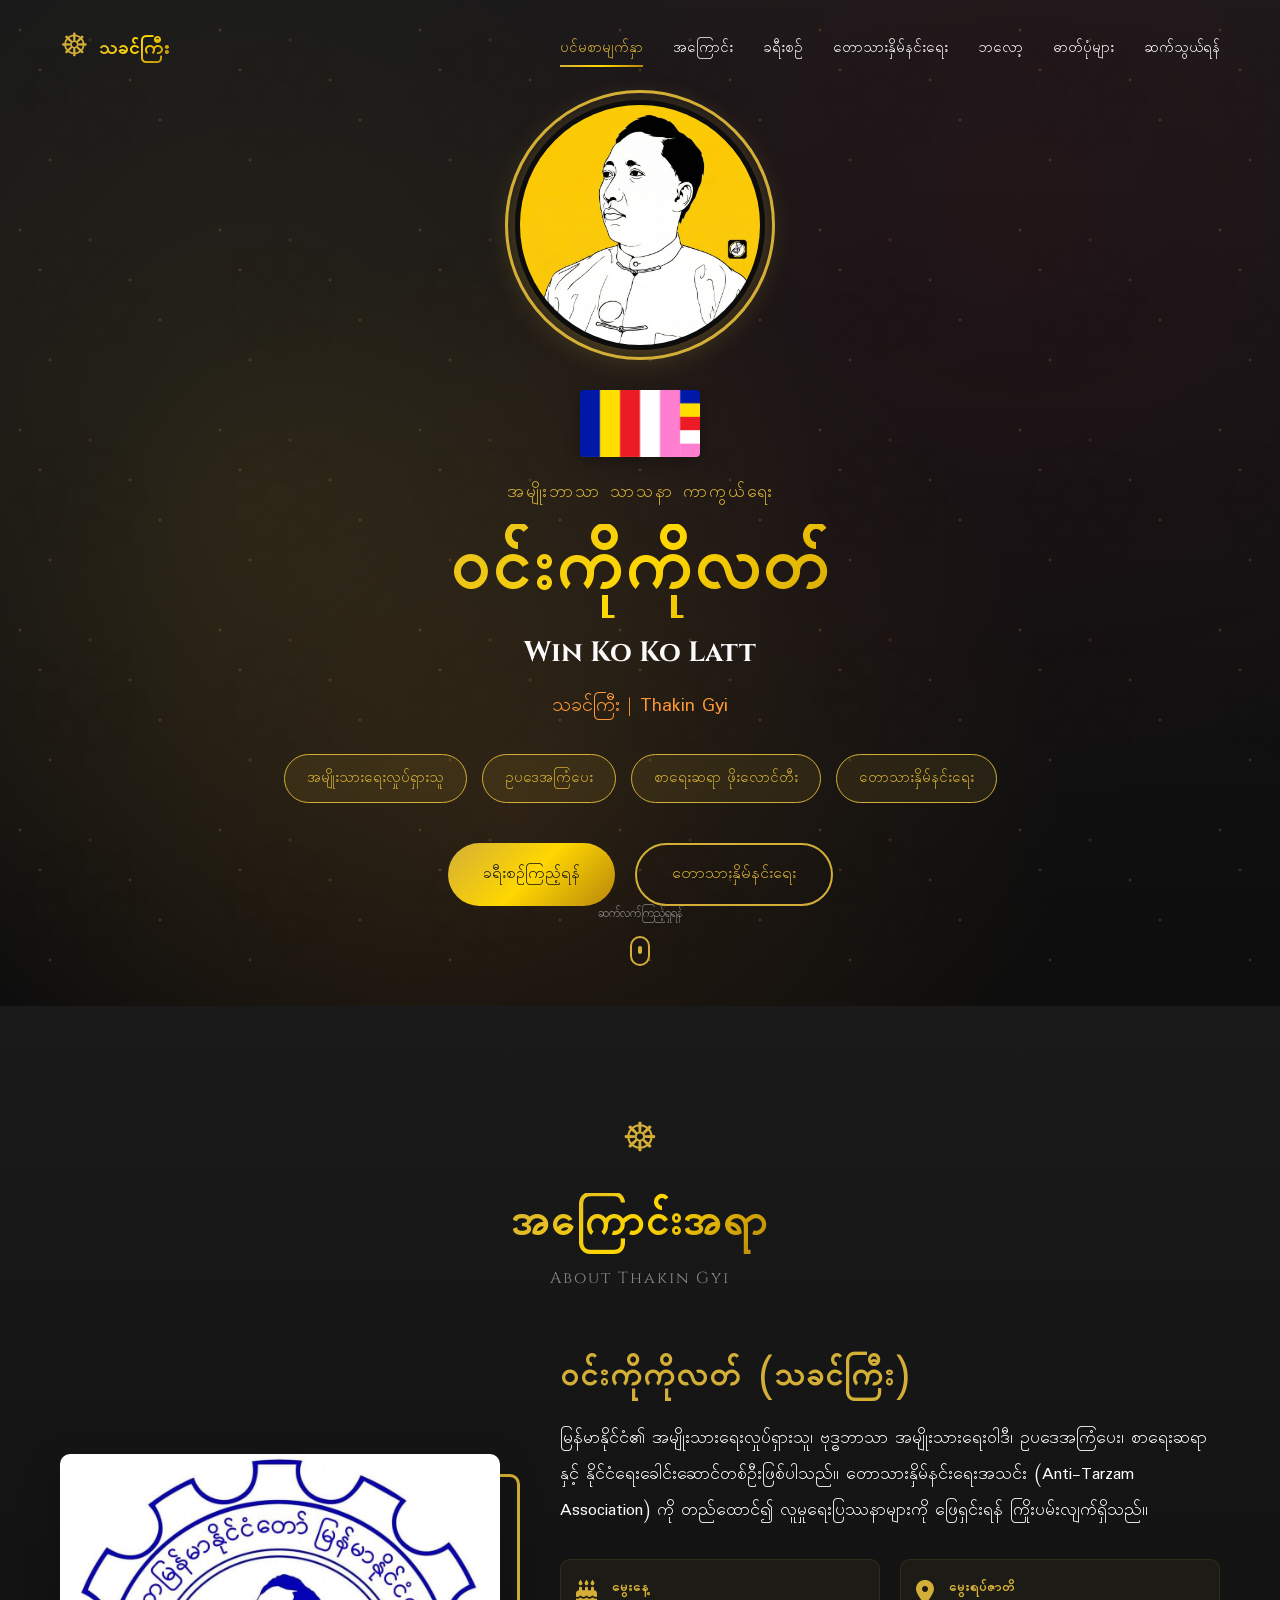
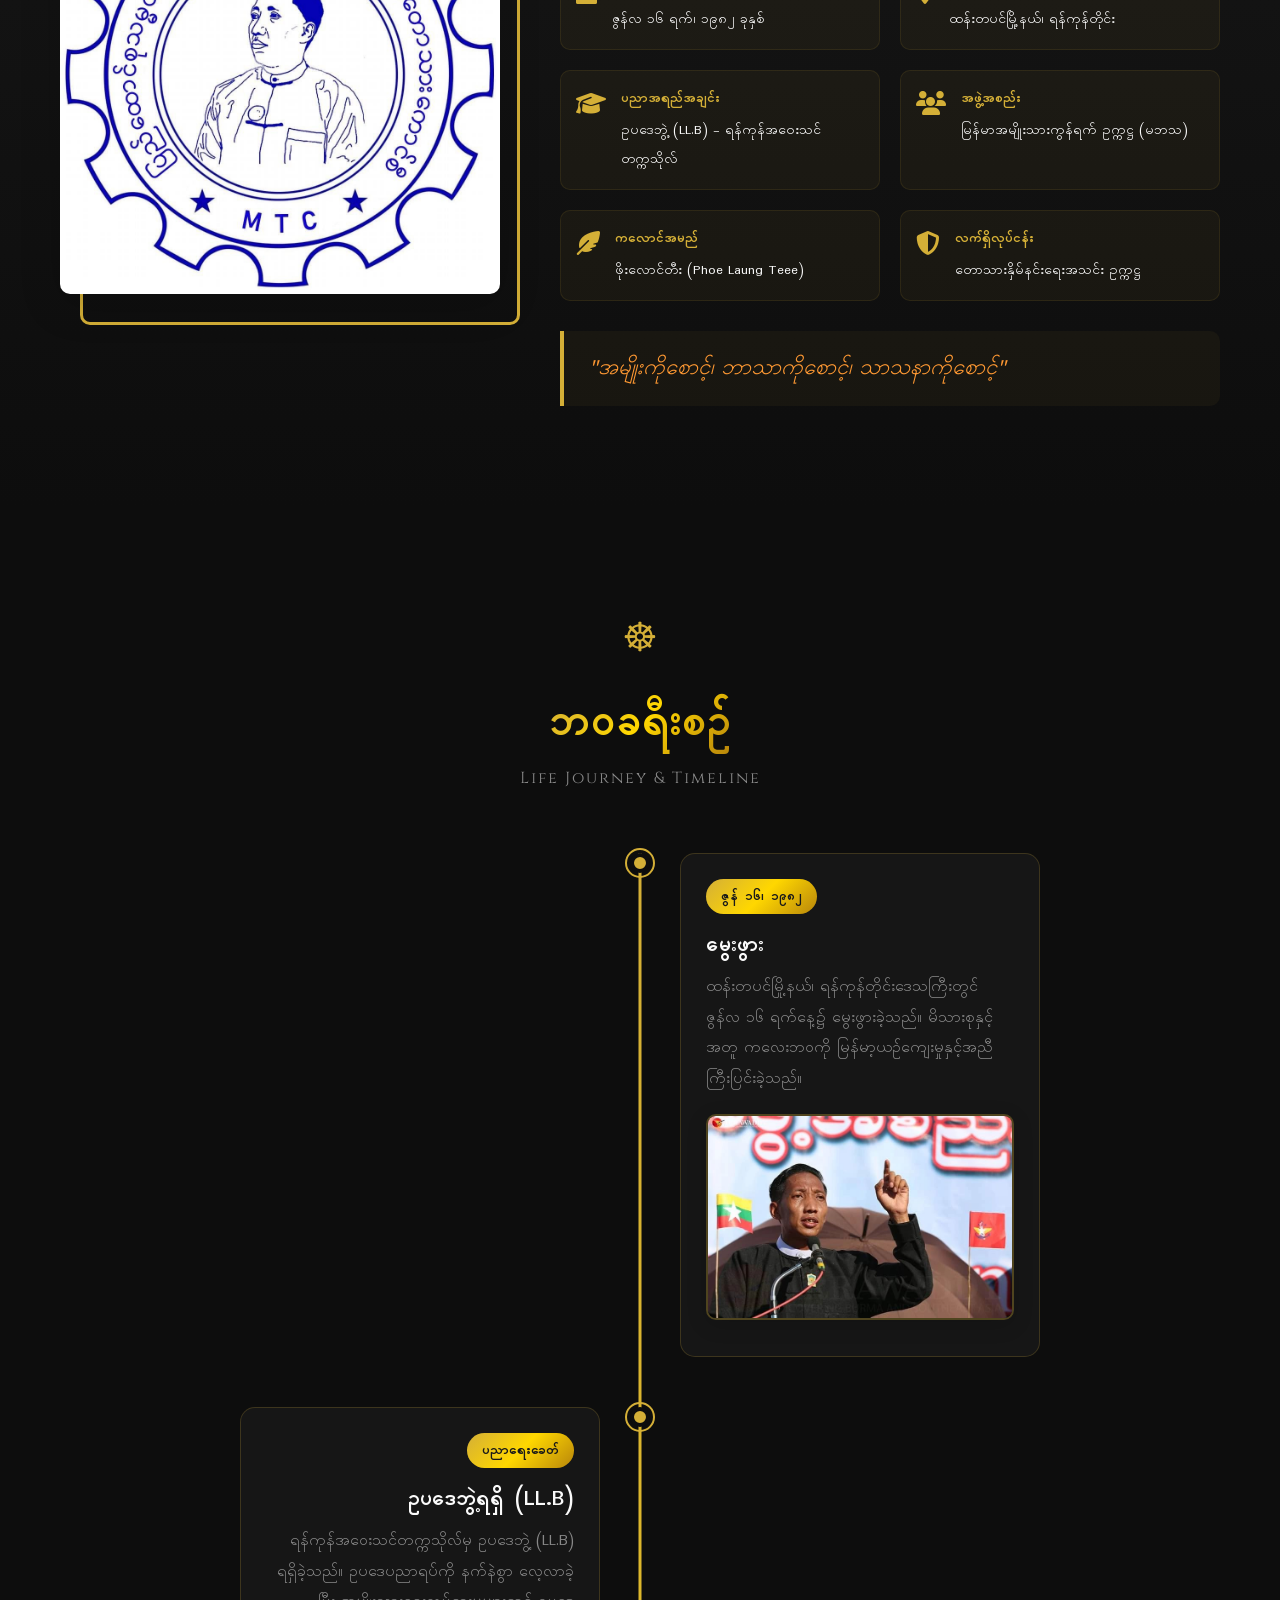
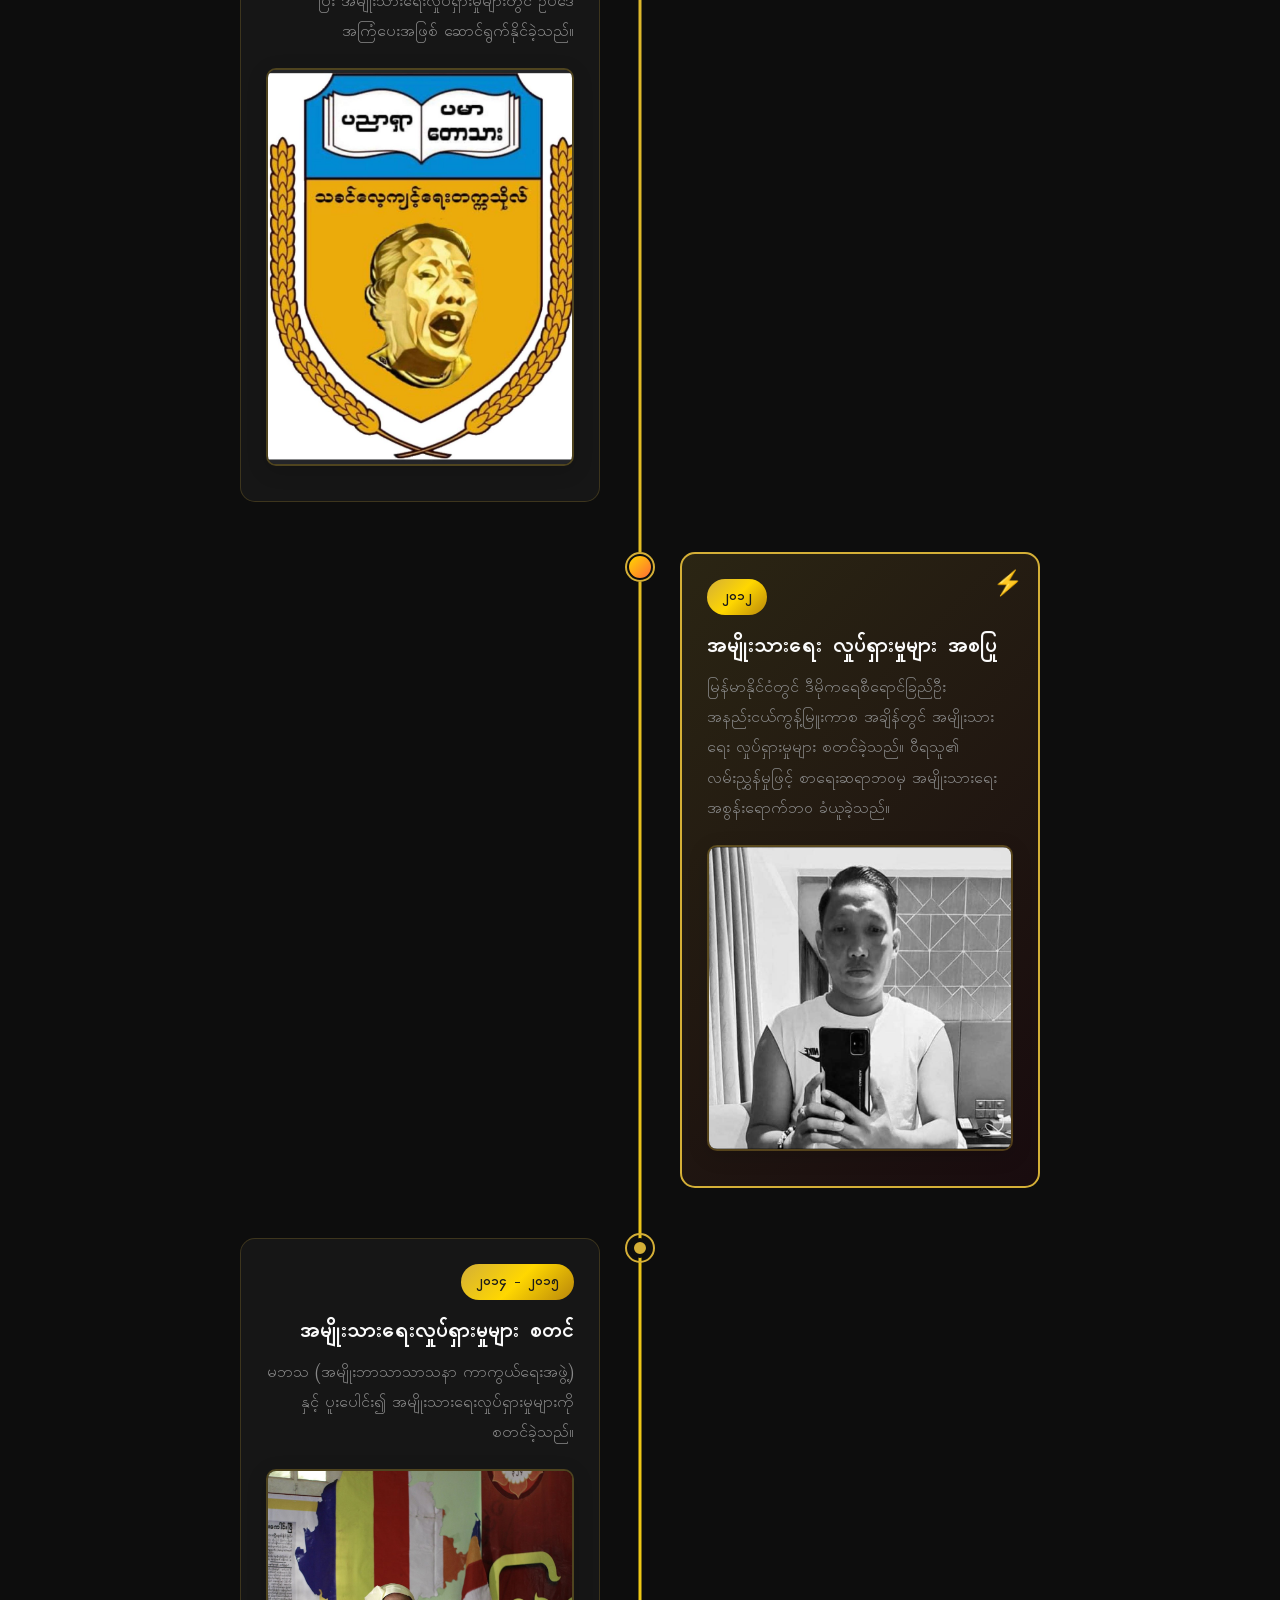
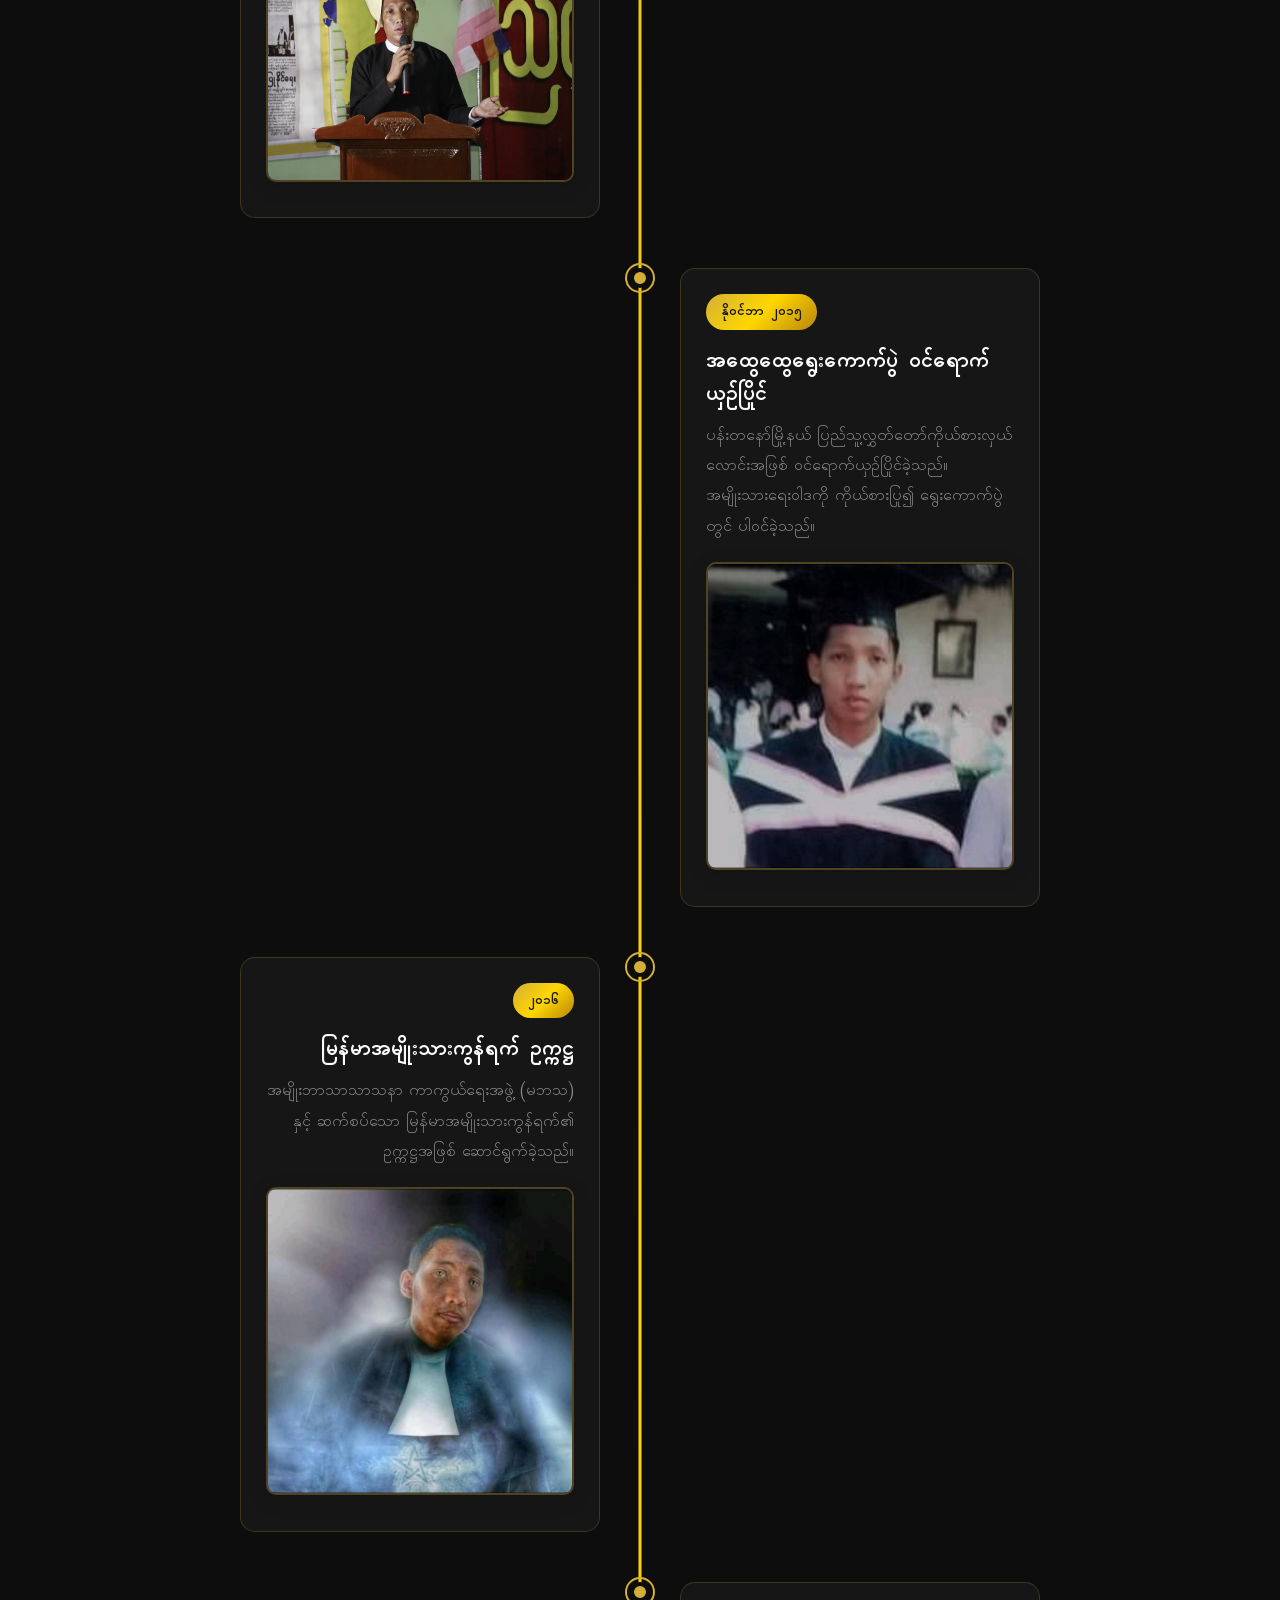
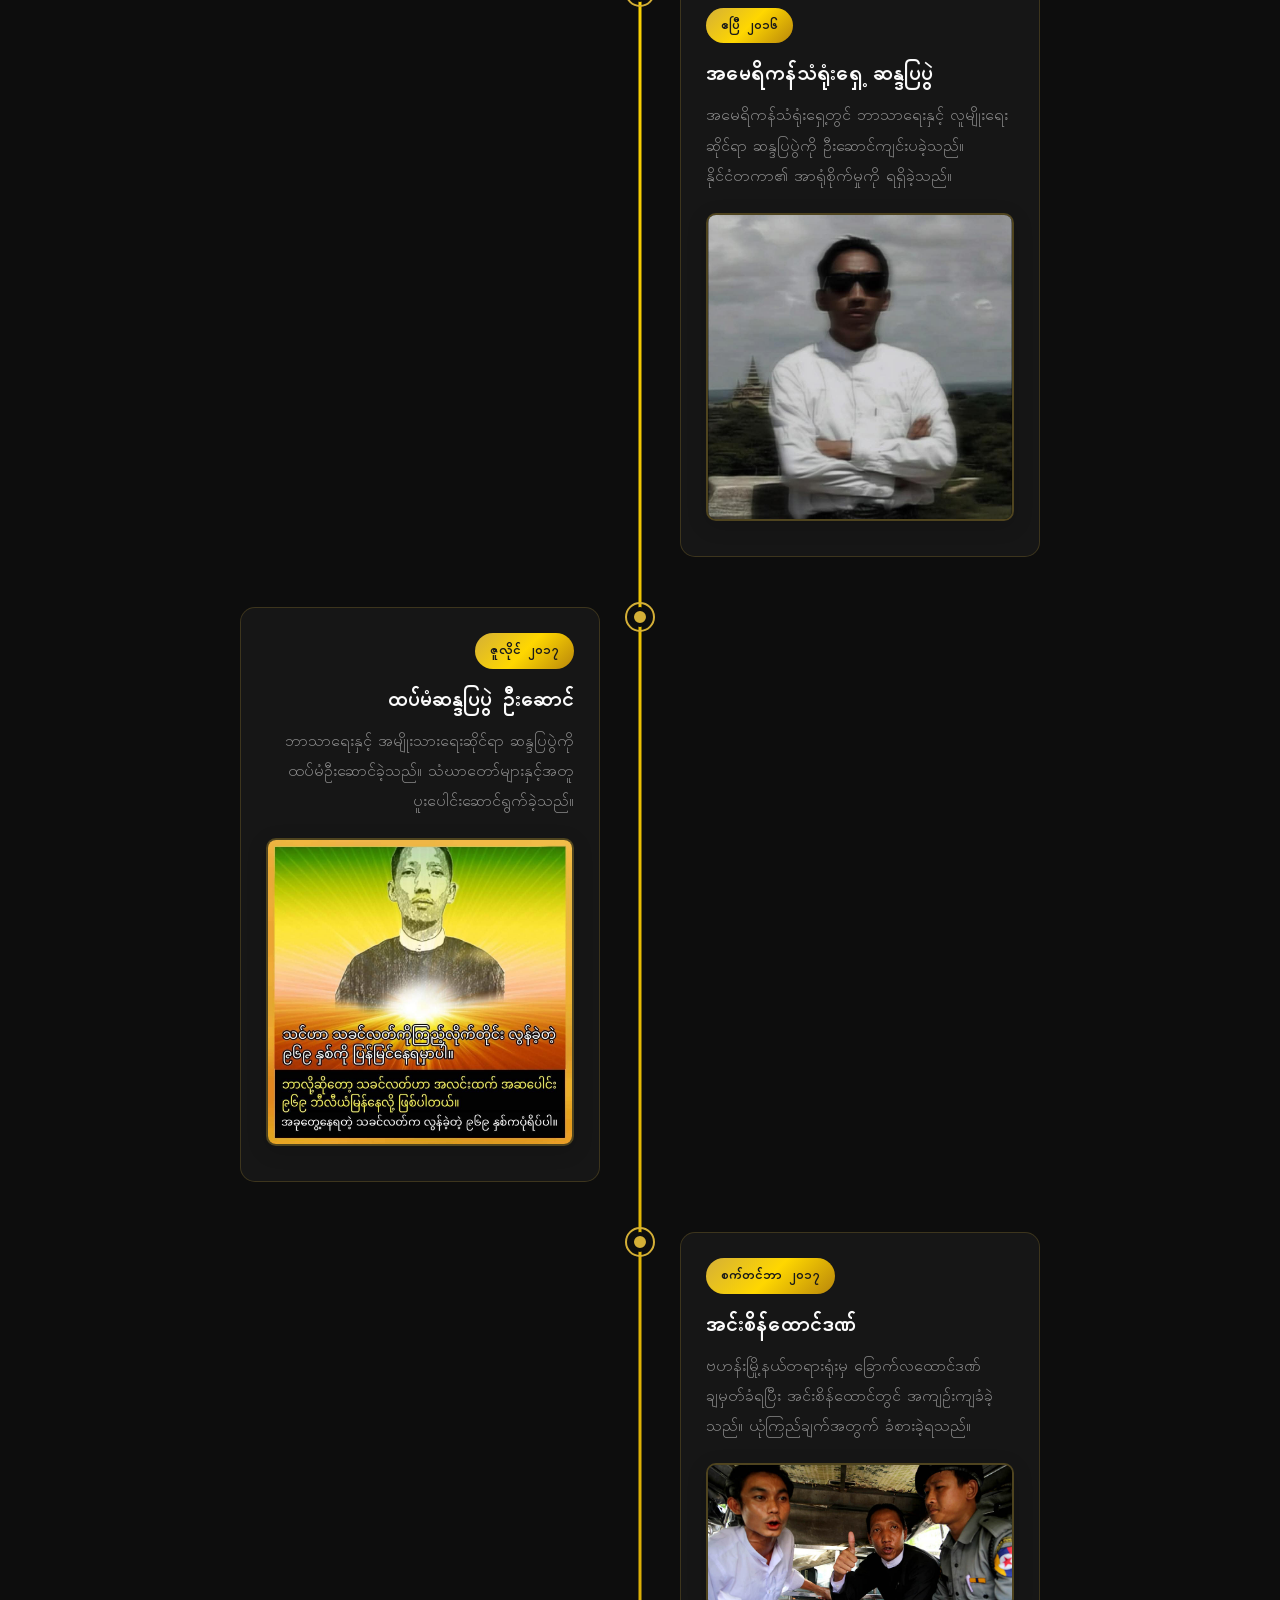
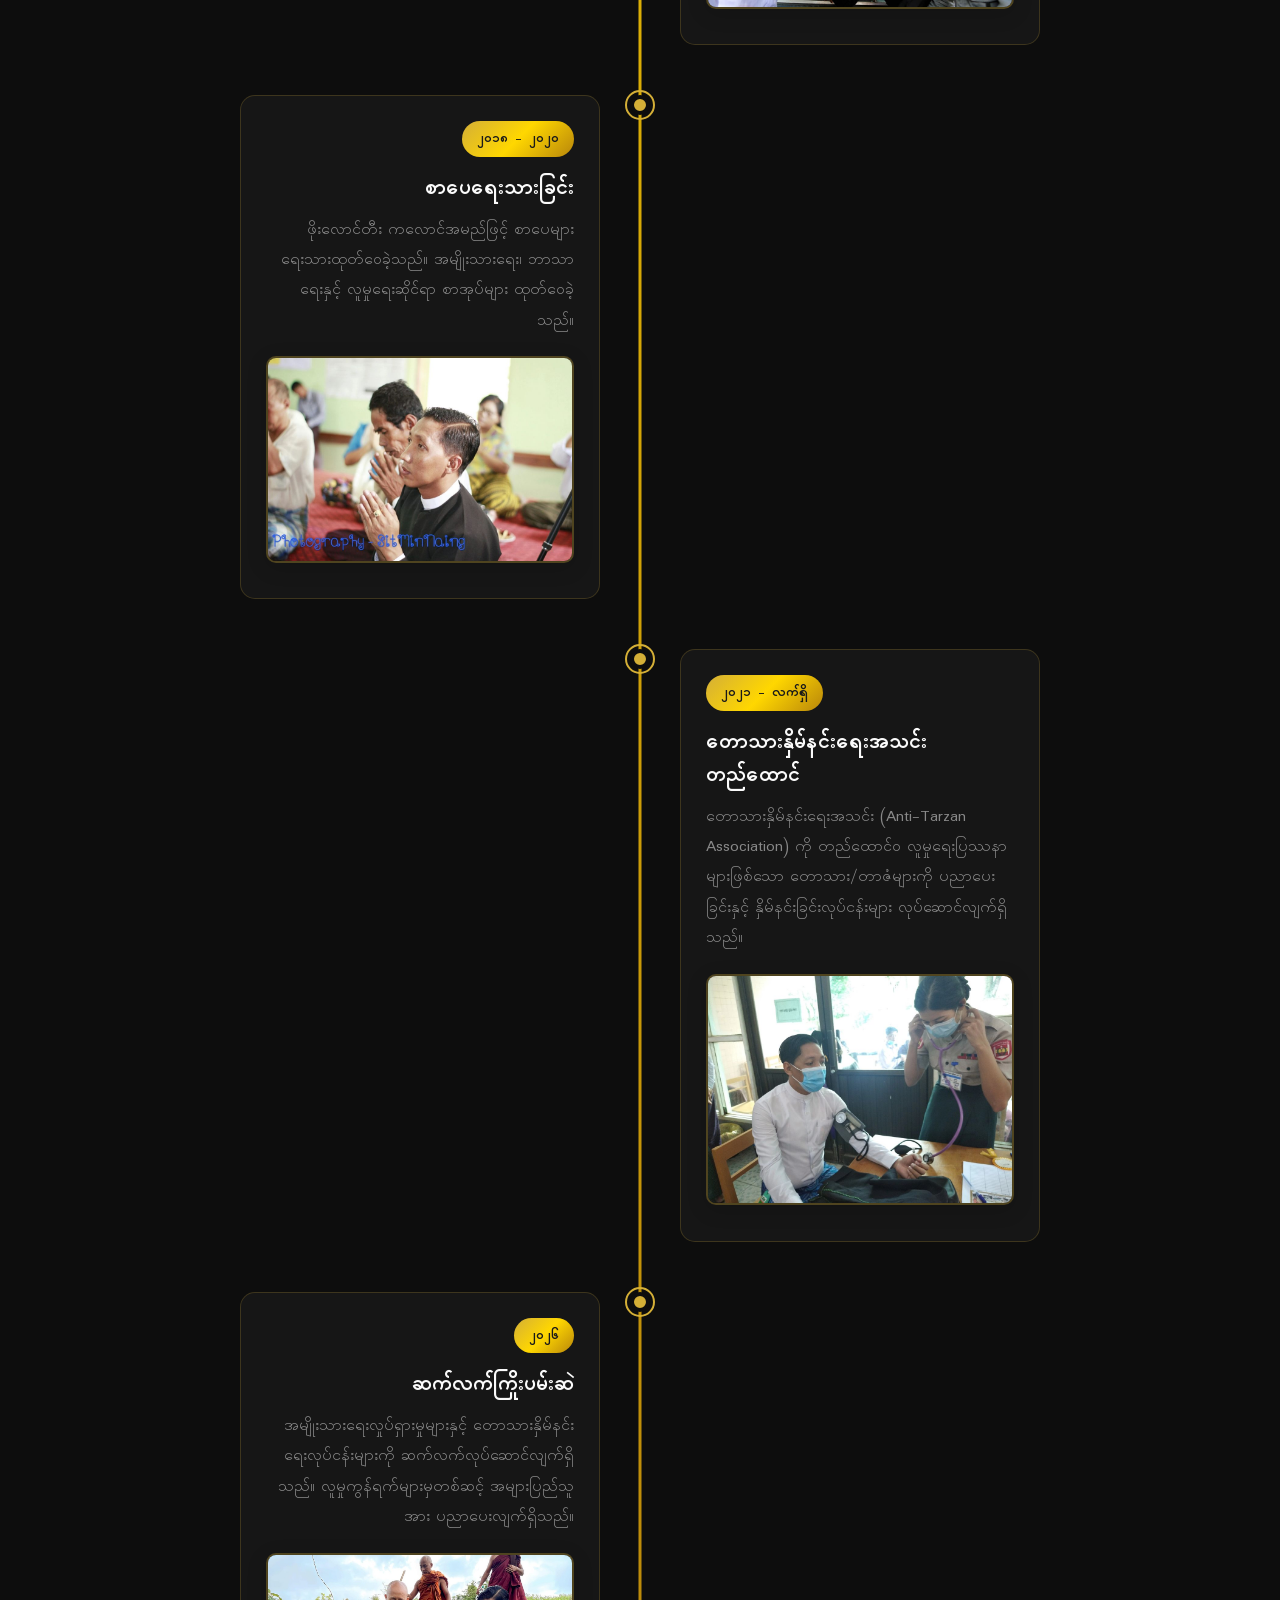
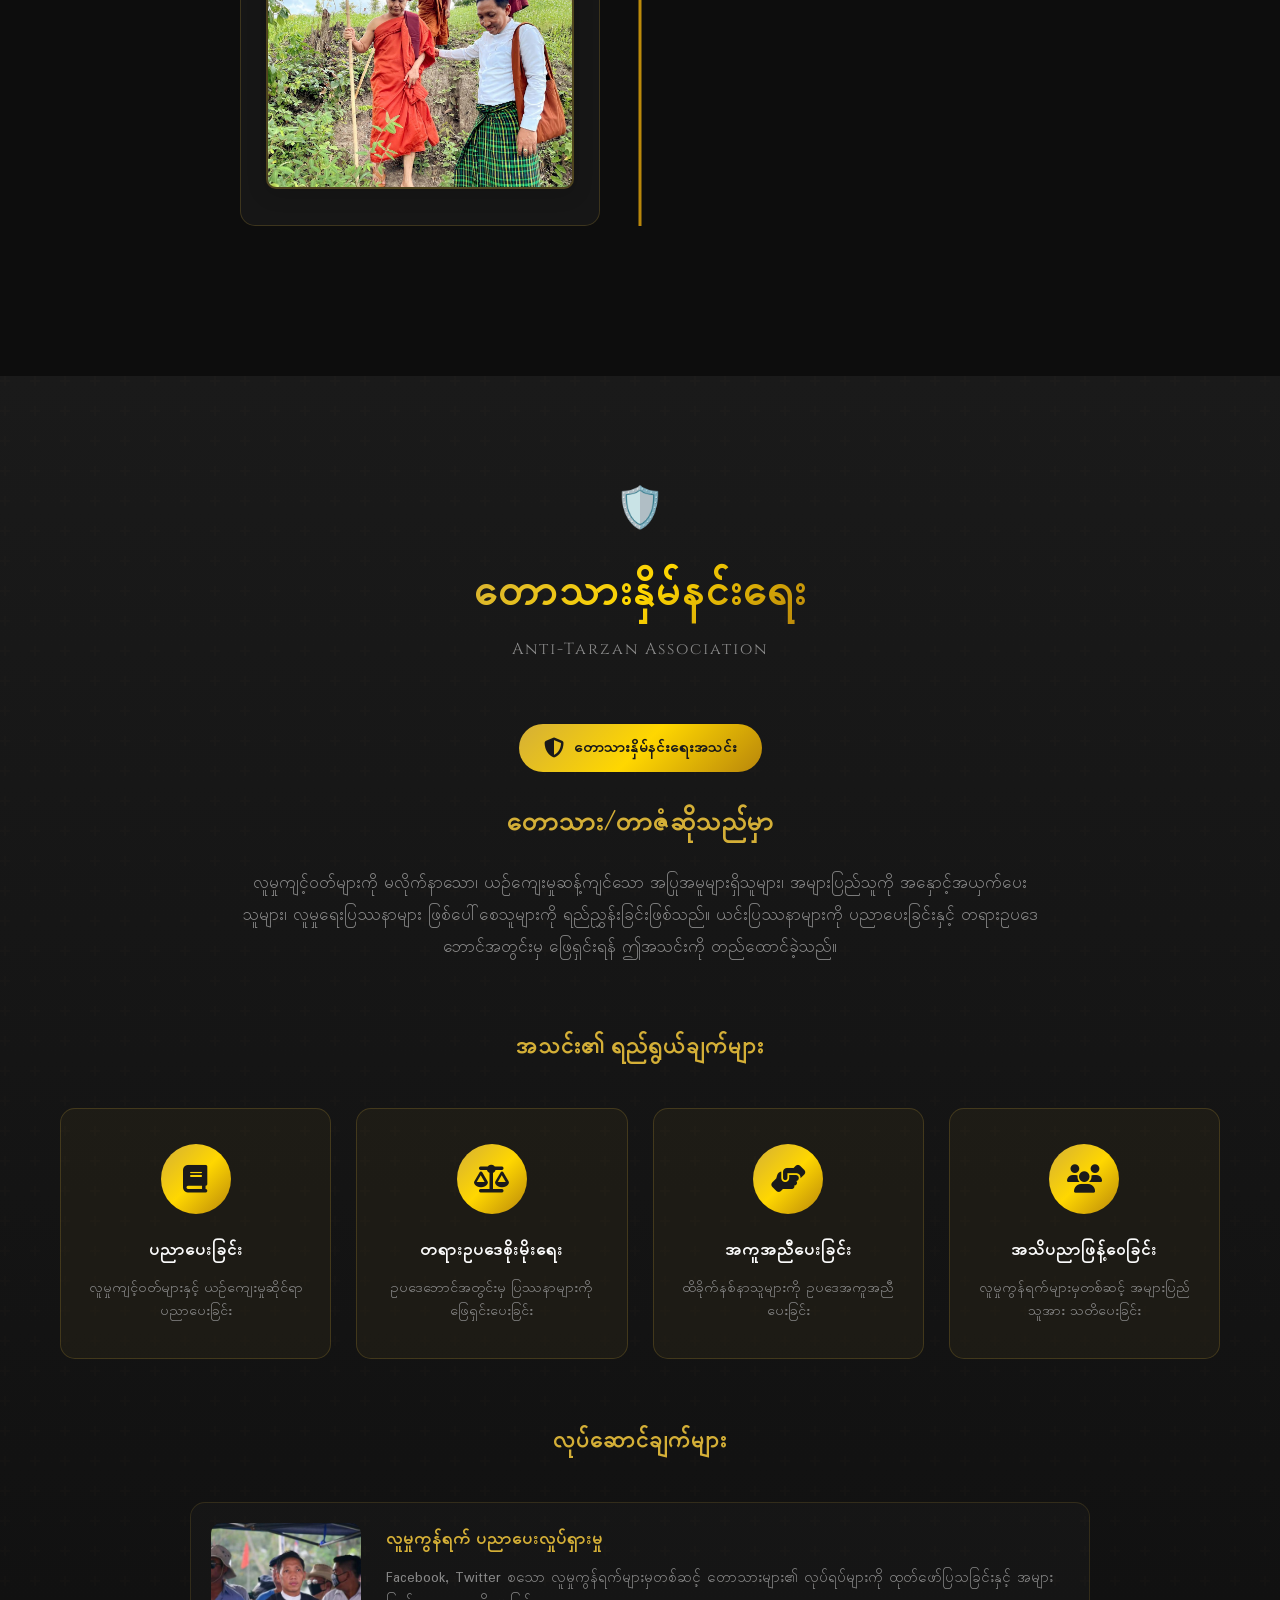
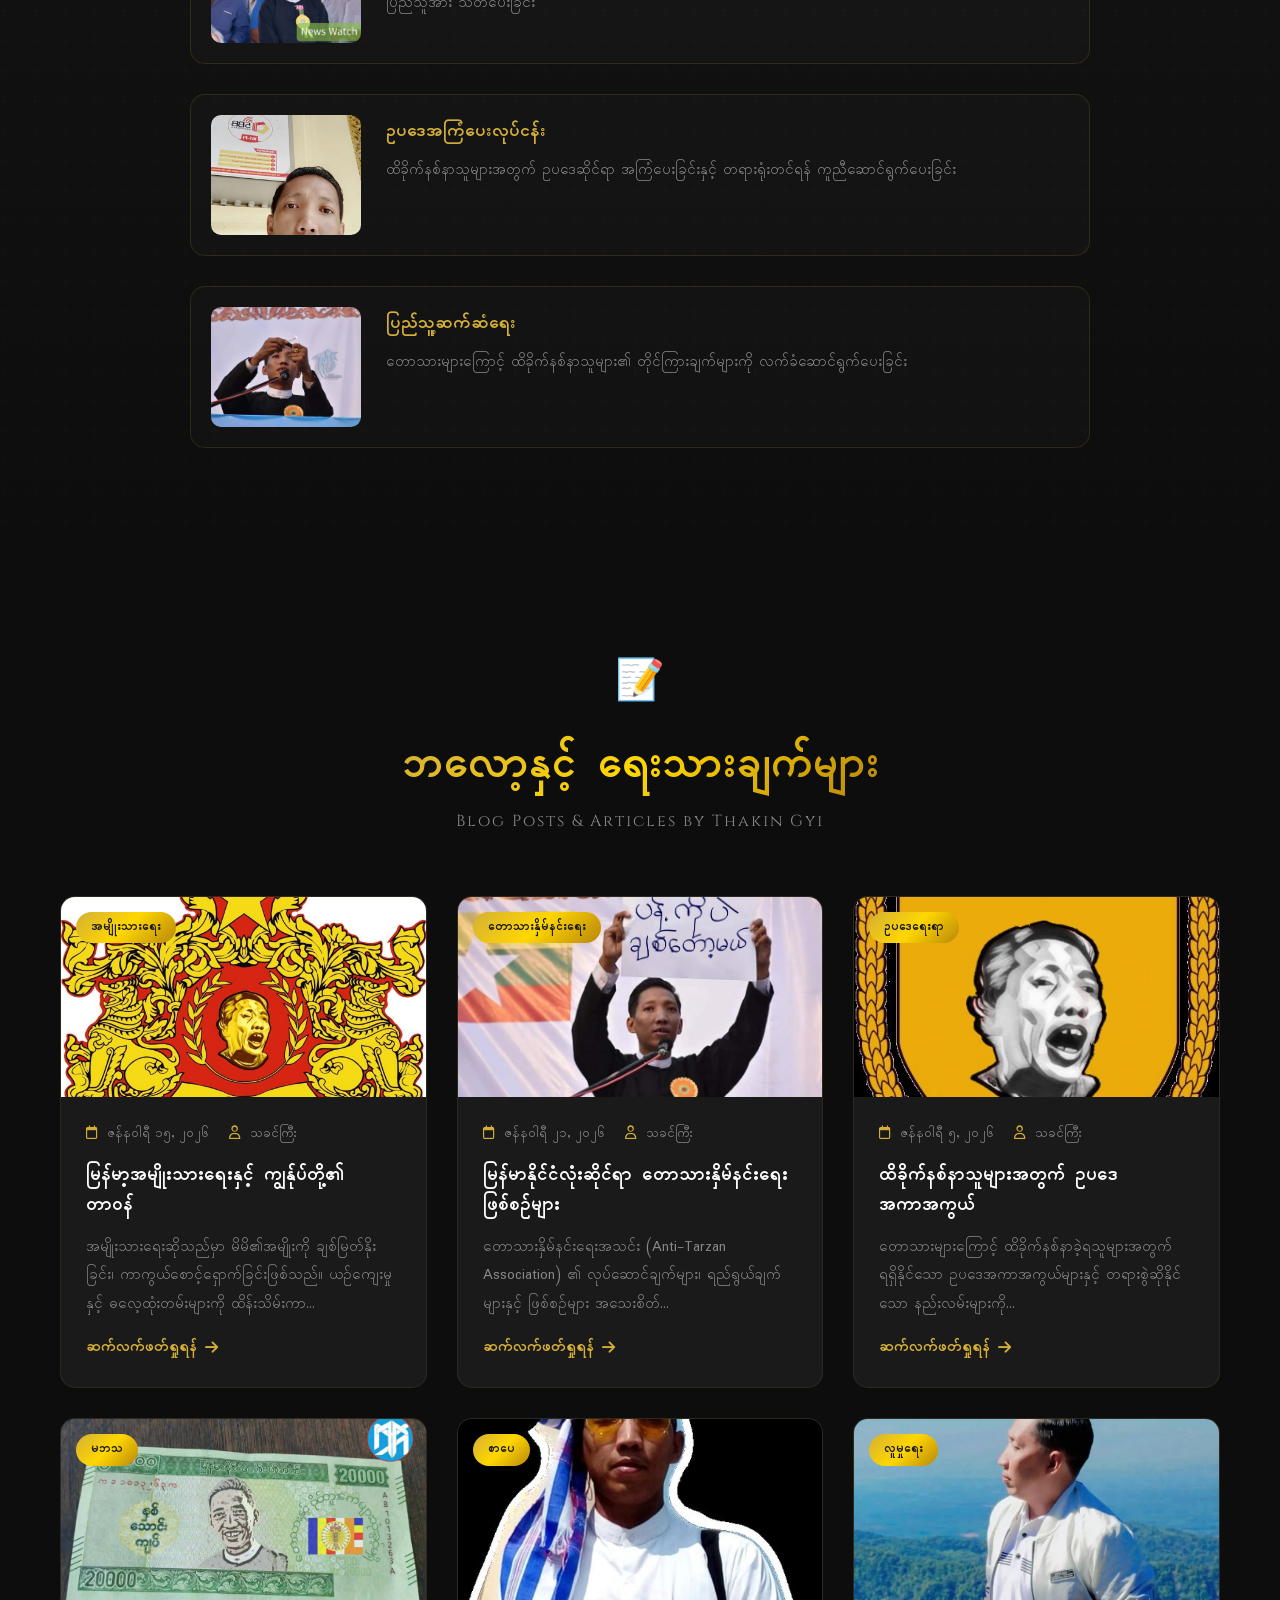
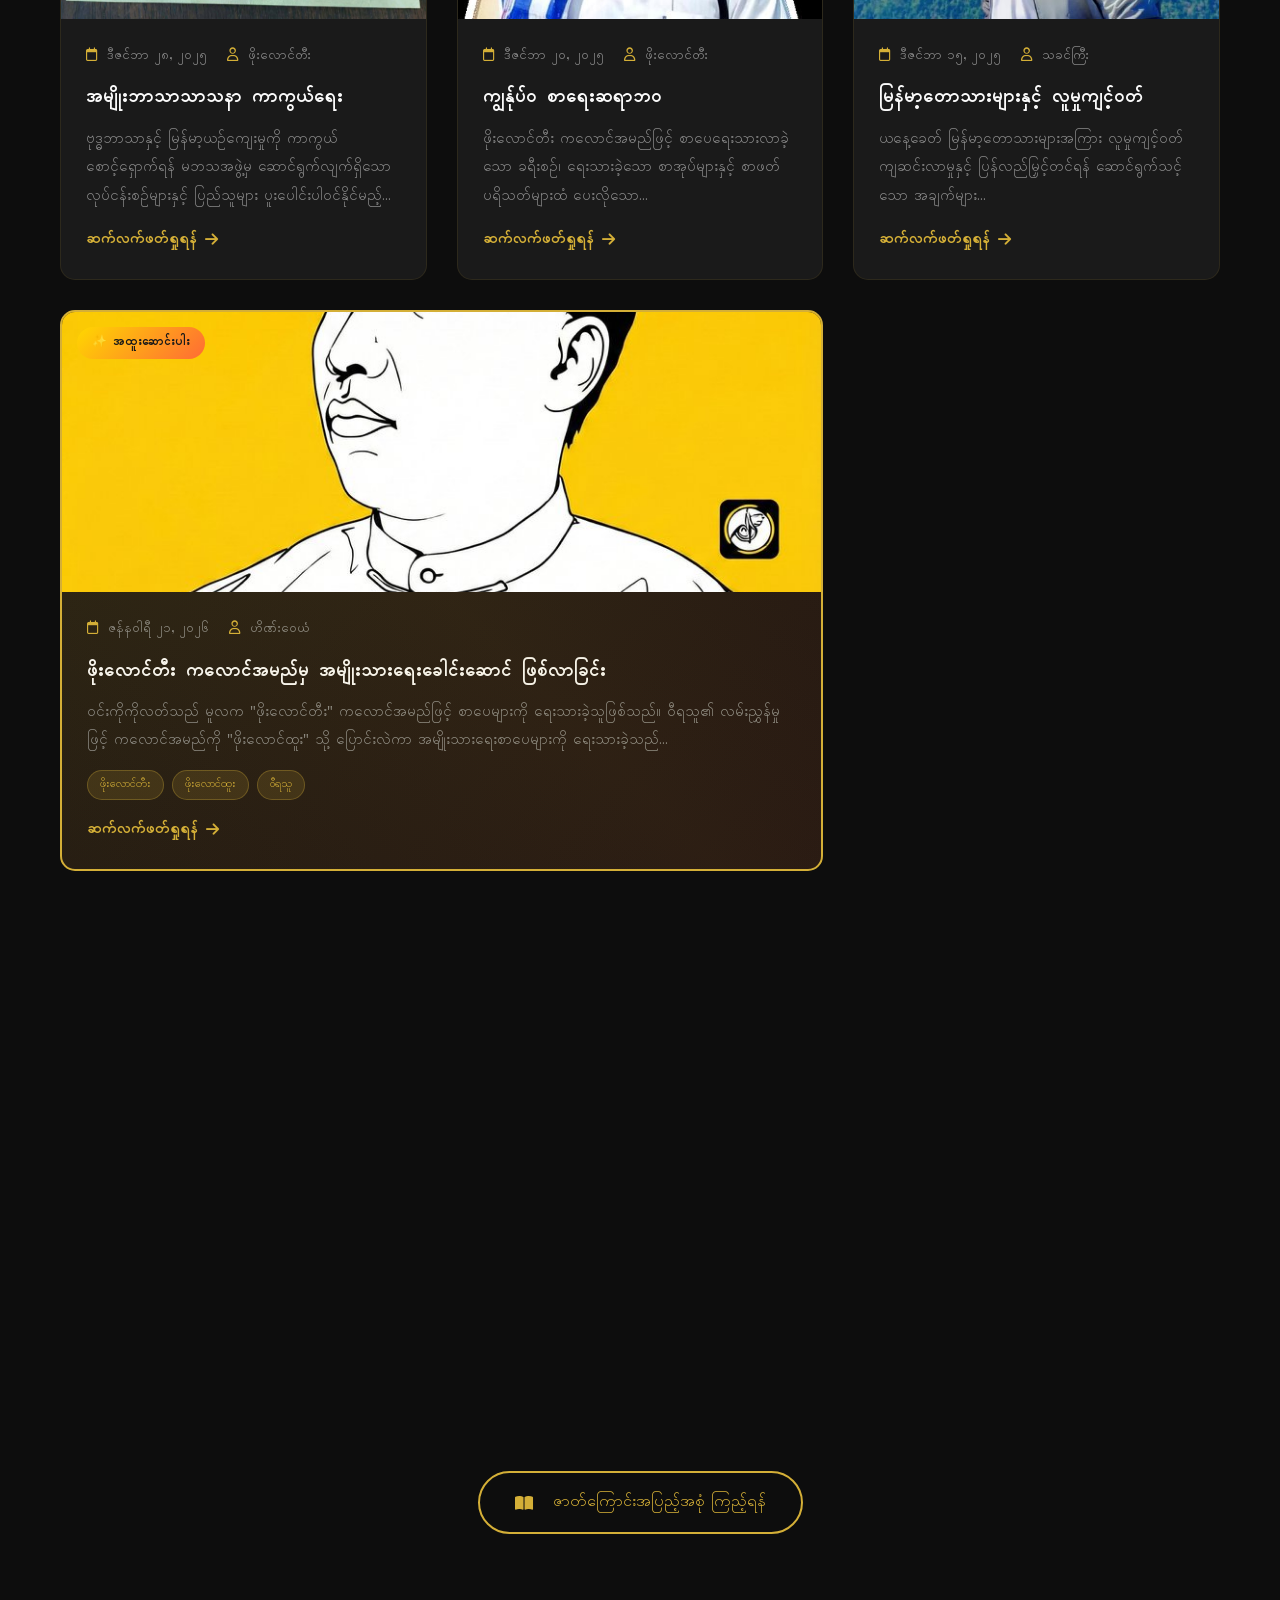
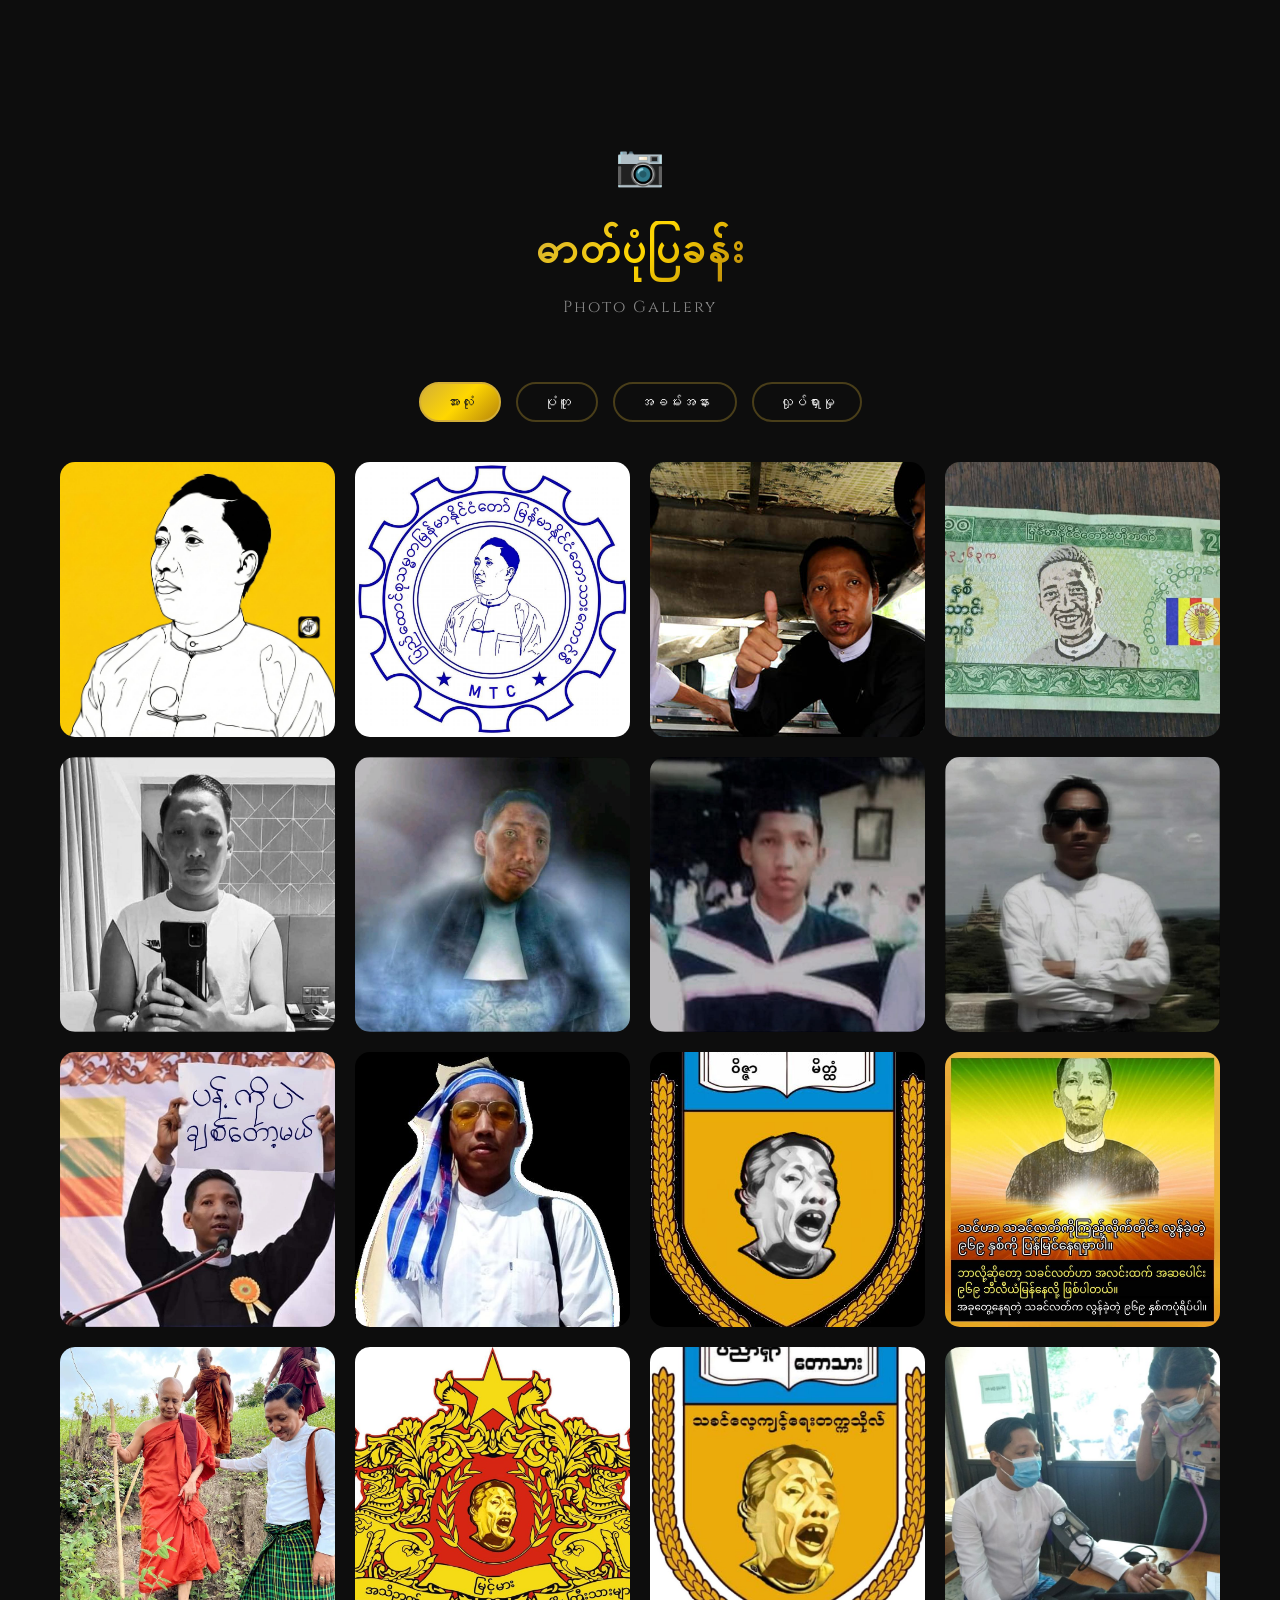
==== index.html @ 38535096 "Initial commit from wget crawl" ====
<!DOCTYPE html>
<html lang="my">
<head>
    <meta charset="UTF-8">
    <meta name="viewport" content="width=device-width, initial-scale=1.0">
    <title>Win Ko Ko Latt | ဝင်းကိုကိုလတ် - သခင်ကြီး | winkokolatt.me</title>
    <meta name="description" content="Win Ko Ko Latt (သခင်ကြီး) - Myanmar Nationalist Activist, Legal Advisor, Writer & Political Leader. Chairman of Myanmar National Network. တောသားနှိမ်နင်းရေးအသင်း ဥက္ကဋ္ဌ">
    <meta name="keywords" content="Win Ko Ko Latt, ဝင်းကိုကိုလတ်, သခင်ကြီး, Thakin Gyi, မဘသ, Ma Ba Tha, Myanmar Nationalist, တောသားနှိမ်နင်းရေး, Anti-Tarzam, ဖိုးလောင်တီး">
    <meta name="author" content="Win Ko Ko Latt">
    
    <!-- Open Graph / Facebook / Messenger -->
    <meta property="og:type" content="website">
    <meta property="og:url" content="https://winkokolatt.me/">
    <meta property="og:title" content="Win Ko Ko Latt | ဝင်းကိုကိုလတ် - သခင်ကြီး">
    <meta property="og:description" content="Myanmar Nationalist Activist, Legal Advisor, Writer & Political Leader. တောသားနှိမ်နင်းရေးအသင်း ဥက္ကဋ္ဌ">
    <meta property="og:image" content="https://winkokolatt.me/images/og-image.jpg">
    <meta property="og:image:secure_url" content="https://winkokolatt.me/images/og-image.jpg">
    <meta property="og:image:type" content="image/jpeg">
    <meta property="og:image:width" content="1200">
    <meta property="og:image:height" content="630">
    <meta property="og:image:alt" content="Win Ko Ko Latt - သခင်ကြီး Myanmar Nationalist Leader">
    <meta property="og:site_name" content="Win Ko Ko Latt Official Website">
    <meta property="og:locale" content="my_MM">
    
    <!-- Twitter Card -->
    <meta name="twitter:card" content="summary_large_image">
    <meta name="twitter:url" content="https://winkokolatt.me/">
    <meta name="twitter:title" content="Win Ko Ko Latt | ဝင်းကိုကိုလတ် - သခင်ကြီး">
    <meta name="twitter:description" content="Myanmar Nationalist Activist, Legal Advisor, Writer & Political Leader">
    <meta name="twitter:image" content="https://winkokolatt.me/images/og-image.jpg">
    <meta name="twitter:image:alt" content="Win Ko Ko Latt - သခင်ကြီး">
    <meta name="twitter:creator" content="@Win_Ko_Ko_Latt">
    
    <!-- Schema.org / WhatsApp / Telegram / Messenger specific -->
    <meta itemprop="name" content="Win Ko Ko Latt | ဝင်းကိုကိုလတ် - သခင်ကြီး">
    <meta itemprop="description" content="Myanmar Nationalist Activist, Legal Advisor, Writer & Political Leader">
    <meta itemprop="image" content="https://winkokolatt.me/images/og-image.jpg">
    
    <!-- Link Preview Image (fallback) -->
    <link rel="image_src" href="images/og-image.jpg">
    
    <!-- Additional SEO -->
    <link rel="canonical" href="index.html">
    <meta name="robots" content="index, follow">
    <meta name="theme-color" content="#D4AF37">
    <meta name="msapplication-TileColor" content="#D4AF37">
    
    <!-- Preconnect for performance -->
    <link rel="preconnect" href="https://fonts.googleapis.com">
    <link rel="preconnect" href="https://fonts.gstatic.com" crossorigin>
    <link rel="preconnect" href="https://cdnjs.cloudflare.com">
    
    <!-- DNS Prefetch -->
    <link rel="dns-prefetch" href="https://fonts.googleapis.com">
    <link rel="dns-prefetch" href="https://cdnjs.cloudflare.com">
    
    <!-- Fonts & Styles -->
    <link href="https://fonts.googleapis.com/css2?family=Cinzel:wght@400;600;700&family=Padauk:wght@400;700&display=swap" rel="stylesheet">
    <link rel="stylesheet" href="https://cdnjs.cloudflare.com/ajax/libs/font-awesome/6.5.1/css/all.min.css">
    <link rel="stylesheet" href="css/style.css">
    
    <!-- Favicon -->
    <link rel="icon" type="image/jpeg" href="images/webprofilepicture-optimized.jpg">
    <link rel="apple-touch-icon" href="images/webprofilepicture-optimized.jpg">
</head>
<body>
    <!-- Preloader -->
    <div id="preloader">
        <div class="loader">
            <div class="dhamma-wheel"></div>
            <p class="loader-text">မဘသ</p>
        </div>
    </div>

    <!-- Navigation -->
    <nav class="navbar" id="navbar">
        <div class="nav-container">
            <a href="index.html#home" class="nav-logo">
                <span class="logo-icon">☸</span>
                <span class="logo-text">သခင်ကြီး</span>
            </a>
            <div class="nav-menu" id="nav-menu">
                <a href="index.html#home" class="nav-link active">ပင်မစာမျက်နှာ</a>
                <a href="index.html#about" class="nav-link">အကြောင်း</a>
                <a href="index.html#journey" class="nav-link">ခရီးစဉ်</a>
                <a href="index.html#antitarzan" class="nav-link">တောသားနှိမ်နင်းရေး</a>
                <a href="index.html#blog" class="nav-link">ဘလော့</a>
                <a href="index.html#gallery" class="nav-link">ဓာတ်ပုံများ</a>
                <a href="index.html#contact" class="nav-link">ဆက်သွယ်ရန်</a>
            </div>
            <div class="nav-toggle" id="nav-toggle">
                <span></span>
                <span></span>
                <span></span>
            </div>
        </div>
    </nav>

    <!-- Hero Section -->
    <section class="hero" id="home">
        <div class="hero-bg-pattern"></div>
        <div class="hero-overlay"></div>
        <div class="hero-content">
            <div class="hero-image-container" data-aos="zoom-in">
                <div class="hero-image-border"></div>
                <img src="images/webprofilepicture-optimized.jpg" alt="Win Ko Ko Latt - သခင်ကြီး" class="hero-image" width="800" height="800">
            </div>
            <div class="hero-text" data-aos="fade-up">
                <div class="buddhist-flag-container">
                    <img src="images/flag-image.png" alt="Buddhist Flag - ဗုဒ္ဓဘာသာအလံ" class="buddhist-flag">
                </div>
                <p class="hero-subtitle">အမျိုးဘာသာ သာသနာ ကာကွယ်ရေး</p>
                <h1 class="hero-title">ဝင်းကိုကိုလတ်</h1>
                <h2 class="hero-name-en">Win Ko Ko Latt</h2>
                <p class="hero-tagline">သခင်ကြီး | Thakin Gyi</p>
                <div class="hero-roles">
                    <span class="role-badge">အမျိုးသားရေးလှုပ်ရှားသူ</span>
                    <span class="role-badge">ဥပဒေအကြံပေး</span>
                    <span class="role-badge">စာရေးဆရာ ဖိုးလောင်တီး</span>
                    <span class="role-badge">တောသားနှိမ်နင်းရေး</span>
                </div>
                <div class="hero-cta">
                    <a href="index.html#journey" class="btn btn-primary">ခရီးစဉ်ကြည့်ရန်</a>
                    <a href="index.html#antitarzan" class="btn btn-secondary">တောသားနှိမ်နင်းရေး</a>
                </div>
            </div>
        </div>
        <div class="scroll-indicator">
            <span class="scroll-text">ဆက်လက်ကြည့်ရှုရန်</span>
            <div class="scroll-arrow"></div>
        </div>
    </section>

    <!-- About Section -->
    <section class="section about-section" id="about">
        <div class="container">
            <div class="section-header" data-aos="fade-up">
                <span class="section-icon">☸</span>
                <h2 class="section-title">အကြောင်းအရာ</h2>
                <p class="section-subtitle">About Thakin Gyi</p>
            </div>
            <div class="about-content">
                <div class="about-image" data-aos="fade-right">
                    <img src="images/IMG_3268.JPG" loading="lazy" alt="Win Ko Ko Latt Portrait" loading="lazy">
                    <div class="about-image-decoration"></div>
                </div>
                <div class="about-text" data-aos="fade-left">
                    <h3>ဝင်းကိုကိုလတ် (သခင်ကြီး)</h3>
                    <p class="about-intro">
                        မြန်မာနိုင်ငံ၏ အမျိုးသားရေးလှုပ်ရှားသူ၊ ဗုဒ္ဓဘာသာ အမျိုးသားရေးဝါဒီ၊ 
                        ဥပဒေအကြံပေး၊ စာရေးဆရာနှင့် နိုင်ငံရေးခေါင်းဆောင်တစ်ဦးဖြစ်ပါသည်။
                        တောသားနှိမ်နင်းရေးအသင်း (Anti-Tarzam Association) ကို တည်ထောင်၍ လူမှုရေးပြဿနာများကို ဖြေရှင်းရန် ကြိုးပမ်းလျက်ရှိသည်။
                    </p>
                    <div class="about-details">
                        <div class="detail-item">
                            <i class="fas fa-birthday-cake"></i>
                            <div>
                                <strong>မွေးနေ့</strong>
                                <span>ဇွန်လ ၁၆ ရက်၊ ၁၉၈၂ ခုနှစ်</span>
                            </div>
                        </div>
                        <div class="detail-item">
                            <i class="fas fa-map-marker-alt"></i>
                            <div>
                                <strong>မွေးရပ်ဇာတိ</strong>
                                <span>ထန်းတပင်မြို့နယ်၊ ရန်ကုန်တိုင်း</span>
                            </div>
                        </div>
                        <div class="detail-item">
                            <i class="fas fa-graduation-cap"></i>
                            <div>
                                <strong>ပညာအရည်အချင်း</strong>
                                <span>ဥပဒေဘွဲ့ (LL.B) - ရန်ကုန်အဝေးသင်တက္ကသိုလ်</span>
                            </div>
                        </div>
                        <div class="detail-item">
                            <i class="fas fa-users"></i>
                            <div>
                                <strong>အဖွဲ့အစည်း</strong>
                                <span>မြန်မာအမျိုးသားကွန်ရက် ဥက္ကဋ္ဌ (မဘသ)</span>
                            </div>
                        </div>
                        <div class="detail-item">
                            <i class="fas fa-feather-alt"></i>
                            <div>
                                <strong>ကလောင်အမည်</strong>
                                <span>ဖိုးလောင်တီး (Phoe Laung Teee)</span>
                            </div>
                        </div>
                        <div class="detail-item">
                            <i class="fas fa-shield-alt"></i>
                            <div>
                                <strong>လက်ရှိလုပ်ငန်း</strong>
                                <span>တောသားနှိမ်နင်းရေးအသင်း ဥက္ကဋ္ဌ</span>
                            </div>
                        </div>
                    </div>
                    <div class="about-quote">
                        <blockquote>
                            "အမျိုးကိုစောင့်၊ ဘာသာကိုစောင့်၊ သာသနာကိုစောင့်"
                        </blockquote>
                    </div>
                </div>
            </div>
        </div>
    </section>

    <!-- Journey Timeline Section -->
    <section class="section journey-section" id="journey">
        <div class="container">
            <div class="section-header" data-aos="fade-up">
                <span class="section-icon">☸</span>
                <h2 class="section-title">ဘဝခရီးစဉ်</h2>
                <p class="section-subtitle">Life Journey & Timeline</p>
            </div>
            <div class="timeline">
                <div class="timeline-item" data-aos="fade-up">
                    <div class="timeline-marker"></div>
                    <div class="timeline-content">
                        <span class="timeline-date">ဇွန် ၁၆၊ ၁၉၈၂</span>
                        <h3>မွေးဖွား</h3>
                        <p>ထန်းတပင်မြို့နယ်၊ ရန်ကုန်တိုင်းဒေသကြီးတွင် ဇွန်လ ၁၆ ရက်နေ့၌ မွေးဖွားခဲ့သည်။ မိသားစုနှင့်အတူ ကလေးဘဝကို မြန်မာ့ယဉ်ကျေးမှုနှင့်အညီ ကြီးပြင်းခဲ့သည်။</p>
                        <img src="images/IMG_7215.jpg" loading="lazy" alt="Early Life" class="timeline-image">
                    </div>
                </div>
                <div class="timeline-item" data-aos="fade-up" data-aos-delay="100">
                    <div class="timeline-marker"></div>
                    <div class="timeline-content">
                        <span class="timeline-date">ပညာရေးခေတ်</span>
                        <h3>ဥပဒေဘွဲ့ရရှိ (LL.B)</h3>
                        <p>ရန်ကုန်အဝေးသင်တက္ကသိုလ်မှ ဥပဒေဘွဲ့ (LL.B) ရရှိခဲ့သည်။ ဥပဒေပညာရပ်ကို နက်နဲစွာ လေ့လာခဲ့ပြီး အမျိုးသားရေးလှုပ်ရှားမှုများတွင် ဥပဒေအကြံပေးအဖြစ် ဆောင်ရွက်နိုင်ခဲ့သည်။</p>
                        <img src="images/IMG_6973.JPG" loading="lazy" alt="Education" class="timeline-image">
                    </div>
                </div>
                <div class="timeline-item timeline-highlight" data-aos="fade-up" data-aos-delay="125">
                    <div class="timeline-marker timeline-marker-special"></div>
                    <div class="timeline-content timeline-content-special">
                        <span class="timeline-date">၂၀၁၂</span>
                        <h3>အမျိုးသားရေး လှုပ်ရှားမှုများ အစပြု</h3>
                        <p>မြန်မာနိုင်ငံတွင် ဒီမိုကရေစီရောင်ခြည်ဦး အနည်းငယ်ကွန့်မြူးကာစ အချိန်တွင် အမျိုးသားရေး လှုပ်ရှားမှုများ စတင်ခဲ့သည်။ ဝီရသူ၏ လမ်းညွှန်မှုဖြင့် စာရေးဆရာဘဝမှ အမျိုးသားရေး အစွန်းရောက်ဘဝ ခံယူခဲ့သည်။</p>
                        <img src="images/FB_IMG_1769003455770.jpg" loading="lazy" alt="2012 Nationalist Movement Start" class="timeline-image">
                    </div>
                </div>
                <div class="timeline-item" data-aos="fade-up" data-aos-delay="150">
                    <div class="timeline-marker"></div>
                    <div class="timeline-content">
                        <span class="timeline-date">၂၀၁၄ - ၂၀၁၅</span>
                        <h3>အမျိုးသားရေးလှုပ်ရှားမှုများ စတင်</h3>
                        <p>မဘသ (အမျိုးဘာသာသာသနာ ကာကွယ်ရေးအဖွဲ့) နှင့် ပူးပေါင်း၍ အမျိုးသားရေးလှုပ်ရှားမှုများကို စတင်ခဲ့သည်။</p>
                        <img src="images/02_win_ko_ko_latt_wikipedia_portrait.jpg" loading="lazy" alt="Nationalist Movement Start" class="timeline-image">
                    </div>
                </div>
                <div class="timeline-item" data-aos="fade-up" data-aos-delay="200">
                    <div class="timeline-marker"></div>
                    <div class="timeline-content">
                        <span class="timeline-date">နိုဝင်ဘာ ၂၀၁၅</span>
                        <h3>အထွေထွေရွေးကောက်ပွဲ ဝင်ရောက်ယှဉ်ပြိုင်</h3>
                        <p>ပန်းတနော်မြို့နယ် ပြည်သူ့လွှတ်တော်ကိုယ်စားလှယ်လောင်းအဖြစ် ဝင်ရောက်ယှဉ်ပြိုင်ခဲ့သည်။ အမျိုးသားရေးဝါဒကို ကိုယ်စားပြု၍ ရွေးကောက်ပွဲတွင် ပါဝင်ခဲ့သည်။</p>
                        <img src="images/FB_IMG_1769003467445.jpg" loading="lazy" alt="2015 Election" class="timeline-image">
                    </div>
                </div>
                <div class="timeline-item" data-aos="fade-up" data-aos-delay="250">
                    <div class="timeline-marker"></div>
                    <div class="timeline-content">
                        <span class="timeline-date">၂၀၁၆</span>
                        <h3>မြန်မာအမျိုးသားကွန်ရက် ဥက္ကဋ္ဌ</h3>
                        <p>အမျိုးဘာသာသာသနာ ကာကွယ်ရေးအဖွဲ့ (မဘသ) နှင့် ဆက်စပ်သော မြန်မာအမျိုးသားကွန်ရက်၏ ဥက္ကဋ္ဌအဖြစ် ဆောင်ရွက်ခဲ့သည်။</p>
                        <img src="images/FB_IMG_1769003462498.jpg" loading="lazy" alt="Myanmar National Network" class="timeline-image">
                    </div>
                </div>
                <div class="timeline-item" data-aos="fade-up" data-aos-delay="300">
                    <div class="timeline-marker"></div>
                    <div class="timeline-content">
                        <span class="timeline-date">ဧပြီ ၂၀၁၆</span>
                        <h3>အမေရိကန်သံရုံးရှေ့ ဆန္ဒပြပွဲ</h3>
                        <p>အမေရိကန်သံရုံးရှေ့တွင် ဘာသာရေးနှင့် လူမျိုးရေးဆိုင်ရာ ဆန္ဒပြပွဲကို ဦးဆောင်ကျင်းပခဲ့သည်။ နိုင်ငံတကာ၏ အာရုံစိုက်မှုကို ရရှိခဲ့သည်။</p>
                        <img src="images/FB_IMG_1769003473226.jpg" loading="lazy" alt="US Embassy Protest" class="timeline-image">
                    </div>
                </div>
                <div class="timeline-item" data-aos="fade-up" data-aos-delay="350">
                    <div class="timeline-marker"></div>
                    <div class="timeline-content">
                        <span class="timeline-date">ဇူလိုင် ၂၀၁၇</span>
                        <h3>ထပ်မံဆန္ဒပြပွဲ ဦးဆောင်</h3>
                        <p>ဘာသာရေးနှင့် အမျိုးသားရေးဆိုင်ရာ ဆန္ဒပြပွဲကို ထပ်မံဦးဆောင်ခဲ့သည်။ သံဃာတော်များနှင့်အတူ ပူးပေါင်းဆောင်ရွက်ခဲ့သည်။</p>
                        <img src="images/IMG_5518.JPG" loading="lazy" alt="2017 Protest" class="timeline-image">
                    </div>
                </div>
                <div class="timeline-item" data-aos="fade-up" data-aos-delay="400">
                    <div class="timeline-marker"></div>
                    <div class="timeline-content">
                        <span class="timeline-date">စက်တင်ဘာ ၂၀၁၇</span>
                        <h3>အင်းစိန်ထောင်ဒဏ်</h3>
                        <p>ဗဟန်းမြို့နယ်တရားရုံးမှ ခြောက်လထောင်ဒဏ်ချမှတ်ခံရပြီး အင်းစိန်ထောင်တွင် အကျဉ်းကျခံခဲ့သည်။ ယုံကြည်ချက်အတွက် ခံစားခဲ့ရသည်။</p>
                        <img src="images/01_win_ko_ko_latt_court_2017.jpg" loading="lazy" alt="Insein Prison 2017" class="timeline-image">
                    </div>
                </div>
                <div class="timeline-item" data-aos="fade-up" data-aos-delay="450">
                    <div class="timeline-marker"></div>
                    <div class="timeline-content">
                        <span class="timeline-date">၂၀၁၈ - ၂၀၂၀</span>
                        <h3>စာပေရေးသားခြင်း</h3>
                        <p>ဖိုးလောင်တီး ကလောင်အမည်ဖြင့် စာပေများ ရေးသားထုတ်ဝေခဲ့သည်။ အမျိုးသားရေး၊ ဘာသာရေးနှင့် လူမှုရေးဆိုင်ရာ စာအုပ်များ ထုတ်ဝေခဲ့သည်။</p>
                        <img src="images/IMG_7166.jpg" loading="lazy" alt="Writing Career" class="timeline-image">
                    </div>
                </div>
                <div class="timeline-item" data-aos="fade-up" data-aos-delay="500">
                    <div class="timeline-marker"></div>
                    <div class="timeline-content">
                        <span class="timeline-date">၂၀၂၁ - လက်ရှိ</span>
                        <h3>တောသားနှိမ်နင်းရေးအသင်း တည်ထောင်</h3>
                        <p>တောသားနှိမ်နင်းရေးအသင်း (Anti-Tarzan Association) ကို တည်ထောင်ဝ လူမှုရေးပြဿနာများဖြစ်သော တောသား/တာဇံများကို ပညာပေးခြင်းနှင့် နှိမ်နင်းခြင်းလုပ်ငန်းများ လုပ်ဆောင်လျက်ရှိသည်။</p>
                        <img src="images/IMG_7086.jpg" loading="lazy" alt="Anti-Tarzam Association" class="timeline-image">
                    </div>
                </div>
                <div class="timeline-item" data-aos="fade-up" data-aos-delay="550">
                    <div class="timeline-marker"></div>
                    <div class="timeline-content">
                        <span class="timeline-date">၂၀၂၆</span>
                        <h3>ဆက်လက်ကြိုးပမ်းဆဲ</h3>
                        <p>အမျိုးသားရေးလှုပ်ရှားမှုများနှင့် တောသားနှိမ်နင်းရေးလုပ်ငန်းများကို ဆက်လက်လုပ်ဆောင်လျက်ရှိသည်။ လူမှုကွန်ရက်များမှတစ်ဆင့် အများပြည်သူအား ပညာပေးလျက်ရှိသည်။</p>
                        <img src="images/IMG_5520.JPG" loading="lazy" alt="Current Activities" class="timeline-image">
                    </div>
                </div>
            </div>
        </div>
    </section>

    <!-- Anti-Tarzam Section -->
    <section class="section antitarzan-section" id="antitarzan">
        <div class="container">
            <div class="section-header" data-aos="fade-up">
                <span class="section-icon">🛡️</span>
                <h2 class="section-title">တောသားနှိမ်နင်းရေး</h2>
                <p class="section-subtitle">Anti-Tarzan Association</p>
            </div>
            <div class="antitarzan-content">
                <div class="antitarzan-intro" data-aos="fade-up">
                    <div class="antitarzan-badge">
                        <i class="fas fa-shield-alt"></i>
                        <span>တောသားနှိမ်နင်းရေးအသင်း</span>
                    </div>
                    <h3>တောသား/တာဇံဆိုသည်မှာ</h3>
                    <p>
                        လူမှုကျင့်ဝတ်များကို မလိုက်နာသော၊ ယဉ်ကျေးမှုဆန့်ကျင်သော အပြုအမူများရှိသူများ၊ 
                        အများပြည်သူကို အနှောင့်အယှက်ပေးသူများ၊ လူမှုရေးပြဿနာများ ဖြစ်ပေါ်စေသူများကို 
                        ရည်ညွှန်းခြင်းဖြစ်သည်။ ယင်းပြဿနာများကို ပညာပေးခြင်းနှင့် တရားဥပဒေဘောင်အတွင်းမှ 
                        ဖြေရှင်းရန် ဤအသင်းကို တည်ထောင်ခဲ့သည်။
                    </p>
                </div>
                <div class="antitarzan-goals" data-aos="fade-up">
                    <h4>အသင်း၏ ရည်ရွယ်ချက်များ</h4>
                    <div class="goals-grid">
                        <div class="goal-card">
                            <div class="goal-icon">
                                <i class="fas fa-book"></i>
                            </div>
                            <h5>ပညာပေးခြင်း</h5>
                            <p>လူမှုကျင့်ဝတ်များနှင့် ယဉ်ကျေးမှုဆိုင်ရာ ပညာပေးခြင်း</p>
                        </div>
                        <div class="goal-card">
                            <div class="goal-icon">
                                <i class="fas fa-balance-scale"></i>
                            </div>
                            <h5>တရားဥပဒေစိုးမိုးရေး</h5>
                            <p>ဥပဒေဘောင်အတွင်းမှ ပြဿနာများကို ဖြေရှင်းပေးခြင်း</p>
                        </div>
                        <div class="goal-card">
                            <div class="goal-icon">
                                <i class="fas fa-hands-helping"></i>
                            </div>
                            <h5>အကူအညီပေးခြင်း</h5>
                            <p>ထိခိုက်နစ်နာသူများကို ဥပဒေအကူအညီပေးခြင်း</p>
                        </div>
                        <div class="goal-card">
                            <div class="goal-icon">
                                <i class="fas fa-users"></i>
                            </div>
                            <h5>အသိပညာဖြန့်ဝေခြင်း</h5>
                            <p>လူမှုကွန်ရက်များမှတစ်ဆင့် အများပြည်သူအား သတိပေးခြင်း</p>
                        </div>
                    </div>
                </div>
                <div class="antitarzan-activities" data-aos="fade-up">
                    <h4>လုပ်ဆောင်ချက်များ</h4>
                    <div class="activities-list">
                        <div class="activity-item">
                            <img src="images/IMG_7100.jpg" loading="lazy" alt="Anti-Tarzan Activity 1">
                            <div class="activity-text">
                                <h5>လူမှုကွန်ရက် ပညာပေးလှုပ်ရှားမှု</h5>
                                <p>Facebook, Twitter စသော လူမှုကွန်ရက်များမှတစ်ဆင့် တောသားများ၏ လုပ်ရပ်များကို ထုတ်ဖော်ပြသခြင်းနှင့် အများပြည်သူအား သတိပေးခြင်း</p>
                            </div>
                        </div>
                        <div class="activity-item">
                            <img src="images/IMG_7168.jpg" loading="lazy" alt="Anti-Tarzan Activity 2">
                            <div class="activity-text">
                                <h5>ဥပဒေအကြံပေးလုပ်ငန်း</h5>
                                <p>ထိခိုက်နစ်နာသူများအတွက် ဥပဒေဆိုင်ရာ အကြံပေးခြင်းနှင့် တရားရုံးတင်ရန် ကူညီဆောင်ရွက်ပေးခြင်း</p>
                            </div>
                        </div>
                        <div class="activity-item">
                            <img src="images/IMG_7173.jpg" loading="lazy" alt="Anti-Tarzan Activity 3">
                            <div class="activity-text">
                                <h5>ပြည်သူ့ဆက်ဆံရေး</h5>
                                <p>တောသားများကြောင့် ထိခိုက်နစ်နာသူများ၏ တိုင်ကြားချက်များကို လက်ခံဆောင်ရွက်ပေးခြင်း</p>
                            </div>
                        </div>
                    </div>
                </div>
            </div>
        </div>
    </section>

    <!-- Blog Section -->
    <section class="section blog-section" id="blog">
        <div class="container">
            <div class="section-header" data-aos="fade-up">
                <span class="section-icon">📝</span>
                <h2 class="section-title">ဘလော့နှင့် ရေးသားချက်များ</h2>
                <p class="section-subtitle">Blog Posts & Articles by Thakin Gyi</p>
            </div>
            <div class="blog-grid">
                <article class="blog-card" data-aos="fade-up">
                    <div class="blog-image">
                        <img src="images/IMG_6483.JPG" loading="lazy" alt="Blog Post 1">
                        <span class="blog-category">အမျိုးသားရေး</span>
                    </div>
                    <div class="blog-content">
                        <div class="blog-meta">
                            <span><i class="far fa-calendar"></i> ဇန်နဝါရီ ၁၅, ၂၀၂၆</span>
                            <span><i class="far fa-user"></i> သခင်ကြီး</span>
                        </div>
                        <h3>မြန်မာ့အမျိုးသားရေးနှင့် ကျွန်ုပ်တို့၏ တာဝန်</h3>
                        <p>အမျိုးသားရေးဆိုသည်မှာ မိမိ၏အမျိုးကို ချစ်မြတ်နိုးခြင်း၊ ကာကွယ်စောင့်ရှောက်ခြင်းဖြစ်သည်။ ယဉ်ကျေးမှုနှင့် ဓလေ့ထုံးတမ်းများကို ထိန်းသိမ်းကာ...</p>
                        <a href="blog/nationalist-movement.html" class="blog-link">ဆက်လက်ဖတ်ရှုရန် <i class="fas fa-arrow-right"></i></a>
                    </div>
                </article>
                <article class="blog-card" data-aos="fade-up" data-aos-delay="100">
                    <div class="blog-image">
                        <img src="images/FB_IMG_1769003610234.jpg" loading="lazy" alt="Blog Post 2">
                        <span class="blog-category">တောသားနှိမ်နင်းရေး</span>
                    </div>
                    <div class="blog-content">
                        <div class="blog-meta">
                            <span><i class="far fa-calendar"></i> ဇန်နဝါရီ ၂၁, ၂၀၂၆</span>
                            <span><i class="far fa-user"></i> သခင်ကြီး</span>
                        </div>
                        <h3>မြန်မာနိုင်ငံလုံးဆိုင်ရာ တောသားနှိမ်နင်းရေး ဖြစ်စဉ်များ</h3>
                        <p>တောသားနှိမ်နင်းရေးအသင်း (Anti-Tarzan Association) ၏ လုပ်ဆောင်ချက်များ၊ ရည်ရွယ်ချက်များနှင့် ဖြစ်စဉ်များ အသေးစိတ်...</p>
                        <a href="blog/anti-tarzan-activities.html" class="blog-link">ဆက်လက်ဖတ်ရှုရန် <i class="fas fa-arrow-right"></i></a>
                    </div>
                </article>
                <article class="blog-card" data-aos="fade-up" data-aos-delay="200">
                    <div class="blog-image">
                        <img src="images/IMG_2684.jpg" loading="lazy" alt="Blog Post 3">
                        <span class="blog-category">ဥပဒေရေးရာ</span>
                    </div>
                    <div class="blog-content">
                        <div class="blog-meta">
                            <span><i class="far fa-calendar"></i> ဇန်နဝါရီ ၅, ၂၀၂၆</span>
                            <span><i class="far fa-user"></i> သခင်ကြီး</span>
                        </div>
                        <h3>ထိခိုက်နစ်နာသူများအတွက် ဥပဒေအကာအကွယ်</h3>
                        <p>တောသားများကြောင့် ထိခိုက်နစ်နာခဲ့ရသူများအတွက် ရရှိနိုင်သော ဥပဒေအကာအကွယ်များနှင့် တရားစွဲဆိုနိုင်သော နည်းလမ်းများကို...</p>
                        <a href="blog/legal-protection.html" class="blog-link">ဆက်လက်ဖတ်ရှုရန် <i class="fas fa-arrow-right"></i></a>
                    </div>
                </article>
                <article class="blog-card" data-aos="fade-up" data-aos-delay="300">
                    <div class="blog-image">
                        <img src="images/FB_IMG_1768758016310.jpg" loading="lazy" alt="Blog Post 4">
                        <span class="blog-category">မဘသ</span>
                    </div>
                    <div class="blog-content">
                        <div class="blog-meta">
                            <span><i class="far fa-calendar"></i> ဒီဇင်ဘာ ၂၈, ၂၀၂၅</span>
                            <span><i class="far fa-user"></i> ဖိုးလောင်တီး</span>
                        </div>
                        <h3>အမျိုးဘာသာသာသနာ ကာကွယ်ရေး</h3>
                        <p>ဗုဒ္ဓဘာသာနှင့် မြန်မာ့ယဉ်ကျေးမှုကို ကာကွယ်စောင့်ရှောက်ရန် မဘသအဖွဲ့မှ ဆောင်ရွက်လျက်ရှိသော လုပ်ငန်းစဉ်များနှင့် ပြည်သူများ ပူးပေါင်းပါဝင်နိုင်မည့်...</p>
                        <a href="blog/mabatha-protection.html" class="blog-link">ဆက်လက်ဖတ်ရှုရန် <i class="fas fa-arrow-right"></i></a>
                    </div>
                </article>
                <article class="blog-card" data-aos="fade-up" data-aos-delay="400">
                    <div class="blog-image">
                        <img src="images/IMG_2603.jpg" loading="lazy" alt="Blog Post 5">
                        <span class="blog-category">စာပေ</span>
                    </div>
                    <div class="blog-content">
                        <div class="blog-meta">
                            <span><i class="far fa-calendar"></i> ဒီဇင်ဘာ ၂၀, ၂၀၂၅</span>
                            <span><i class="far fa-user"></i> ဖိုးလောင်တီး</span>
                        </div>
                        <h3>ကျွန်ုပ်ဝ စာရေးဆရာဘဝ</h3>
                        <p>ဖိုးလောင်တီး ကလောင်အမည်ဖြင့် စာပေရေးသားလာခဲ့သော ခရီးစဥ်၊ ရေးသားခဲ့သော စာအုပ်များနှင့် စာဖတ်ပရိသတ်များထံ ပေးလိုသော...</p>
                        <a href="blog/writer-journey.html" class="blog-link">ဆက်လက်ဖတ်ရှုရန် <i class="fas fa-arrow-right"></i></a>
                    </div>
                </article>
                <article class="blog-card" data-aos="fade-up" data-aos-delay="500">
                    <div class="blog-image">
                        <img src="images/f6e3663e39a0a523ad70274a9ef2546d.jpg" loading="lazy" alt="Blog Post 6">
                        <span class="blog-category">လူမှုရေး</span>
                    </div>
                    <div class="blog-content">
                        <div class="blog-meta">
                            <span><i class="far fa-calendar"></i> ဒီဇင်ဘာ ၁၅, ၂၀၂၅</span>
                            <span><i class="far fa-user"></i> သခင်ကြီး</span>
                        </div>
                        <h3>မြန်မာ့တောသားများနှင့် လူမှုကျင့်ဝတ်</h3>
                        <p>ယနေ့ခေတ် မြန်မာ့တောသားများအကြား လူမှုကျင့်ဝတ်ကျဆင်းလာမှုနှင့် ပြန်လည်မြှင့်တင်ရန် ဆောင်ရွက်သင့်သော အချက်များ...</p>
                        <a href="blog/tarzan-social-ethics.html" class="blog-link">ဆက်လက်ဖတ်ရှုရန် <i class="fas fa-arrow-right"></i></a>
                    </div>
                </article>
                <!-- New Featured Blog Post -->
                <article class="blog-card blog-featured" data-aos="fade-up" data-aos-delay="600">
                    <div class="blog-image">
                        <img src="images/webprofilepicture-optimized.jpg" loading="lazy" alt="ဝင်းကိုကိုလတ် ဘဝဇာတ်ကြောင်း">
                        <span class="blog-category blog-category-featured">✨ အထူးဆောင်းပါး</span>
                    </div>
                    <div class="blog-content">
                        <div class="blog-meta">
                            <span><i class="far fa-calendar"></i> ဇန်နဝါရီ ၂၁, ၂၀၂၆</span>
                            <span><i class="far fa-user"></i> ဟိဏ်းဝေယံ</span>
                        </div>
                        <h3>ဖိုးလောင်တီး ကလောင်အမည်မှ အမျိုးသားရေးခေါင်းဆောင် ဖြစ်လာခြင်း</h3>
                        <p>ဝင်းကိုကိုလတ်သည် မူလက "ဖိုးလောင်တီး" ကလောင်အမည်ဖြင့် စာပေများကို ရေးသားခဲ့သူဖြစ်သည်။ ဝီရသူ၏ လမ်းညွှန်မှုဖြင့် ကလောင်အမည်ကို "ဖိုးလောင်ထူး" သို့ ပြောင်းလဲကာ အမျိုးသားရေးစာပေများကို ရေးသားခဲ့သည်...</p>
                        <div class="blog-tags">
                            <span class="blog-tag">ဖိုးလောင်တီး</span>
                            <span class="blog-tag">ဖိုးလောင်ထူး</span>
                            <span class="blog-tag">ဝီရသူ</span>
                        </div>
                        <a href="blog/phoe-laung-tee-to-nationalist.html" class="blog-link">ဆက်လက်ဖတ်ရှုရန် <i class="fas fa-arrow-right"></i></a>
                    </div>
                </article>
                <article class="blog-card" data-aos="fade-up" data-aos-delay="700">
                    <div class="blog-image">
                        <img src="images/IMG_5518.JPG" loading="lazy" alt="မျိုးစောင့်ဥပဒေ ထောက်ခံပွဲ">
                        <span class="blog-category">မဘသ</span>
                    </div>
                    <div class="blog-content">
                        <div class="blog-meta">
                            <span><i class="far fa-calendar"></i> ၂၀၁၅ - ၂၀၁၆</span>
                            <span><i class="far fa-user"></i> သခင်ကြီး</span>
                        </div>
                        <h3>မျိုးစောင့်ဥပဒေ ထောက်ခံရေး လှုပ်ရှားမှုများ</h3>
                        <p>တစ်လင်တစ်ယား ဖြစ်စေရန် ရည်ရွယ်ပြဋ္ဌာန်းထားသော မျိုးစောင့်ဥပဒေကို ထောက်ခံပွဲများ ဦးဆောင်ကျင်းပခဲ့သည်။ အမျိုးသားရေးအစွန်းရောက် လှုပ်ရှားမှုများ၏ အစပျိုးချိန်ကာလဖြစ်သည်...</p>
                        <a href="blog/myo-saung-law-support.html" class="blog-link">ဆက်လက်ဖတ်ရှုရန် <i class="fas fa-arrow-right"></i></a>
                    </div>
                </article>
                <article class="blog-card" data-aos="fade-up" data-aos-delay="800">
                    <div class="blog-image">
                        <img src="images/01_win_ko_ko_latt_court_2017.jpg" loading="lazy" alt="၂၀၁၇ ကြေးသွန်းဘုရားရှေ့ သပိတ်">
                        <span class="blog-category">သမိုင်း</span>
                    </div>
                    <div class="blog-content">
                        <div class="blog-meta">
                            <span><i class="far fa-calendar"></i> ၂၀၁၇</span>
                            <span><i class="far fa-user"></i> သခင်ကြီး</span>
                        </div>
                        <h3>၂၀၁၇ ကြေးသွန်းဘုရားရှေ့ NLD ဆန့်ကျင်ရေး သပိတ်</h3>
                        <p>၂၀၁၇ ခုနှစ် ကြေးသွန်းဘုရားရှေ့တွင် NLD အစိုးရ ဆန့်ကျင်ရေး သပိတ်ပွဲလုပ်ချိန် ဝင်းကိုကိုလတ် ထောင်ကျနေခဲ့သည်။ ယင်းကာလအတွင်း အမျိုးသားရေး လှုပ်ရှားမှုများ အထွဋ်အထိပ်သို့ ရောက်ရှိခဲ့သည်...</p>
                        <a href="blog/2017-nld-protest.html" class="blog-link">ဆက်လက်ဖတ်ရှုရန် <i class="fas fa-arrow-right"></i></a>
                    </div>
                </article>
            </div>
            <!-- View All Blog Posts Button -->
            <div class="blog-view-all" data-aos="fade-up">
                <a href="index.html#journey" class="btn btn-secondary btn-glow">
                    <i class="fas fa-book-open"></i>
                    <span>ဇာတ်ကြောင်းအပြည့်အစုံ ကြည့်ရန်</span>
                </a>
            </div>
        </div>
    </section>

    <!-- Gallery Section -->
    <section class="section gallery-section" id="gallery">
        <div class="container">
            <div class="section-header" data-aos="fade-up">
                <span class="section-icon">📷</span>
                <h2 class="section-title">ဓာတ်ပုံပြခန်း</h2>
                <p class="section-subtitle">Photo Gallery</p>
            </div>
            <div class="gallery-filter" data-aos="fade-up">
                <button class="filter-btn active" data-filter="all">အားလုံး</button>
                <button class="filter-btn" data-filter="portrait">ပုံတူ</button>
                <button class="filter-btn" data-filter="event">အခမ်းအနား</button>
                <button class="filter-btn" data-filter="activity">လှုပ်ရှားမှု</button>
            </div>
            <div class="gallery-grid" data-aos="fade-up">
                <div class="gallery-item" data-category="portrait">
                    <img src="images/webprofilepicture.jpg" loading="lazy" alt="Win Ko Ko Latt Profile">
                    <div class="gallery-overlay"><i class="fas fa-expand"></i></div>
                </div>
                <div class="gallery-item" data-category="portrait">
                    <img src="images/IMG_3268.JPG" loading="lazy" alt="Win Ko Ko Latt Portrait">
                    <div class="gallery-overlay"><i class="fas fa-expand"></i></div>
                </div>
                <div class="gallery-item" data-category="event">
                    <img src="images/01_win_ko_ko_latt_court_2017.jpg" loading="lazy" alt="Court 2017">
                    <div class="gallery-overlay"><i class="fas fa-expand"></i></div>
                </div>
                <div class="gallery-item" data-category="activity">
                    <img src="images/FB_IMG_1768758016310.jpg" loading="lazy" alt="Activity 1">
                    <div class="gallery-overlay"><i class="fas fa-expand"></i></div>
                </div>
                <div class="gallery-item" data-category="event">
                    <img src="images/FB_IMG_1769003455770.jpg" loading="lazy" alt="Event 1">
                    <div class="gallery-overlay"><i class="fas fa-expand"></i></div>
                </div>
                <div class="gallery-item" data-category="activity">
                    <img src="images/FB_IMG_1769003462498.jpg" loading="lazy" alt="Activity 2">
                    <div class="gallery-overlay"><i class="fas fa-expand"></i></div>
                </div>
                <div class="gallery-item" data-category="event">
                    <img src="images/FB_IMG_1769003467445.jpg" loading="lazy" alt="Event 2">
                    <div class="gallery-overlay"><i class="fas fa-expand"></i></div>
                </div>
                <div class="gallery-item" data-category="activity">
                    <img src="images/FB_IMG_1769003473226.jpg" loading="lazy" alt="Activity 3">
                    <div class="gallery-overlay"><i class="fas fa-expand"></i></div>
                </div>
                <div class="gallery-item" data-category="event">
                    <img src="images/FB_IMG_1769003610234.jpg" loading="lazy" alt="Event 3">
                    <div class="gallery-overlay"><i class="fas fa-expand"></i></div>
                </div>
                <div class="gallery-item" data-category="portrait">
                    <img src="images/IMG_2603.jpg" loading="lazy" alt="Portrait 3">
                    <div class="gallery-overlay"><i class="fas fa-expand"></i></div>
                </div>
                <div class="gallery-item" data-category="activity">
                    <img src="images/IMG_2684.jpg" loading="lazy" alt="Activity 4">
                    <div class="gallery-overlay"><i class="fas fa-expand"></i></div>
                </div>
                <div class="gallery-item" data-category="portrait">
                    <img src="images/IMG_5518.JPG" loading="lazy" alt="Portrait 4">
                    <div class="gallery-overlay"><i class="fas fa-expand"></i></div>
                </div>
                <div class="gallery-item" data-category="event">
                    <img src="images/IMG_5520.JPG" loading="lazy" alt="Event 4">
                    <div class="gallery-overlay"><i class="fas fa-expand"></i></div>
                </div>
                <div class="gallery-item" data-category="activity">
                    <img src="images/IMG_6483.JPG" loading="lazy" alt="Activity 5">
                    <div class="gallery-overlay"><i class="fas fa-expand"></i></div>
                </div>
                <div class="gallery-item" data-category="portrait">
                    <img src="images/IMG_6973.JPG" loading="lazy" alt="Portrait 5">
                    <div class="gallery-overlay"><i class="fas fa-expand"></i></div>
                </div>
                <div class="gallery-item" data-category="event">
                    <img src="images/IMG_7086.jpg" loading="lazy" alt="Event 5">
                    <div class="gallery-overlay"><i class="fas fa-expand"></i></div>
                </div>
                <div class="gallery-item" data-category="activity">
                    <img src="images/IMG_7100.jpg" loading="lazy" alt="Activity 6">
                    <div class="gallery-overlay"><i class="fas fa-expand"></i></div>
                </div>
                <div class="gallery-item" data-category="portrait">
                    <img src="images/IMG_7166.jpg" loading="lazy" alt="Portrait 6">
                    <div class="gallery-overlay"><i class="fas fa-expand"></i></div>
                </div>
                <div class="gallery-item" data-category="event">
                    <img src="images/IMG_7168.jpg" loading="lazy" alt="Event 6">
                    <div class="gallery-overlay"><i class="fas fa-expand"></i></div>
                </div>
                <div class="gallery-item" data-category="activity">
                    <img src="images/IMG_7173.jpg" loading="lazy" alt="Activity 7">
                    <div class="gallery-overlay"><i class="fas fa-expand"></i></div>
                </div>
                <div class="gallery-item" data-category="portrait">
                    <img src="images/IMG_7215.jpg" loading="lazy" alt="Portrait 7">
                    <div class="gallery-overlay"><i class="fas fa-expand"></i></div>
                </div>
            </div>
        </div>
    </section>

    <!-- Lightbox -->
    <div class="lightbox" id="lightbox">
        <button class="lightbox-close">&times;</button>
        <button class="lightbox-prev"><i class="fas fa-chevron-left"></i></button>
        <button class="lightbox-next"><i class="fas fa-chevron-right"></i></button>
        <img src="index.html" alt="" class="lightbox-image">
    </div>

    <!-- Stats Section -->
    <section class="section stats-section">
        <div class="container">
            <div class="stats-grid">
                <div class="stat-item" data-aos="zoom-in">
                    <div class="stat-icon"><i class="fas fa-calendar-alt"></i></div>
                    <div class="stat-number" data-count="15">0</div>
                    <div class="stat-label">နှစ်ပေါင်း လှုပ်ရှားမှု</div>
                </div>
                <div class="stat-item" data-aos="zoom-in" data-aos-delay="100">
                    <div class="stat-icon"><i class="fas fa-users"></i></div>
                    <div class="stat-number" data-count="100000">0</div>
                    <div class="stat-label">ထောက်ခံသူများ</div>
                </div>
                <div class="stat-item" data-aos="zoom-in" data-aos-delay="200">
                    <div class="stat-icon"><i class="fas fa-bullhorn"></i></div>
                    <div class="stat-number" data-count="50">0</div>
                    <div class="stat-label">ဆန္ဒပြပွဲများ</div>
                </div>
                <div class="stat-item" data-aos="zoom-in" data-aos-delay="300">
                    <div class="stat-icon"><i class="fas fa-book"></i></div>
                    <div class="stat-number" data-count="20">0</div>
                    <div class="stat-label">စာအုပ်များ</div>
                </div>
            </div>
        </div>
    </section>

    <!-- Contact Section -->
    <section class="section contact-section" id="contact">
        <div class="container">
            <div class="section-header" data-aos="fade-up">
                <span class="section-icon">📧</span>
                <h2 class="section-title">ဆက်သွယ်ရန်</h2>
                <p class="section-subtitle">Get In Touch with Thakin Gyi</p>
            </div>
            <div class="contact-content">
                <div class="contact-info" data-aos="fade-right">
                    <h3>ဆက်သွယ်ရန် လိပ်စာများ</h3>
                    <div class="contact-item">
                        <i class="fas fa-map-marker-alt"></i>
                        <div><strong>တည်နေရာ</strong><span>ရန်ကုန်မြို့၊ မြန်မာနိုင်ငံ</span></div>
                    </div>
                    <div class="contact-item">
                        <i class="fas fa-globe"></i>
                        <div><strong>ဝဘ်ဆိုက်</strong><span><a href="index.html" style="color: var(--primary-gold);">winkokolatt.me</a></span></div>
                    </div>
                    <div class="social-links">
                        <h4>လူမှုကွန်ရက်များ</h4>
                        <div class="social-icons">
                            <a href="https://x.com/Win_Ko_Ko_Latt" target="_blank" class="social-icon twitter"><i class="fab fa-twitter"></i></a>
                            <a href="https://www.instagram.com/win_ko_ko_latt/" target="_blank" class="social-icon instagram"><i class="fab fa-instagram"></i></a>
                            <a href="https://www.facebook.com/winkokolatt" target="_blank" class="social-icon facebook"><i class="fab fa-facebook-f"></i></a>
                            <a href="https://www.tiktok.com/@winkokolatt" target="_blank" class="social-icon tiktok"><i class="fab fa-tiktok"></i></a>
                        </div>
                    </div>
                </div>
                <div class="contact-form-container" data-aos="fade-left">
                    <form class="contact-form" id="contact-form">
                        <div class="form-group">
                            <input type="text" id="name" name="name" required>
                            <label for="name">အမည်</label>
                        </div>
                        <div class="form-group">
                            <input type="email" id="email" name="email" required>
                            <label for="email">အီးမေးလ်</label>
                        </div>
                        <div class="form-group">
                            <input type="text" id="subject" name="subject" required>
                            <label for="subject">ခေါင်းစဉ်</label>
                        </div>
                        <div class="form-group">
                            <textarea id="message" name="message" rows="5" required></textarea>
                            <label for="message">မက်ဆေ့ချ်</label>
                        </div>
                        <button type="submit" class="btn btn-primary btn-submit">
                            <span>ပို့ရန်</span>
                            <i class="fas fa-paper-plane"></i>
                        </button>
                    </form>
                </div>
            </div>
        </div>
    </section>

    <!-- Footer -->
    <footer class="footer">
        <div class="footer-pattern"></div>
        <div class="container">
            <div class="footer-content">
                <div class="footer-brand">
                    <span class="footer-logo">☸</span>
                    <h3>ဝင်းကိုကိုလတ်</h3>
                    <p>သခင်ကြီး | Thakin Gyi</p>
                    <p class="footer-website">winkokolatt.me</p>
                </div>
                <div class="footer-quote">
                    <blockquote>"အမျိုးကိုစောင့်၊ ဘာသာကိုစောင့်၊ သာသနာကိုစောင့်"</blockquote>
                </div>
                <div class="footer-social">
                    <a href="https://x.com/Win_Ko_Ko_Latt" target="_blank"><i class="fab fa-twitter"></i></a>
                    <a href="https://www.instagram.com/win_ko_ko_latt/" target="_blank"><i class="fab fa-instagram"></i></a>
                    <a href="https://www.facebook.com/winkokolatt" target="_blank"><i class="fab fa-facebook-f"></i></a>
                    <a href="https://www.tiktok.com/@winkokolatt" target="_blank"><i class="fab fa-tiktok"></i></a>
                </div>
            </div>
            <div class="footer-bottom">
                <p>&copy; 2026 Win Ko Ko Latt. All Rights Reserved.</p>
                <p class="footer-mabatha">မဘသ - အမျိုးဘာသာ သာသနာ ကာကွယ်ရေး | တောသားနှိမ်နင်းရေးအသင်း</p>
            </div>
        </div>
    </footer>

    <!-- Back to Top Button -->
    <button class="back-to-top" id="back-to-top"><i class="fas fa-chevron-up"></i></button>

    <script src="js/script.js"></script>
</body>
</html>
---- css/style.css ----
/* ============================================
   Win Ko Ko Latt - Portfolio Website
   မဘသ Themed Design
   ============================================ */

/* CSS Variables */
:root {
    /* Ma Ba Tha Theme Colors */
    --primary-gold: #D4AF37;
    --primary-dark-gold: #B8860B;
    --secondary-maroon: #800020;
    --secondary-dark-maroon: #5C0015;
    --accent-saffron: #FF9933;
    --accent-orange: #FF6B35;
    
    /* Buddhist Theme Colors */
    --buddha-gold: #FFD700;
    --lotus-pink: #E75480;
    --bodhi-green: #228B22;
    --dhamma-white: #FFFEF2;
    
    /* Neutral Colors */
    --dark-bg: #1A1A1A;
    --darker-bg: #0D0D0D;
    --light-bg: #F5F5F0;
    --text-dark: #2C2C2C;
    --text-light: #FAFAFA;
    --text-muted: #888888;
    
    /* Gradients */
    --gradient-gold: linear-gradient(135deg, #D4AF37 0%, #FFD700 50%, #B8860B 100%);
    --gradient-maroon: linear-gradient(135deg, #800020 0%, #5C0015 100%);
    --gradient-dark: linear-gradient(180deg, #1A1A1A 0%, #0D0D0D 100%);
    --gradient-saffron: linear-gradient(135deg, #FF9933 0%, #FF6B35 100%);
    
    /* Typography */
    --font-primary: 'Padauk', 'Cinzel', sans-serif;
    --font-heading: 'Cinzel', 'Padauk', serif;
    --font-myanmar: 'Padauk', sans-serif;
    
    /* Spacing */
    --section-padding: 100px 0;
    --container-width: 1200px;
    
    /* Transitions */
    --transition-fast: 0.3s ease;
    --transition-medium: 0.5s ease;
    --transition-slow: 0.8s ease;
    
    /* Shadows */
    --shadow-sm: 0 2px 10px rgba(0, 0, 0, 0.1);
    --shadow-md: 0 5px 20px rgba(0, 0, 0, 0.15);
    --shadow-lg: 0 10px 40px rgba(0, 0, 0, 0.2);
    --shadow-gold: 0 5px 30px rgba(212, 175, 55, 0.3);
}

/* Reset & Base Styles */
*,
*::before,
*::after {
    margin: 0;
    padding: 0;
    box-sizing: border-box;
}

html {
    scroll-behavior: smooth;
    font-size: 16px;
    overflow-x: hidden;
}

body {
    font-family: var(--font-primary);
    background-color: var(--dark-bg);
    color: var(--text-light);
    line-height: 1.8;
    overflow-x: hidden;
    width: 100%;
    max-width: 100vw;
}

/* Selection */
::selection {
    background-color: var(--primary-gold);
    color: var(--dark-bg);
}

/* Scrollbar */
::-webkit-scrollbar {
    width: 10px;
}

::-webkit-scrollbar-track {
    background: var(--darker-bg);
}

::-webkit-scrollbar-thumb {
    background: var(--gradient-gold);
    border-radius: 5px;
}

/* Container */
.container {
    max-width: var(--container-width);
    margin: 0 auto;
    padding: 0 20px;
    width: 100%;
}

/* Section Base */
.section {
    overflow-x: hidden;
    width: 100%;
}

/* ============================================
   Preloader
   ============================================ */
#preloader {
    position: fixed;
    top: 0;
    left: 0;
    width: 100%;
    height: 100%;
    background: var(--darker-bg);
    display: flex;
    align-items: center;
    justify-content: center;
    z-index: 10000;
    transition: opacity 0.5s ease, visibility 0.5s ease;
}

#preloader.hidden {
    opacity: 0;
    visibility: hidden;
}

.loader {
    text-align: center;
}

.dhamma-wheel {
    width: 80px;
    height: 80px;
    border: 4px solid transparent;
    border-top-color: var(--primary-gold);
    border-radius: 50%;
    animation: spin 1s linear infinite;
    position: relative;
}

.dhamma-wheel::before {
    content: '☸';
    position: absolute;
    top: 50%;
    left: 50%;
    transform: translate(-50%, -50%);
    font-size: 30px;
    color: var(--primary-gold);
}

@keyframes spin {
    to {
        transform: rotate(360deg);
    }
}

.loader-text {
    margin-top: 20px;
    font-size: 24px;
    color: var(--primary-gold);
    letter-spacing: 5px;
    animation: pulse 1.5s ease-in-out infinite;
}

@keyframes pulse {
    0%, 100% {
        opacity: 1;
    }
    50% {
        opacity: 0.5;
    }
}

/* ============================================
   Navigation
   ============================================ */
.navbar {
    position: fixed;
    top: 0;
    left: 0;
    width: 100%;
    z-index: 1000;
    padding: 20px 0;
    transition: var(--transition-medium);
}

.navbar.scrolled {
    background: rgba(13, 13, 13, 0.95);
    backdrop-filter: blur(10px);
    padding: 15px 0;
    box-shadow: 0 2px 20px rgba(212, 175, 55, 0.1);
}

.nav-container {
    max-width: var(--container-width);
    margin: 0 auto;
    padding: 0 20px;
    display: flex;
    align-items: center;
    justify-content: space-between;
}

.nav-logo {
    display: flex;
    align-items: center;
    gap: 10px;
    text-decoration: none;
    color: var(--text-light);
}

.logo-icon {
    font-size: 32px;
    color: var(--primary-gold);
    animation: float 3s ease-in-out infinite;
}

@keyframes float {
    0%, 100% {
        transform: translateY(0);
    }
    50% {
        transform: translateY(-5px);
    }
}

.logo-text {
    font-size: 20px;
    font-weight: 600;
    background: var(--gradient-gold);
    -webkit-background-clip: text;
    -webkit-text-fill-color: transparent;
    background-clip: text;
}

.nav-menu {
    display: flex;
    gap: 30px;
}

.nav-link {
    color: var(--text-light);
    text-decoration: none;
    font-size: 15px;
    font-family: var(--font-myanmar);
    position: relative;
    padding: 5px 0;
    transition: var(--transition-fast);
}

.nav-link::after {
    content: '';
    position: absolute;
    bottom: 0;
    left: 0;
    width: 0;
    height: 2px;
    background: var(--gradient-gold);
    transition: var(--transition-fast);
}

.nav-link:hover,
.nav-link.active {
    color: var(--primary-gold);
}

.nav-link:hover::after,
.nav-link.active::after {
    width: 100%;
}

.nav-toggle {
    display: none;
    flex-direction: column;
    gap: 5px;
    cursor: pointer;
    padding: 5px;
}

.nav-toggle span {
    width: 25px;
    height: 2px;
    background: var(--primary-gold);
    transition: var(--transition-fast);
}

.nav-toggle.active span:nth-child(1) {
    transform: rotate(45deg) translate(5px, 5px);
}

.nav-toggle.active span:nth-child(2) {
    opacity: 0;
}

.nav-toggle.active span:nth-child(3) {
    transform: rotate(-45deg) translate(5px, -5px);
}

/* ============================================
   Hero Section
   ============================================ */
.hero {
    min-height: 100vh;
    display: flex;
    align-items: center;
    justify-content: center;
    position: relative;
    overflow: hidden;
    background: var(--gradient-dark);
}

.hero-bg-pattern {
    position: absolute;
    top: 0;
    left: 0;
    width: 100%;
    height: 100%;
    background-image: 
        radial-gradient(circle at 20% 50%, rgba(212, 175, 55, 0.1) 0%, transparent 50%),
        radial-gradient(circle at 80% 20%, rgba(128, 0, 32, 0.1) 0%, transparent 50%),
        radial-gradient(circle at 40% 80%, rgba(255, 153, 51, 0.1) 0%, transparent 50%);
    animation: bgPulse 10s ease-in-out infinite;
}

@keyframes bgPulse {
    0%, 100% {
        opacity: 0.5;
    }
    50% {
        opacity: 1;
    }
}

.hero-overlay {
    position: absolute;
    top: 0;
    left: 0;
    width: 100%;
    height: 100%;
    background: url('data:image/svg+xml,<svg xmlns="http://www.w3.org/2000/svg" viewBox="0 0 100 100"><text y=".9em" font-size="90" opacity="0.03">☸</text></svg>');
    background-size: 200px 200px;
    animation: patternMove 30s linear infinite;
}

@keyframes patternMove {
    0% {
        background-position: 0 0;
    }
    100% {
        background-position: 200px 200px;
    }
}

.hero-content {
    position: relative;
    z-index: 2;
    text-align: center;
    padding: 100px 20px;
}

.hero-image-container {
    position: relative;
    width: 250px;
    height: 250px;
    margin: 0 auto 40px;
}

.hero-image-border {
    position: absolute;
    top: -10px;
    left: -10px;
    right: -10px;
    bottom: -10px;
    border: 3px solid var(--primary-gold);
    border-radius: 50%;
    animation: rotateBorder 10s linear infinite;
}

@keyframes rotateBorder {
    0% {
        transform: rotate(0deg);
        border-style: solid;
    }
    50% {
        border-style: dashed;
    }
    100% {
        transform: rotate(360deg);
        border-style: solid;
    }
}

.hero-image {
    width: 100%;
    height: 100%;
    object-fit: cover;
    border-radius: 50%;
    border: 5px solid var(--darker-bg);
    box-shadow: var(--shadow-gold);
}

.hero-text {
    max-width: 800px;
    margin: 0 auto;
}

/* Buddhist Flag in Hero */
.buddhist-flag-container {
    display: flex;
    justify-content: center;
    margin-bottom: 20px;
    opacity: 0;
    animation: fadeInUp 0.8s ease forwards 0.1s;
}

.buddhist-flag {
    width: 120px;
    height: auto;
    border-radius: 4px;
    box-shadow: 0 4px 15px rgba(0, 0, 0, 0.3);
    transition: transform 0.3s ease, box-shadow 0.3s ease;
}

.buddhist-flag:hover {
    transform: scale(1.05);
    box-shadow: 0 6px 25px rgba(212, 175, 55, 0.4);
}

.hero-subtitle {
    font-size: 18px;
    font-family: var(--font-myanmar);
    color: var(--primary-gold);
    letter-spacing: 2px;
    margin-bottom: 15px;
    opacity: 0;
    animation: fadeInUp 0.8s ease forwards 0.2s;
}

.hero-title {
    font-size: 72px;
    font-family: var(--font-myanmar);
    font-weight: 700;
    background: var(--gradient-gold);
    -webkit-background-clip: text;
    -webkit-text-fill-color: transparent;
    background-clip: text;
    margin-bottom: 10px;
    line-height: 1.3;
    opacity: 0;
    animation: fadeInUp 0.8s ease forwards 0.4s;
}

.hero-name-en {
    font-family: var(--font-heading);
    font-size: 28px;
    color: var(--text-light);
    margin-bottom: 10px;
    opacity: 0;
    animation: fadeInUp 0.8s ease forwards 0.6s;
}

.hero-tagline {
    font-size: 20px;
    font-family: var(--font-myanmar);
    color: var(--accent-saffron);
    margin-bottom: 30px;
    opacity: 0;
    animation: fadeInUp 0.8s ease forwards 0.8s;
}

.hero-roles {
    display: flex;
    flex-wrap: wrap;
    justify-content: center;
    gap: 15px;
    margin-bottom: 40px;
    opacity: 0;
    animation: fadeInUp 0.8s ease forwards 1s;
}

.role-badge {
    background: rgba(212, 175, 55, 0.1);
    border: 1px solid var(--primary-gold);
    color: var(--primary-gold);
    padding: 10px 22px;
    border-radius: 30px;
    font-size: 15px;
    font-family: var(--font-myanmar);
    transition: var(--transition-fast);
}

.role-badge:hover {
    background: var(--primary-gold);
    color: var(--dark-bg);
}

.hero-cta {
    display: flex;
    justify-content: center;
    gap: 20px;
    opacity: 0;
    animation: fadeInUp 0.8s ease forwards 1.2s;
}

@keyframes fadeInUp {
    from {
        opacity: 0;
        transform: translateY(30px);
    }
    to {
        opacity: 1;
        transform: translateY(0);
    }
}

/* Buttons */
.btn {
    display: inline-flex;
    align-items: center;
    gap: 10px;
    padding: 15px 35px;
    border-radius: 50px;
    font-size: 16px;
    font-weight: 500;
    text-decoration: none;
    transition: var(--transition-fast);
    cursor: pointer;
    border: none;
}

.btn-primary {
    background: var(--gradient-gold);
    color: var(--dark-bg);
}

.btn-primary:hover {
    transform: translateY(-3px);
    box-shadow: var(--shadow-gold);
}

.btn-secondary {
    background: transparent;
    border: 2px solid var(--primary-gold);
    color: var(--primary-gold);
}

.btn-secondary:hover {
    background: var(--primary-gold);
    color: var(--dark-bg);
}

.scroll-indicator {
    position: absolute;
    bottom: 40px;
    left: 50%;
    transform: translateX(-50%);
    text-align: center;
    animation: fadeIn 1s ease 1.5s forwards;
    opacity: 0;
}

@keyframes fadeIn {
    to {
        opacity: 1;
    }
}

.scroll-text {
    font-size: 12px;
    color: var(--text-muted);
    display: block;
    margin-bottom: 10px;
}

.scroll-arrow {
    width: 20px;
    height: 30px;
    border: 2px solid var(--primary-gold);
    border-radius: 10px;
    margin: 0 auto;
    position: relative;
}

.scroll-arrow::before {
    content: '';
    position: absolute;
    top: 8px;
    left: 50%;
    transform: translateX(-50%);
    width: 4px;
    height: 8px;
    background: var(--primary-gold);
    border-radius: 2px;
    animation: scrollDown 1.5s ease-in-out infinite;
}

@keyframes scrollDown {
    0%, 100% {
        transform: translateX(-50%) translateY(0);
        opacity: 1;
    }
    100% {
        transform: translateX(-50%) translateY(10px);
        opacity: 0;
    }
}

/* ============================================
   Section Styles
   ============================================ */
.section {
    padding: var(--section-padding);
    position: relative;
}

.section-header {
    text-align: center;
    margin-bottom: 60px;
}

.section-icon {
    font-size: 40px;
    color: var(--primary-gold);
    display: block;
    margin-bottom: 15px;
}

.section-title {
    font-size: 44px;
    font-family: var(--font-myanmar);
    font-weight: 700;
    background: var(--gradient-gold);
    -webkit-background-clip: text;
    -webkit-text-fill-color: transparent;
    background-clip: text;
    margin-bottom: 10px;
    line-height: 1.4;
}

.section-subtitle {
    font-family: var(--font-heading);
    font-size: 16px;
    color: var(--text-muted);
    letter-spacing: 2px;
}

/* ============================================
   About Section
   ============================================ */
.about-section {
    background: linear-gradient(180deg, var(--dark-bg) 0%, var(--darker-bg) 100%);
}

.about-content {
    display: grid;
    grid-template-columns: 1fr 1.5fr;
    gap: 60px;
    align-items: center;
}

.about-image {
    position: relative;
}

.about-image img {
    width: 100%;
    border-radius: 10px;
    box-shadow: var(--shadow-lg);
}

.about-image-decoration {
    position: absolute;
    top: 20px;
    left: 20px;
    right: -20px;
    bottom: -20px;
    border: 3px solid var(--primary-gold);
    border-radius: 10px;
    z-index: -1;
}

.about-text h3 {
    font-size: 34px;
    font-family: var(--font-myanmar);
    color: var(--primary-gold);
    margin-bottom: 20px;
    line-height: 1.4;
}

.about-intro {
    font-size: 18px;
    font-family: var(--font-myanmar);
    line-height: 2;
    margin-bottom: 30px;
    color: var(--text-light);
}

.about-details {
    display: grid;
    grid-template-columns: repeat(2, 1fr);
    gap: 20px;
    margin-bottom: 30px;
}

.detail-item {
    display: flex;
    align-items: flex-start;
    gap: 15px;
    padding: 15px;
    background: rgba(212, 175, 55, 0.05);
    border-radius: 10px;
    border: 1px solid rgba(212, 175, 55, 0.1);
    transition: var(--transition-fast);
}

.detail-item:hover {
    background: rgba(212, 175, 55, 0.1);
    transform: translateY(-3px);
}

.detail-item i {
    font-size: 24px;
    color: var(--primary-gold);
    margin-top: 5px;
}

.detail-item strong {
    display: block;
    color: var(--primary-gold);
    font-size: 14px;
    margin-bottom: 5px;
}

.detail-item span {
    color: var(--text-light);
    font-size: 14px;
}

.about-quote blockquote {
    font-size: 22px;
    font-family: var(--font-myanmar);
    font-style: italic;
    color: var(--accent-saffron);
    padding: 20px 25px;
    border-left: 4px solid var(--primary-gold);
    background: rgba(212, 175, 55, 0.05);
    border-radius: 0 10px 10px 0;
    line-height: 1.6;
}

/* ============================================
   Journey Timeline
   ============================================ */
.journey-section {
    background: var(--darker-bg);
}

.timeline {
    position: relative;
    max-width: 800px;
    margin: 0 auto;
}

.timeline::before {
    content: '';
    position: absolute;
    left: 50%;
    transform: translateX(-50%);
    width: 3px;
    height: 100%;
    background: var(--gradient-gold);
}

.timeline-item {
    position: relative;
    margin-bottom: 50px;
    padding-left: calc(50% + 40px);
}

.timeline-item:nth-child(even) {
    padding-left: 0;
    padding-right: calc(50% + 40px);
    text-align: right;
}

.timeline-marker {
    position: absolute;
    left: 50%;
    transform: translateX(-50%);
    width: 20px;
    height: 20px;
    background: var(--primary-gold);
    border-radius: 50%;
    border: 4px solid var(--darker-bg);
    z-index: 1;
}

.timeline-marker::before {
    content: '';
    position: absolute;
    top: 50%;
    left: 50%;
    transform: translate(-50%, -50%);
    width: 30px;
    height: 30px;
    border: 2px solid var(--primary-gold);
    border-radius: 50%;
    animation: pulse-ring 2s ease-out infinite;
}

@keyframes pulse-ring {
    0% {
        transform: translate(-50%, -50%) scale(1);
        opacity: 1;
    }
    100% {
        transform: translate(-50%, -50%) scale(1.5);
        opacity: 0;
    }
}

.timeline-content {
    background: rgba(26, 26, 26, 0.8);
    padding: 25px;
    border-radius: 15px;
    border: 1px solid rgba(212, 175, 55, 0.2);
    transition: var(--transition-fast);
}

.timeline-content:hover {
    background: rgba(212, 175, 55, 0.05);
    border-color: var(--primary-gold);
    transform: translateY(-5px);
}

.timeline-date {
    display: inline-block;
    background: var(--gradient-gold);
    color: var(--dark-bg);
    padding: 5px 15px;
    border-radius: 20px;
    font-size: 14px;
    font-weight: 600;
    margin-bottom: 15px;
}

.timeline-content h3 {
    font-size: 22px;
    font-family: var(--font-myanmar);
    color: var(--text-light);
    margin-bottom: 10px;
    line-height: 1.5;
}

.timeline-content p {
    color: var(--text-muted);
    font-size: 16px;
    font-family: var(--font-myanmar);
    line-height: 1.9;
}

.timeline-image {
    width: 100%;
    border-radius: 10px;
    margin-top: 15px;
    box-shadow: var(--shadow-md);
}

/* ============================================
   Events Section
   ============================================ */
.events-section {
    background: linear-gradient(180deg, var(--dark-bg) 0%, var(--darker-bg) 100%);
}

.events-grid {
    display: grid;
    grid-template-columns: repeat(auto-fit, minmax(280px, 1fr));
    gap: 30px;
}

.event-card {
    background: rgba(26, 26, 26, 0.6);
    border-radius: 20px;
    overflow: hidden;
    border: 1px solid rgba(212, 175, 55, 0.1);
    transition: var(--transition-medium);
}

.event-card:hover {
    transform: translateY(-10px);
    border-color: var(--primary-gold);
    box-shadow: var(--shadow-gold);
}

.event-image {
    position: relative;
    height: 200px;
    overflow: hidden;
}

.event-image img {
    width: 100%;
    height: 100%;
    object-fit: cover;
    transition: var(--transition-medium);
}

.event-card:hover .event-image img {
    transform: scale(1.1);
}

.event-content {
    padding: 25px;
}

.event-category {
    display: inline-block;
    background: var(--gradient-gold);
    color: var(--dark-bg);
    padding: 5px 15px;
    border-radius: 20px;
    font-size: 12px;
    font-weight: 600;
    margin-bottom: 15px;
}

.event-content h3 {
    font-size: 18px;
    color: var(--text-light);
    margin-bottom: 10px;
}

.event-content p {
    color: var(--text-muted);
    font-size: 14px;
    line-height: 1.6;
}

/* ============================================
   Gallery Section
   ============================================ */
.gallery-section {
    background: var(--darker-bg);
}

.gallery-filter {
    display: flex;
    justify-content: center;
    gap: 15px;
    margin-bottom: 40px;
    flex-wrap: wrap;
}

.filter-btn {
    background: transparent;
    border: 2px solid rgba(212, 175, 55, 0.3);
    color: var(--text-light);
    padding: 10px 25px;
    border-radius: 30px;
    font-size: 14px;
    cursor: pointer;
    transition: var(--transition-fast);
}

.filter-btn:hover,
.filter-btn.active {
    background: var(--gradient-gold);
    border-color: var(--primary-gold);
    color: var(--dark-bg);
}

.gallery-grid {
    display: grid;
    grid-template-columns: repeat(auto-fill, minmax(250px, 1fr));
    gap: 20px;
}

.gallery-item {
    position: relative;
    border-radius: 15px;
    overflow: hidden;
    aspect-ratio: 1;
    cursor: pointer;
}

.gallery-item img {
    width: 100%;
    height: 100%;
    object-fit: cover;
    transition: var(--transition-medium);
}

.gallery-overlay {
    position: absolute;
    top: 0;
    left: 0;
    width: 100%;
    height: 100%;
    background: rgba(212, 175, 55, 0.8);
    display: flex;
    align-items: center;
    justify-content: center;
    opacity: 0;
    transition: var(--transition-fast);
}

.gallery-overlay i {
    font-size: 30px;
    color: var(--dark-bg);
    transform: scale(0);
    transition: var(--transition-fast);
}

.gallery-item:hover img {
    transform: scale(1.1);
}

.gallery-item:hover .gallery-overlay {
    opacity: 1;
}

.gallery-item:hover .gallery-overlay i {
    transform: scale(1);
}

.gallery-item.hidden {
    display: none;
}

/* ============================================
   Lightbox
   ============================================ */
.lightbox {
    position: fixed;
    top: 0;
    left: 0;
    width: 100%;
    height: 100%;
    background: rgba(0, 0, 0, 0.95);
    z-index: 10000;
    display: flex;
    align-items: center;
    justify-content: center;
    opacity: 0;
    visibility: hidden;
    transition: var(--transition-fast);
}

.lightbox.active {
    opacity: 1;
    visibility: visible;
}

.lightbox-image {
    max-width: 90%;
    max-height: 90%;
    border-radius: 10px;
    box-shadow: var(--shadow-lg);
}

.lightbox-close,
.lightbox-prev,
.lightbox-next {
    position: absolute;
    background: rgba(212, 175, 55, 0.2);
    border: none;
    color: var(--primary-gold);
    font-size: 24px;
    cursor: pointer;
    padding: 15px;
    border-radius: 50%;
    transition: var(--transition-fast);
}

.lightbox-close:hover,
.lightbox-prev:hover,
.lightbox-next:hover {
    background: var(--primary-gold);
    color: var(--dark-bg);
}

.lightbox-close {
    top: 20px;
    right: 20px;
}

.lightbox-prev {
    left: 20px;
    top: 50%;
    transform: translateY(-50%);
}

.lightbox-next {
    right: 20px;
    top: 50%;
    transform: translateY(-50%);
}

/* ============================================
   Writings Section
   ============================================ */
.writings-section {
    background: linear-gradient(180deg, var(--dark-bg) 0%, var(--darker-bg) 100%);
}

.writings-content {
    display: flex;
    align-items: center;
    justify-content: center;
    gap: 60px;
    flex-wrap: wrap;
}

.pen-name-card {
    text-align: center;
    padding: 40px;
    background: rgba(212, 175, 55, 0.05);
    border: 2px solid var(--primary-gold);
    border-radius: 20px;
    min-width: 300px;
}

.pen-icon {
    width: 80px;
    height: 80px;
    background: var(--gradient-gold);
    border-radius: 50%;
    display: flex;
    align-items: center;
    justify-content: center;
    margin: 0 auto 20px;
}

.pen-icon i {
    font-size: 35px;
    color: var(--dark-bg);
}

.pen-name-card h3 {
    font-size: 18px;
    color: var(--text-muted);
    margin-bottom: 10px;
}

.pen-name {
    font-size: 36px;
    color: var(--primary-gold);
    margin-bottom: 5px;
}

.pen-subtitle {
    font-family: var(--font-heading);
    font-size: 16px;
    color: var(--text-muted);
}

.writings-description {
    max-width: 500px;
}

.writings-description p {
    font-size: 16px;
    line-height: 1.8;
    color: var(--text-light);
    margin-bottom: 20px;
}

/* ============================================
   Stats Section
   ============================================ */
.stats-section {
    background: var(--gradient-maroon);
    padding: 80px 0;
}

.stats-grid {
    display: grid;
    grid-template-columns: repeat(4, 1fr);
    gap: 30px;
}

.stat-item {
    text-align: center;
    padding: 30px;
}

.stat-icon {
    width: 70px;
    height: 70px;
    background: rgba(255, 255, 255, 0.1);
    border-radius: 50%;
    display: flex;
    align-items: center;
    justify-content: center;
    margin: 0 auto 20px;
    transition: var(--transition-fast);
}

.stat-item:hover .stat-icon {
    background: var(--primary-gold);
    transform: scale(1.1);
}

.stat-icon i {
    font-size: 28px;
    color: var(--primary-gold);
    transition: var(--transition-fast);
}

.stat-item:hover .stat-icon i {
    color: var(--dark-bg);
}

.stat-number {
    font-size: 48px;
    font-weight: 700;
    color: var(--primary-gold);
    margin-bottom: 10px;
}

.stat-label {
    font-size: 14px;
    color: rgba(255, 255, 255, 0.8);
}

/* ============================================
   Contact Section
   ============================================ */
.contact-section {
    background: var(--darker-bg);
}

.contact-content {
    display: grid;
    grid-template-columns: 1fr 1.5fr;
    gap: 60px;
}

.contact-info h3 {
    font-size: 24px;
    color: var(--primary-gold);
    margin-bottom: 30px;
}

.contact-item {
    display: flex;
    align-items: flex-start;
    gap: 15px;
    margin-bottom: 25px;
    padding: 20px;
    background: rgba(212, 175, 55, 0.05);
    border-radius: 10px;
    border: 1px solid rgba(212, 175, 55, 0.1);
}

.contact-item i {
    font-size: 24px;
    color: var(--primary-gold);
}

.contact-item strong {
    display: block;
    color: var(--primary-gold);
    margin-bottom: 5px;
}

.contact-item span {
    color: var(--text-light);
    font-size: 14px;
}

.social-links h4 {
    font-size: 18px;
    color: var(--text-light);
    margin-bottom: 20px;
}

.social-icons {
    display: flex;
    gap: 15px;
}

.social-icon {
    width: 50px;
    height: 50px;
    display: flex;
    align-items: center;
    justify-content: center;
    border-radius: 50%;
    font-size: 20px;
    transition: var(--transition-fast);
}

.social-icon.twitter {
    background: rgba(29, 161, 242, 0.1);
    color: #1DA1F2;
    border: 2px solid rgba(29, 161, 242, 0.3);
}

.social-icon.instagram {
    background: rgba(225, 48, 108, 0.1);
    color: #E1306C;
    border: 2px solid rgba(225, 48, 108, 0.3);
}

.social-icon.facebook {
    background: rgba(24, 119, 242, 0.1);
    color: #1877F2;
    border: 2px solid rgba(24, 119, 242, 0.3);
}

.social-icon:hover {
    transform: translateY(-5px) scale(1.1);
}

.social-icon.twitter:hover {
    background: #1DA1F2;
    color: white;
}

.social-icon.instagram:hover {
    background: #E1306C;
    color: white;
}

.social-icon.facebook:hover {
    background: #1877F2;
    color: white;
}

/* Contact Form */
.contact-form-container {
    background: rgba(26, 26, 26, 0.6);
    padding: 40px;
    border-radius: 20px;
    border: 1px solid rgba(212, 175, 55, 0.1);
}

.form-group {
    position: relative;
    margin-bottom: 30px;
}

.form-group input,
.form-group textarea {
    width: 100%;
    padding: 15px;
    background: rgba(255, 255, 255, 0.05);
    border: 2px solid rgba(212, 175, 55, 0.2);
    border-radius: 10px;
    color: var(--text-light);
    font-size: 16px;
    font-family: var(--font-primary);
    transition: var(--transition-fast);
}

.form-group input:focus,
.form-group textarea:focus {
    outline: none;
    border-color: var(--primary-gold);
    background: rgba(212, 175, 55, 0.05);
}

.form-group label {
    position: absolute;
    left: 15px;
    top: 50%;
    transform: translateY(-50%);
    color: var(--text-muted);
    font-size: 16px;
    transition: var(--transition-fast);
    pointer-events: none;
}

.form-group textarea ~ label {
    top: 20px;
    transform: none;
}

.form-group input:focus ~ label,
.form-group input:valid ~ label,
.form-group textarea:focus ~ label,
.form-group textarea:valid ~ label {
    top: -10px;
    left: 10px;
    font-size: 12px;
    color: var(--primary-gold);
    background: var(--darker-bg);
    padding: 0 5px;
}

.btn-submit {
    width: 100%;
    justify-content: center;
}

/* ============================================
   Footer
   ============================================ */
.footer {
    background: var(--gradient-maroon);
    padding: 60px 0 30px;
    position: relative;
    overflow: hidden;
}

.footer-pattern {
    position: absolute;
    top: 0;
    left: 0;
    width: 100%;
    height: 100%;
    background: url('data:image/svg+xml,<svg xmlns="http://www.w3.org/2000/svg" viewBox="0 0 100 100"><text y=".9em" font-size="90" opacity="0.05">☸</text></svg>');
    background-size: 100px 100px;
}

.footer-content {
    position: relative;
    z-index: 1;
    display: flex;
    justify-content: space-between;
    align-items: center;
    flex-wrap: wrap;
    gap: 30px;
    padding-bottom: 30px;
    border-bottom: 1px solid rgba(212, 175, 55, 0.2);
}

.footer-brand {
    text-align: center;
}

.footer-logo {
    font-size: 50px;
    color: var(--primary-gold);
    display: block;
    margin-bottom: 10px;
}

.footer-brand h3 {
    font-size: 24px;
    color: var(--primary-gold);
    margin-bottom: 5px;
}

.footer-brand p {
    color: rgba(255, 255, 255, 0.7);
    font-size: 14px;
}

.footer-quote blockquote {
    font-size: 18px;
    font-style: italic;
    color: var(--primary-gold);
    max-width: 400px;
    text-align: center;
}

.footer-social {
    display: flex;
    gap: 15px;
}

.footer-social a {
    width: 45px;
    height: 45px;
    display: flex;
    align-items: center;
    justify-content: center;
    background: rgba(255, 255, 255, 0.1);
    border-radius: 50%;
    color: var(--primary-gold);
    font-size: 18px;
    transition: var(--transition-fast);
}

.footer-social a:hover {
    background: var(--primary-gold);
    color: var(--secondary-maroon);
    transform: translateY(-3px);
}

.footer-bottom {
    position: relative;
    z-index: 1;
    text-align: center;
    padding-top: 30px;
}

.footer-bottom p {
    color: rgba(255, 255, 255, 0.6);
    font-size: 14px;
    margin-bottom: 5px;
}

.footer-mabatha {
    color: var(--primary-gold);
    font-size: 16px;
}

/* ============================================
   Back to Top Button
   ============================================ */
.back-to-top {
    position: fixed;
    bottom: 30px;
    right: 30px;
    width: 50px;
    height: 50px;
    background: var(--gradient-gold);
    border: none;
    border-radius: 50%;
    color: var(--dark-bg);
    font-size: 20px;
    cursor: pointer;
    opacity: 0;
    visibility: hidden;
    transition: var(--transition-fast);
    z-index: 999;
    box-shadow: var(--shadow-gold);
}

.back-to-top.visible {
    opacity: 1;
    visibility: visible;
}

.back-to-top:hover {
    transform: translateY(-5px);
}

/* ============================================
   AOS Custom Animations
   ============================================ */
[data-aos] {
    transition-duration: 800ms;
}

[data-aos="fade-up"] {
    transform: translateY(50px);
    opacity: 0;
}

[data-aos="fade-up"].aos-animate {
    transform: translateY(0);
    opacity: 1;
}

[data-aos="fade-right"] {
    transform: translateX(-50px);
    opacity: 0;
}

[data-aos="fade-right"].aos-animate {
    transform: translateX(0);
    opacity: 1;
}

[data-aos="fade-left"] {
    transform: translateX(50px);
    opacity: 0;
}

[data-aos="fade-left"].aos-animate {
    transform: translateX(0);
    opacity: 1;
}

[data-aos="zoom-in"] {
    transform: scale(0.8);
    opacity: 0;
}

[data-aos="zoom-in"].aos-animate {
    transform: scale(1);
    opacity: 1;
}

/* ============================================
   Responsive Styles
   ============================================ */
@media (max-width: 1024px) {
    .about-content {
        grid-template-columns: 1fr;
        gap: 40px;
    }
    
    .about-image {
        max-width: 400px;
        margin: 0 auto;
    }
    
    .contact-content {
        grid-template-columns: 1fr;
    }
    
    .stats-grid {
        grid-template-columns: repeat(2, 1fr);
    }
}

@media (max-width: 768px) {
    .nav-menu {
        position: fixed;
        top: 0;
        right: -100%;
        width: 80%;
        max-width: 300px;
        height: 100vh;
        background: var(--darker-bg);
        flex-direction: column;
        padding: 100px 30px 30px;
        gap: 20px;
        transition: var(--transition-medium);
        box-shadow: -5px 0 30px rgba(0, 0, 0, 0.5);
    }
    
    .nav-menu.active {
        right: 0;
    }
    
    .nav-toggle {
        display: flex;
        z-index: 1001;
    }
    
    .hero-title {
        font-size: 42px;
    }
    
    .hero-name-en {
        font-size: 20px;
    }
    
    .hero-cta {
        flex-direction: column;
        gap: 15px;
    }
    
    .section-title {
        font-size: 32px;
    }
    
    .timeline::before {
        left: 20px;
    }
    
    .timeline-item,
    .timeline-item:nth-child(even) {
        padding-left: 60px;
        padding-right: 0;
        text-align: left;
    }
    
    .timeline-marker {
        left: 20px;
    }
    
    .about-details {
        grid-template-columns: 1fr;
    }
    
    .stats-grid {
        grid-template-columns: repeat(2, 1fr);
        gap: 20px;
    }
    
    .stat-number {
        font-size: 36px;
    }
    
    .footer-content {
        flex-direction: column;
        text-align: center;
    }
    
    .gallery-grid {
        grid-template-columns: repeat(2, 1fr);
    }
}

@media (max-width: 480px) {
    html {
        font-size: 14px;
    }
    
    .hero-image-container {
        width: 180px;
        height: 180px;
    }
    
    .hero-title {
        font-size: 32px;
    }
    
    .hero-roles {
        gap: 10px;
    }
    
    .role-badge {
        padding: 6px 15px;
        font-size: 12px;
    }
    
    .btn {
        padding: 12px 25px;
        font-size: 14px;
    }
    
    .section {
        padding: 60px 0;
    }
    
    .section-title {
        font-size: 28px;
    }
    
    .events-grid {
        grid-template-columns: 1fr;
    }
    
    .gallery-grid {
        grid-template-columns: repeat(2, 1fr);
        gap: 10px;
    }
    
    .writings-content {
        flex-direction: column;
    }
    
    .pen-name-card {
        min-width: auto;
        width: 100%;
    }
    
    .contact-form-container {
        padding: 25px;
    }
    
    .lightbox-prev,
    .lightbox-next {
        padding: 10px;
        font-size: 18px;
    }
}

/* ============================================
   Anti-Tarzan Section Styles
   ============================================ */
.antitarzan-section {
    background: var(--gradient-dark);
    position: relative;
}

.antitarzan-section::before {
    content: '';
    position: absolute;
    top: 0;
    left: 0;
    right: 0;
    bottom: 0;
    background: url("data:image/svg+xml,%3Csvg width='60' height='60' viewBox='0 0 60 60' xmlns='http://www.w3.org/2000/svg'%3E%3Cg fill='none' fill-rule='evenodd'%3E%3Cg fill='%23D4AF37' fill-opacity='0.03'%3E%3Cpath d='M36 34v-4h-2v4h-4v2h4v4h2v-4h4v-2h-4zm0-30V0h-2v4h-4v2h4v4h2V6h4V4h-4zM6 34v-4H4v4H0v2h4v4h2v-4h4v-2H6zM6 4V0H4v4H0v2h4v4h2V6h4V4H6z'/%3E%3C/g%3E%3C/g%3E%3C/svg%3E");
    opacity: 0.5;
}

.antitarzan-content {
    position: relative;
    z-index: 1;
}

.antitarzan-intro {
    text-align: center;
    max-width: 800px;
    margin: 0 auto 60px;
}

.antitarzan-badge {
    display: inline-flex;
    align-items: center;
    gap: 10px;
    background: var(--gradient-gold);
    color: var(--dark-bg);
    padding: 10px 25px;
    border-radius: 50px;
    font-weight: 600;
    margin-bottom: 25px;
}

.antitarzan-badge i {
    font-size: 20px;
}

.antitarzan-intro h3 {
    font-family: var(--font-heading);
    font-size: 28px;
    color: var(--primary-gold);
    margin-bottom: 20px;
}

.antitarzan-intro p {
    color: var(--text-muted);
    font-size: 17px;
    line-height: 1.9;
}

.antitarzan-goals {
    margin-bottom: 60px;
}

.antitarzan-goals h4,
.antitarzan-activities h4 {
    font-family: var(--font-heading);
    font-size: 24px;
    color: var(--primary-gold);
    text-align: center;
    margin-bottom: 40px;
}

.goals-grid {
    display: grid;
    grid-template-columns: repeat(4, 1fr);
    gap: 25px;
}

.goal-card {
    background: rgba(212, 175, 55, 0.05);
    border: 1px solid rgba(212, 175, 55, 0.2);
    border-radius: 15px;
    padding: 35px 25px;
    text-align: center;
    transition: var(--transition-fast);
}

.goal-card:hover {
    background: rgba(212, 175, 55, 0.1);
    border-color: var(--primary-gold);
    transform: translateY(-5px);
    box-shadow: var(--shadow-gold);
}

.goal-icon {
    width: 70px;
    height: 70px;
    background: var(--gradient-gold);
    border-radius: 50%;
    display: flex;
    align-items: center;
    justify-content: center;
    margin: 0 auto 20px;
}

.goal-icon i {
    font-size: 28px;
    color: var(--dark-bg);
}

.goal-card h5 {
    font-family: var(--font-heading);
    font-size: 18px;
    color: var(--text-light);
    margin-bottom: 12px;
}

.goal-card p {
    color: var(--text-muted);
    font-size: 14px;
    line-height: 1.6;
}

.activities-list {
    display: flex;
    flex-direction: column;
    gap: 30px;
    max-width: 900px;
    margin: 0 auto;
}

.activity-item {
    display: flex;
    gap: 25px;
    background: rgba(255, 255, 255, 0.02);
    border: 1px solid rgba(212, 175, 55, 0.15);
    border-radius: 15px;
    padding: 20px;
    transition: var(--transition-fast);
}

.activity-item:hover {
    background: rgba(212, 175, 55, 0.05);
    border-color: var(--primary-gold);
}

.activity-item img {
    width: 150px;
    height: 120px;
    object-fit: cover;
    border-radius: 10px;
    flex-shrink: 0;
}

.activity-text h5 {
    font-family: var(--font-heading);
    font-size: 18px;
    color: var(--primary-gold);
    margin-bottom: 10px;
}

.activity-text p {
    color: var(--text-muted);
    font-size: 15px;
    line-height: 1.7;
}

/* ============================================
   Blog Section Styles
   ============================================ */
.blog-section {
    background: var(--darker-bg);
}

.blog-grid {
    display: grid;
    grid-template-columns: repeat(3, 1fr);
    gap: 30px;
}

.blog-card {
    background: var(--dark-bg);
    border-radius: 15px;
    overflow: hidden;
    border: 1px solid rgba(212, 175, 55, 0.1);
    transition: var(--transition-fast);
}

.blog-card:hover {
    transform: translateY(-10px);
    box-shadow: var(--shadow-gold);
    border-color: var(--primary-gold);
}

.blog-image {
    position: relative;
    height: 200px;
    overflow: hidden;
}

.blog-image img {
    width: 100%;
    height: 100%;
    object-fit: cover;
    transition: transform var(--transition-medium);
}

.blog-card:hover .blog-image img {
    transform: scale(1.1);
}

.blog-category {
    position: absolute;
    top: 15px;
    left: 15px;
    background: var(--gradient-gold);
    color: var(--dark-bg);
    padding: 5px 15px;
    border-radius: 20px;
    font-size: 12px;
    font-weight: 600;
}

.blog-content {
    padding: 25px;
}

.blog-meta {
    display: flex;
    gap: 20px;
    margin-bottom: 15px;
    font-size: 13px;
    color: var(--text-muted);
}

.blog-meta i {
    color: var(--primary-gold);
    margin-right: 5px;
}

.blog-content h3 {
    font-family: var(--font-myanmar);
    font-size: 19px;
    color: var(--text-light);
    margin-bottom: 12px;
    line-height: 1.6;
    transition: color var(--transition-fast);
}

.blog-card:hover .blog-content h3 {
    color: var(--primary-gold);
}

.blog-content p {
    color: var(--text-muted);
    font-size: 15px;
    font-family: var(--font-myanmar);
    line-height: 1.9;
    margin-bottom: 15px;
}

.blog-link {
    color: var(--primary-gold);
    font-size: 15px;
    font-family: var(--font-myanmar);
    font-weight: 600;
    text-decoration: none;
    display: inline-flex;
    align-items: center;
    gap: 8px;
    transition: var(--transition-fast);
}

.blog-link:hover {
    color: var(--accent-saffron);
    gap: 12px;
}

/* ============================================
   Featured Blog Card Styles
   ============================================ */
.blog-featured {
    grid-column: span 2;
    background: linear-gradient(135deg, rgba(212, 175, 55, 0.1) 0%, rgba(128, 0, 32, 0.1) 100%);
    border: 2px solid var(--primary-gold);
    position: relative;
    overflow: hidden;
}

.blog-featured::before {
    content: '';
    position: absolute;
    top: -50%;
    left: -50%;
    width: 200%;
    height: 200%;
    background: linear-gradient(
        45deg,
        transparent,
        rgba(212, 175, 55, 0.1),
        transparent
    );
    animation: shimmer 3s infinite;
}

@keyframes shimmer {
    0% {
        transform: translateX(-100%) translateY(-100%) rotate(45deg);
    }
    100% {
        transform: translateX(100%) translateY(100%) rotate(45deg);
    }
}

.blog-featured .blog-image {
    height: 280px;
}

.blog-category-featured {
    background: linear-gradient(135deg, #FFD700 0%, #FF6B35 100%);
    animation: glow 2s ease-in-out infinite;
}

@keyframes glow {
    0%, 100% {
        box-shadow: 0 0 10px rgba(255, 215, 0, 0.5);
    }
    50% {
        box-shadow: 0 0 25px rgba(255, 215, 0, 0.8), 0 0 40px rgba(255, 107, 53, 0.4);
    }
}

.blog-tags {
    display: flex;
    flex-wrap: wrap;
    gap: 8px;
    margin-bottom: 15px;
}

.blog-tag {
    background: rgba(212, 175, 55, 0.15);
    border: 1px solid rgba(212, 175, 55, 0.3);
    color: var(--primary-gold);
    padding: 4px 12px;
    border-radius: 15px;
    font-size: 11px;
    transition: var(--transition-fast);
}

.blog-tag:hover {
    background: var(--primary-gold);
    color: var(--dark-bg);
}

/* View All Button Styles */
.blog-view-all {
    text-align: center;
    margin-top: 50px;
}

.btn-glow {
    position: relative;
    overflow: hidden;
    animation: pulse-glow 2s ease-in-out infinite;
}

@keyframes pulse-glow {
    0%, 100% {
        box-shadow: 0 0 5px rgba(212, 175, 55, 0.3);
    }
    50% {
        box-shadow: 0 0 20px rgba(212, 175, 55, 0.6), 0 0 40px rgba(212, 175, 55, 0.3);
    }
}

.btn-glow i {
    margin-right: 10px;
    animation: float 2s ease-in-out infinite;
}

/* ============================================
   Special Timeline Styles
   ============================================ */
.timeline-highlight .timeline-content-special {
    background: linear-gradient(135deg, rgba(212, 175, 55, 0.15) 0%, rgba(128, 0, 32, 0.1) 100%);
    border: 2px solid var(--primary-gold);
    position: relative;
    overflow: hidden;
}

.timeline-highlight .timeline-content-special::before {
    content: '⚡';
    position: absolute;
    top: 10px;
    right: 15px;
    font-size: 24px;
    animation: bounce 1s ease-in-out infinite;
}

@keyframes bounce {
    0%, 100% {
        transform: translateY(0);
    }
    50% {
        transform: translateY(-10px);
    }
}

.timeline-marker-special {
    width: 30px !important;
    height: 30px !important;
    background: linear-gradient(135deg, #FFD700 0%, #FF6B35 100%) !important;
    animation: pulse-marker 2s ease-in-out infinite;
}

@keyframes pulse-marker {
    0%, 100% {
        box-shadow: 0 0 0 0 rgba(212, 175, 55, 0.7);
    }
    50% {
        box-shadow: 0 0 0 15px rgba(212, 175, 55, 0);
    }
}

/* ============================================
   Enhanced Hero Animations
   ============================================ */
.hero-image-container {
    animation: float-hero 4s ease-in-out infinite;
}

@keyframes float-hero {
    0%, 100% {
        transform: translateY(0) rotate(0deg);
    }
    25% {
        transform: translateY(-10px) rotate(1deg);
    }
    75% {
        transform: translateY(-5px) rotate(-1deg);
    }
}

.role-badge {
    animation: slide-in 0.5s ease forwards;
    opacity: 0;
}

.role-badge:nth-child(1) { animation-delay: 1.1s; }
.role-badge:nth-child(2) { animation-delay: 1.2s; }
.role-badge:nth-child(3) { animation-delay: 1.3s; }
.role-badge:nth-child(4) { animation-delay: 1.4s; }

@keyframes slide-in {
    from {
        opacity: 0;
        transform: translateX(-20px);
    }
    to {
        opacity: 1;
        transform: translateX(0);
    }
}

/* ============================================
   Card Hover Effects Enhanced
   ============================================ */
.blog-card {
    transition: all 0.4s cubic-bezier(0.175, 0.885, 0.32, 1.275);
}

.blog-card:hover {
    transform: translateY(-15px) scale(1.02);
}

.goal-card {
    transition: all 0.4s cubic-bezier(0.175, 0.885, 0.32, 1.275);
}

.goal-card:hover {
    transform: translateY(-10px) rotateX(5deg);
}

.detail-item {
    transition: all 0.3s cubic-bezier(0.175, 0.885, 0.32, 1.275);
}

.detail-item:hover {
    transform: translateY(-5px) scale(1.03);
    box-shadow: 0 10px 30px rgba(212, 175, 55, 0.2);
}

/* ============================================
   Particle Background Effect
   ============================================ */
.hero::after {
    content: '';
    position: absolute;
    top: 0;
    left: 0;
    width: 100%;
    height: 100%;
    background-image: 
        radial-gradient(2px 2px at 20px 30px, rgba(212, 175, 55, 0.3), transparent),
        radial-gradient(2px 2px at 40px 70px, rgba(255, 153, 51, 0.3), transparent),
        radial-gradient(2px 2px at 50px 160px, rgba(212, 175, 55, 0.3), transparent),
        radial-gradient(2px 2px at 90px 40px, rgba(255, 107, 53, 0.3), transparent),
        radial-gradient(2px 2px at 130px 80px, rgba(212, 175, 55, 0.3), transparent),
        radial-gradient(2px 2px at 160px 120px, rgba(255, 153, 51, 0.3), transparent);
    background-size: 200px 200px;
    animation: particles 20s linear infinite;
    pointer-events: none;
}

@keyframes particles {
    from {
        background-position: 0 0;
    }
    to {
        background-position: 200px 400px;
    }
}

/* ============================================
   Section Title Animation
   ============================================ */
.section-title {
    position: relative;
    display: inline-block;
}

.section-title::after {
    content: '';
    position: absolute;
    bottom: -10px;
    left: 50%;
    transform: translateX(-50%);
    width: 0;
    height: 3px;
    background: var(--gradient-gold);
    transition: width 0.5s ease;
}

.section-header:hover .section-title::after {
    width: 100%;
}

/* ============================================
   Timeline Image Styles
   ============================================ */
.timeline-image {
    width: 100%;
    max-width: 350px;
    height: auto;
    border-radius: 10px;
    margin-top: 20px;
    border: 2px solid rgba(212, 175, 55, 0.3);
    transition: var(--transition-fast);
}

.timeline-content:hover .timeline-image {
    border-color: var(--primary-gold);
    box-shadow: var(--shadow-gold);
}

/* ============================================
   Responsive Styles for New Sections
   ============================================ */
@media (max-width: 1024px) {
    .goals-grid {
        grid-template-columns: repeat(2, 1fr);
    }
    
    .blog-grid {
        grid-template-columns: repeat(2, 1fr);
    }
    
    .blog-featured {
        grid-column: span 2;
    }
}

@media (max-width: 768px) {
    .goals-grid {
        grid-template-columns: 1fr;
    }
    
    .blog-grid {
        grid-template-columns: 1fr;
    }
    
    .blog-featured {
        grid-column: span 1;
    }
    
    .blog-featured .blog-image {
        height: 200px;
    }
    
    .activity-item {
        flex-direction: column;
    }
    
    .activity-item img {
        width: 100%;
        height: 180px;
    }
    
    .antitarzan-intro h3 {
        font-size: 22px;
    }
    
    .timeline-image {
        max-width: 100%;
    }
    
    .timeline-highlight .timeline-content-special::before {
        font-size: 18px;
    }
}

@media (max-width: 480px) {
    .antitarzan-badge {
        padding: 8px 18px;
        font-size: 14px;
    }
    
    .goal-card {
        padding: 25px 20px;
    }
    
    .goal-icon {
        width: 60px;
        height: 60px;
    }
    
    .goal-icon i {
        font-size: 24px;
    }
    
    .blog-content {
        padding: 20px;
    }
    
    .blog-meta {
        flex-direction: column;
        gap: 8px;
    }
}

/* ============================================
   Mobile Overflow Fixes
   ============================================ */
@media (max-width: 768px) {
    /* Prevent any horizontal overflow */
    html, body {
        overflow-x: hidden;
        width: 100%;
        max-width: 100vw;
    }
    
    /* Hero section overflow fix */
    .hero::after {
        width: 100%;
        overflow: hidden;
    }
    
    .hero-content {
        padding: 80px 15px;
        width: 100%;
        max-width: 100%;
    }
    
    .hero-roles {
        padding: 0 10px;
    }
    
    /* Timeline mobile fixes */
    .timeline-content {
        max-width: 100%;
        word-wrap: break-word;
    }
    
    /* About section mobile */
    .about-content {
        width: 100%;
        max-width: 100%;
    }
    
    .about-text {
        width: 100%;
        max-width: 100%;
        padding: 0 10px;
    }
    
    .about-details {
        width: 100%;
    }
    
    .detail-item {
        width: 100%;
        max-width: 100%;
    }
    
    /* Gallery mobile */
    .gallery-grid {
        width: 100%;
        max-width: 100%;
    }
    
    /* Anti-tarzan section */
    .antitarzan-content {
        width: 100%;
        max-width: 100%;
        padding: 0 10px;
    }
    
    .activity-item {
        width: 100%;
        max-width: 100%;
    }
    
    .activity-item img {
        max-width: 100%;
    }
    
    /* Blog section */
    .blog-grid {
        width: 100%;
        max-width: 100%;
    }
    
    .blog-card {
        max-width: 100%;
    }
    
    .blog-card img {
        max-width: 100%;
    }
    
    /* Contact section */
    .contact-content {
        width: 100%;
        max-width: 100%;
    }
    
    .contact-form input,
    .contact-form textarea {
        max-width: 100%;
    }
    
    /* Buttons */
    .hero-cta {
        width: 100%;
        padding: 0 15px;
    }
    
    .btn {
        max-width: 100%;
        word-wrap: break-word;
    }
    
    /* Navigation */
    .nav-container {
        padding: 0 15px;
    }
    
    /* Quote block */
    .about-quote {
        max-width: 100%;
        overflow-wrap: break-word;
    }
    
    .about-quote blockquote {
        font-size: 16px;
        padding: 15px 20px;
    }
    
    /* Section headers */
    .section-header {
        padding: 0 15px;
    }
    
    .section-title {
        font-size: 26px;
        word-wrap: break-word;
    }
}

@media (max-width: 480px) {
    /* Extra small device fixes */
    .hero-content {
        padding: 60px 10px;
    }
    
    .buddhist-flag {
        width: 80px;
    }
    
    .hero-title {
        font-size: 36px;
        word-wrap: break-word;
        line-height: 1.3;
    }
    
    .hero-subtitle {
        font-size: 15px;
        letter-spacing: 1px;
    }
    
    .hero-tagline {
        font-size: 17px;
    }
    
    .hero-name-en {
        font-size: 18px;
    }
    
    .role-badge {
        font-size: 13px;
        padding: 8px 15px;
    }
    
    .timeline-content {
        padding: 15px;
    }
    
    .timeline-content h4 {
        font-size: 16px;
    }
    
    .timeline-content p {
        font-size: 13px;
    }
    
    .container {
        padding: 0 12px;
    }
    
    .about-intro {
        font-size: 14px;
    }
    
    .section-subtitle {
        font-size: 12px;
    }
}

/* ============================================
   Print Styles
   ============================================ */
@media print {
    .navbar,
    .back-to-top,
    .scroll-indicator,
    .hero-cta,
    .contact-form-container {
        display: none;
    }
    
    body {
        background: white;
        color: black;
    }
    
    .section {
        padding: 30px 0;
    }
}
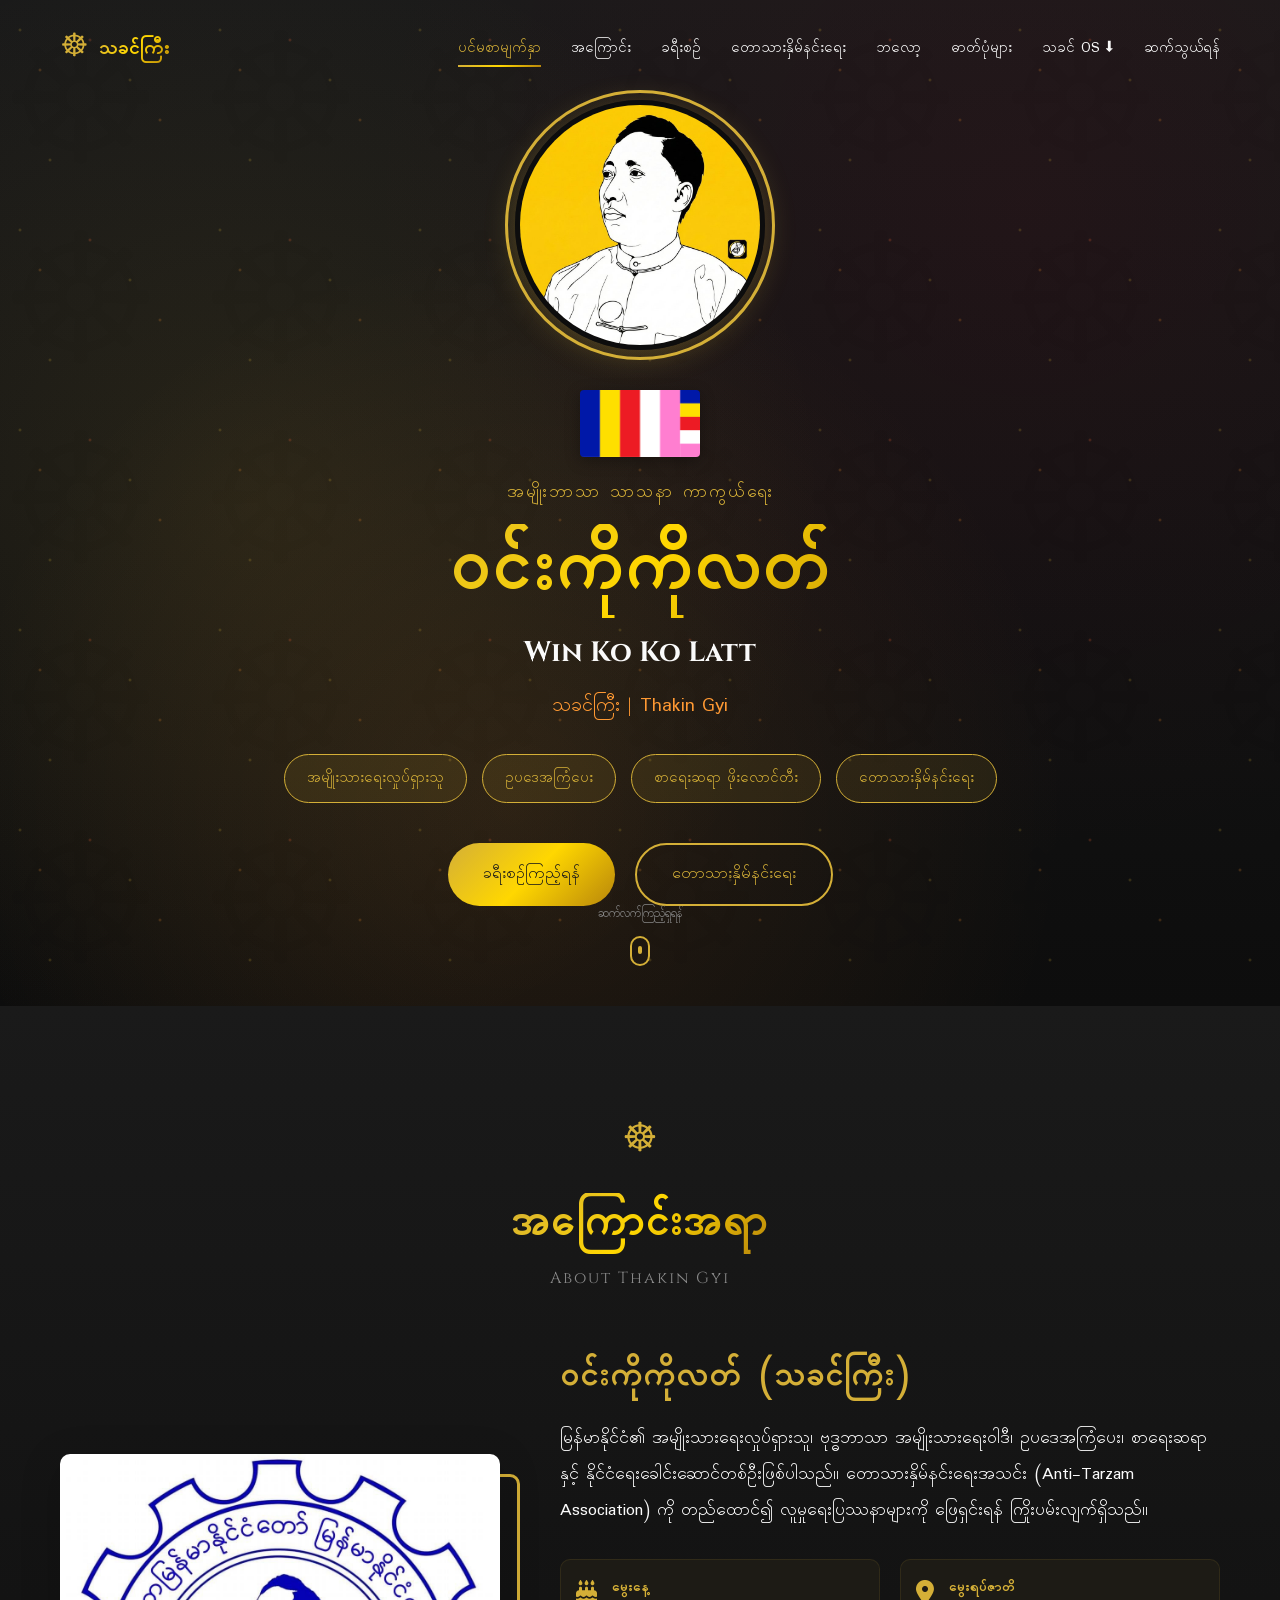
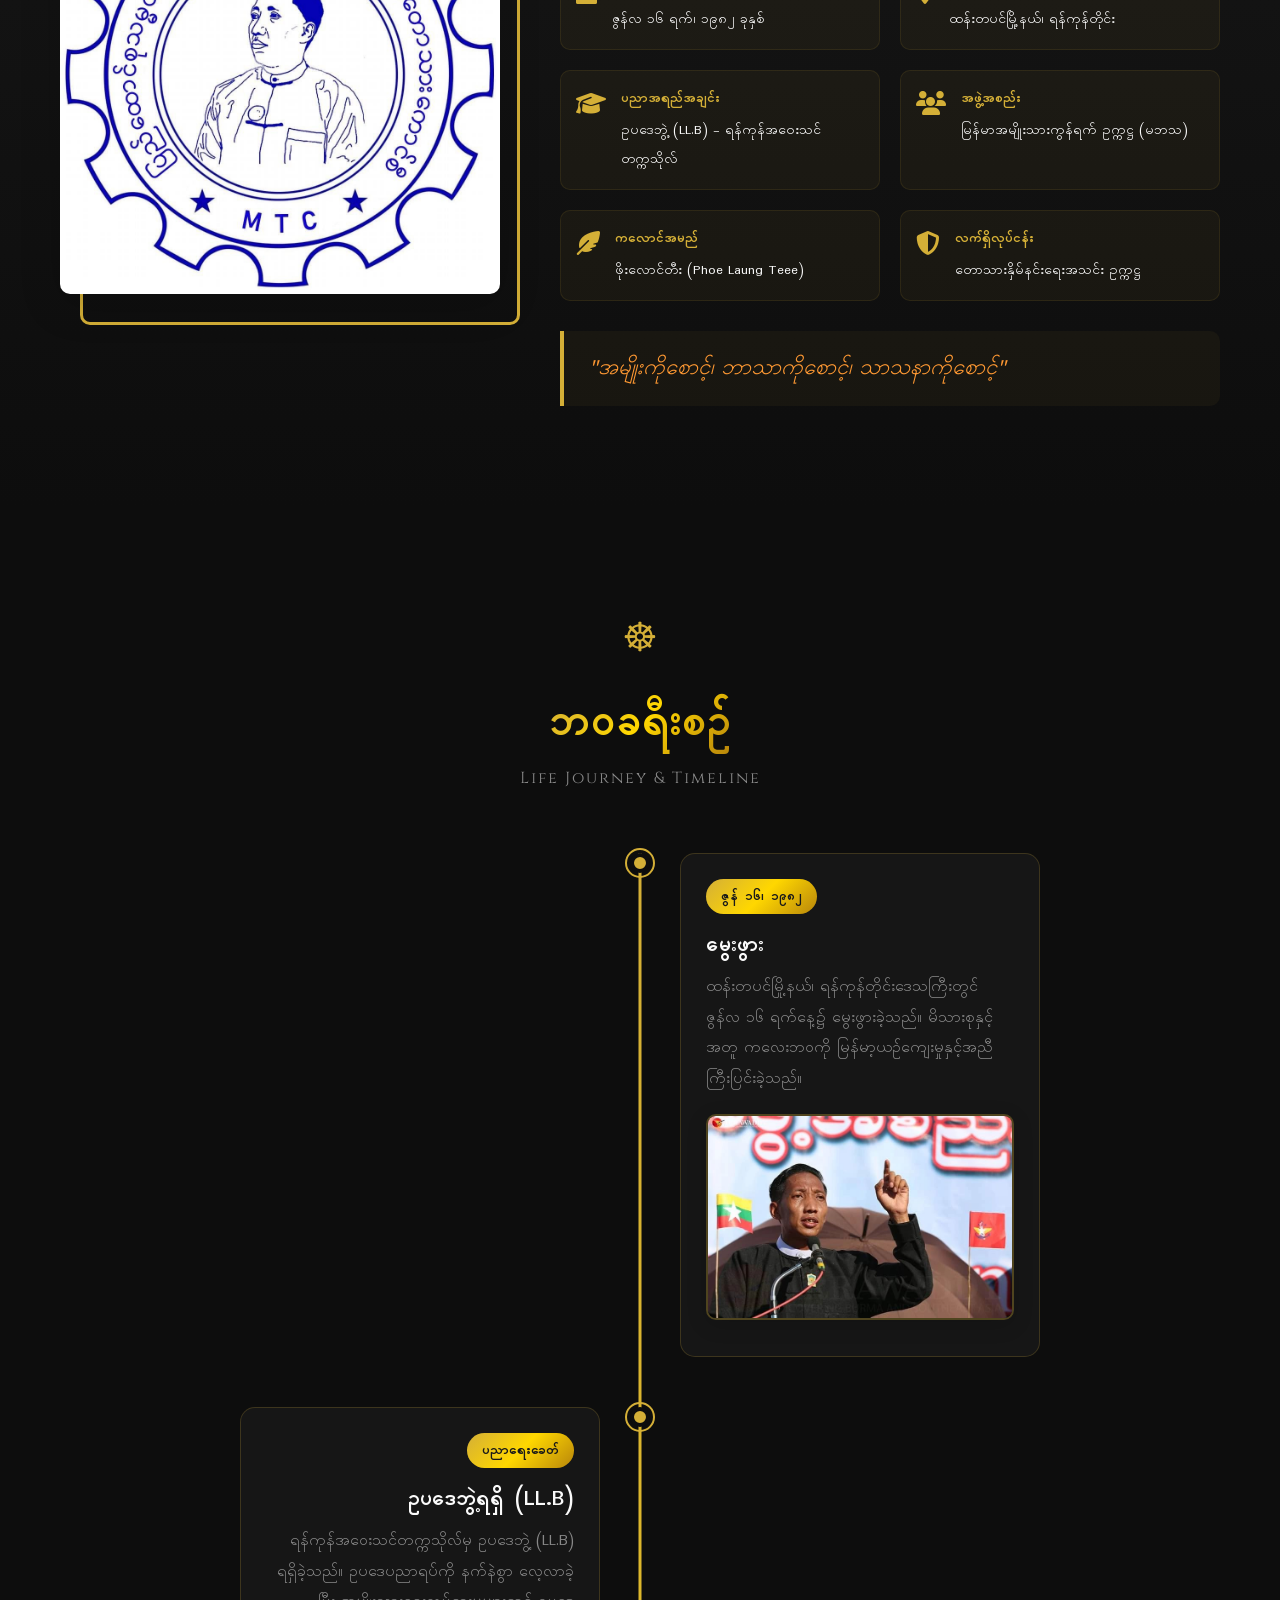
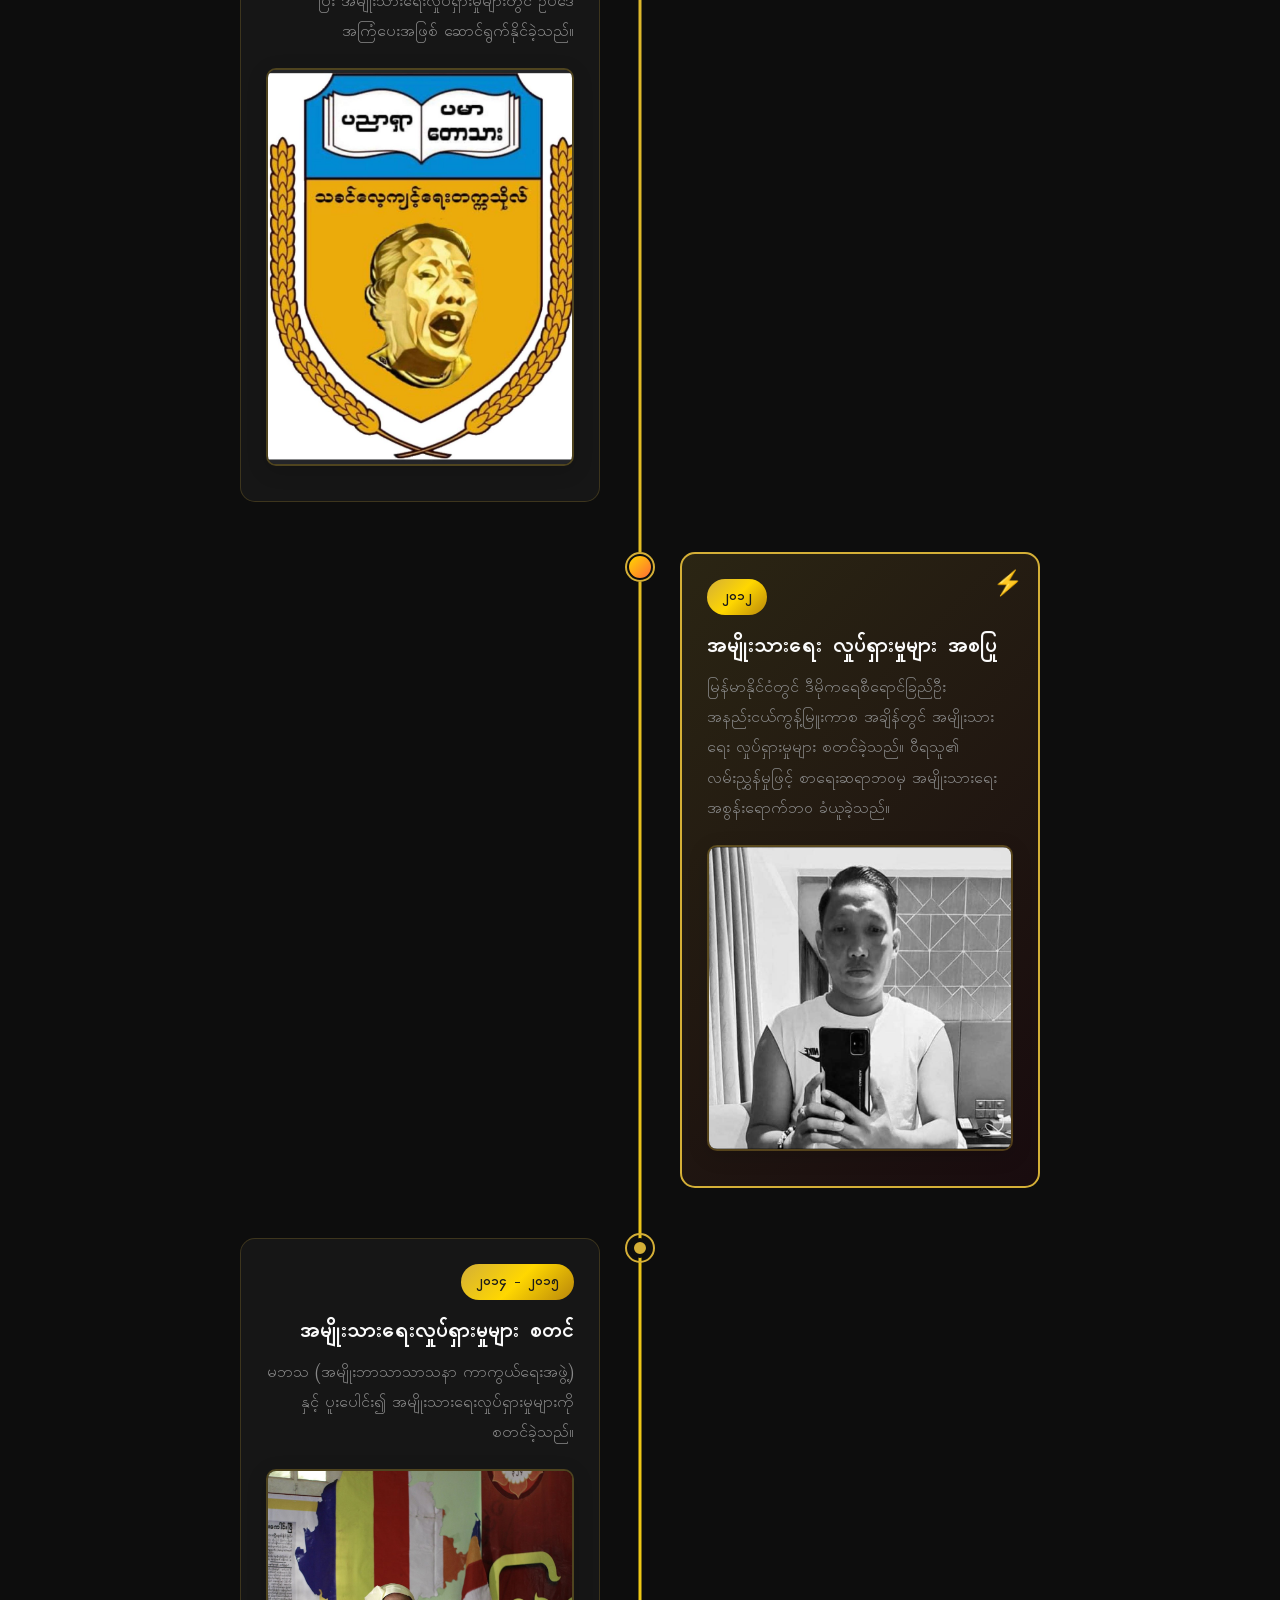
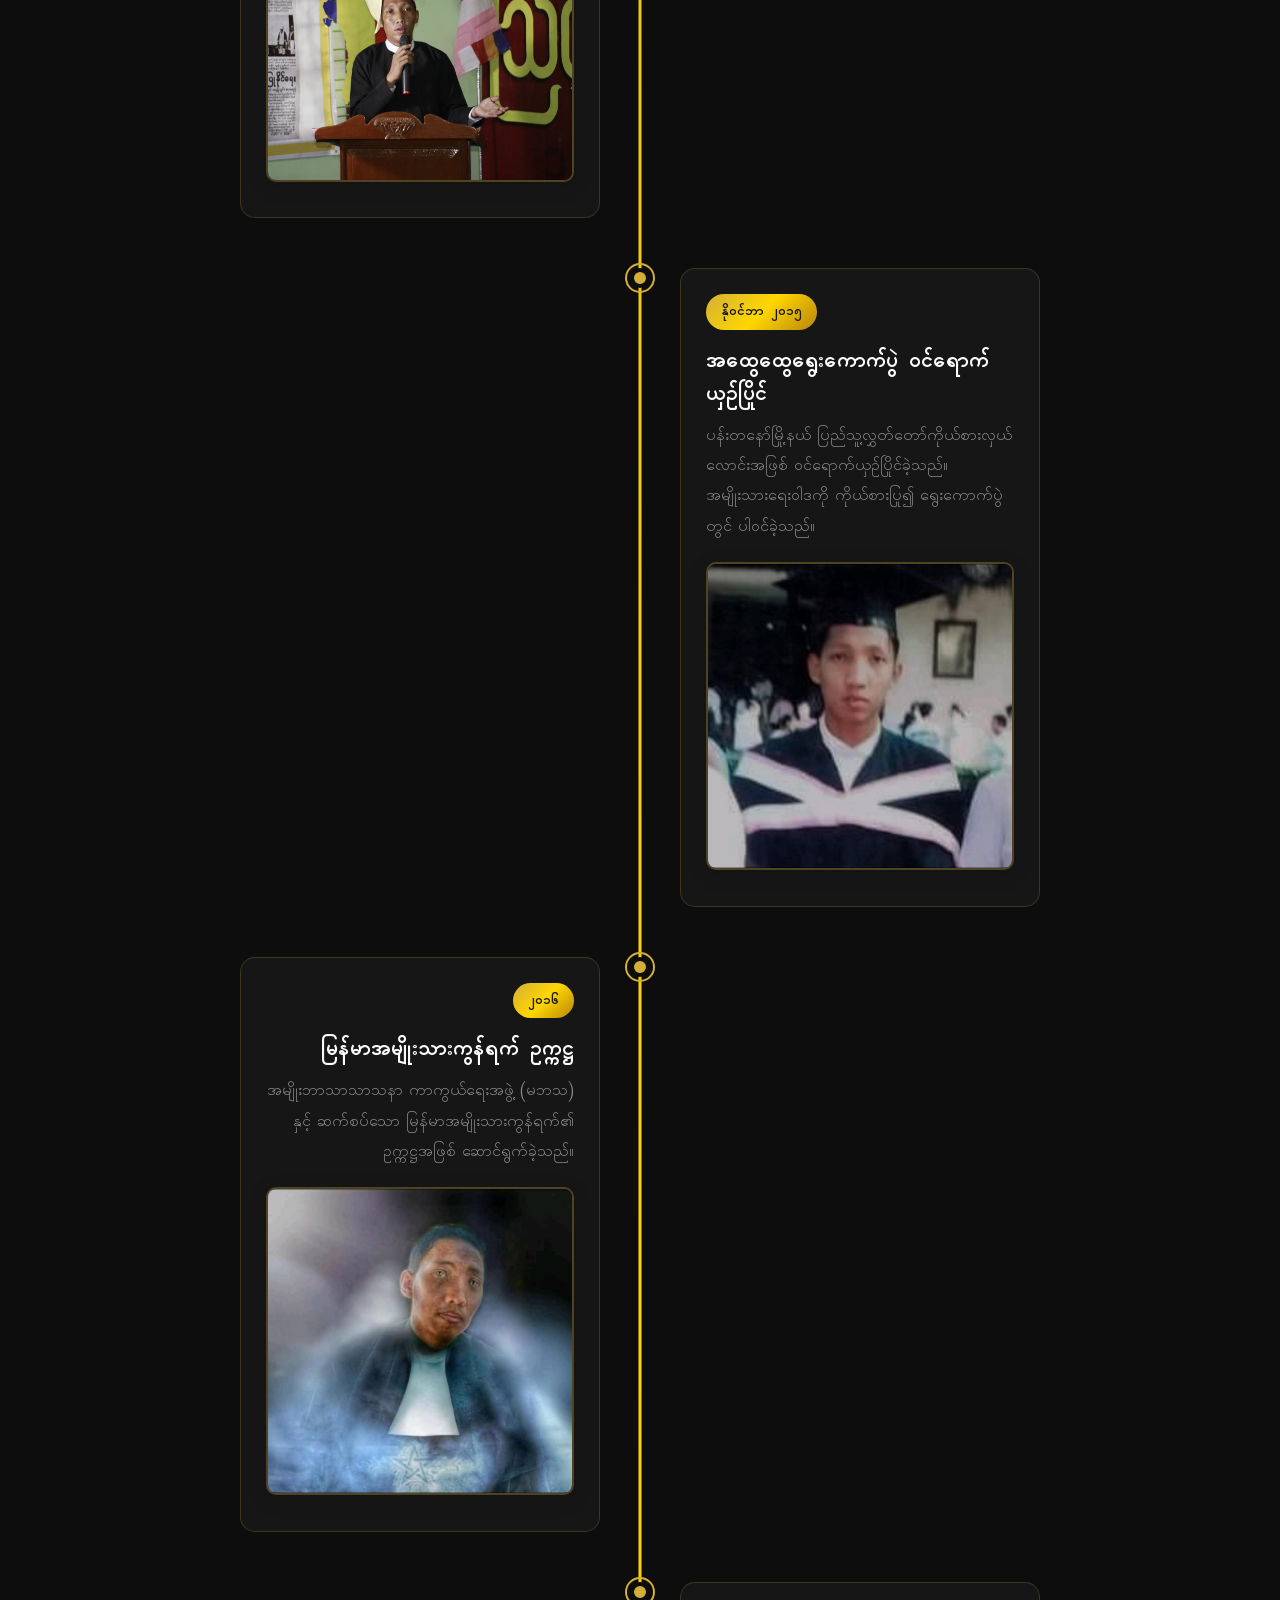
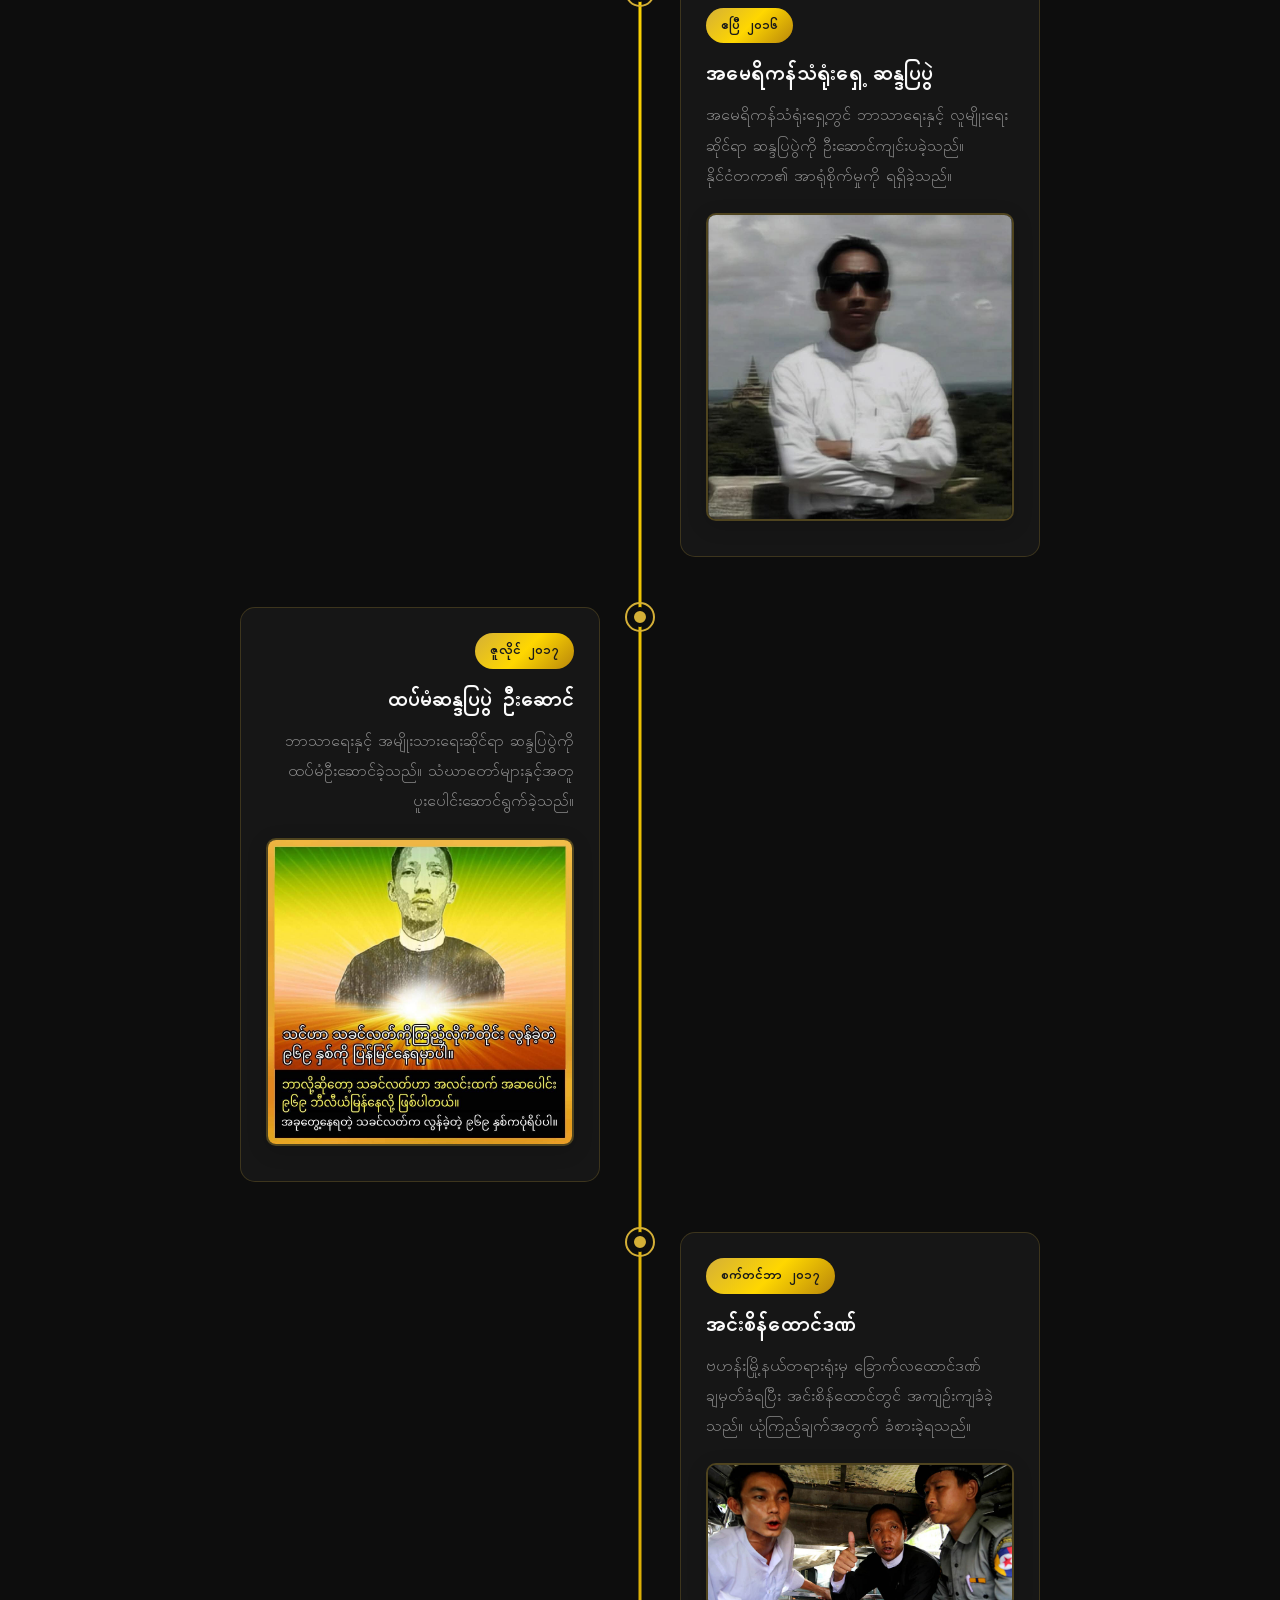
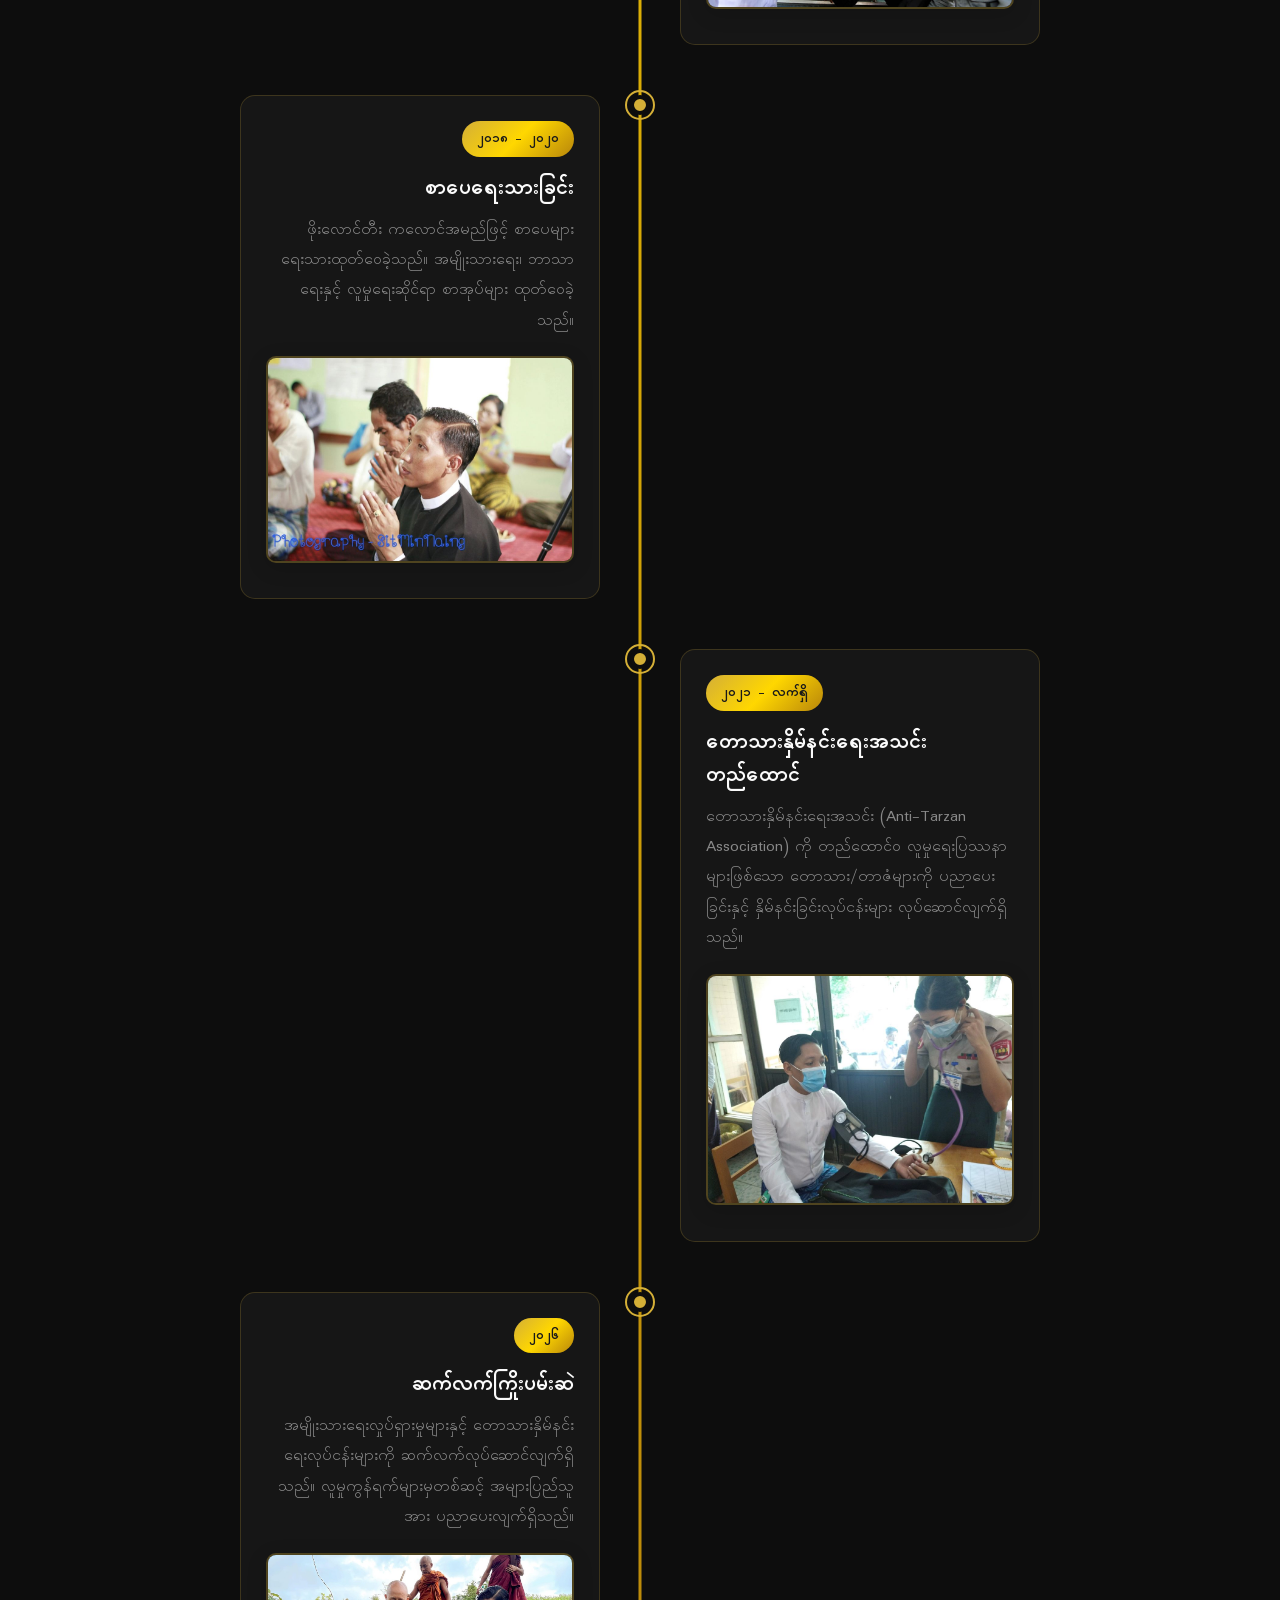
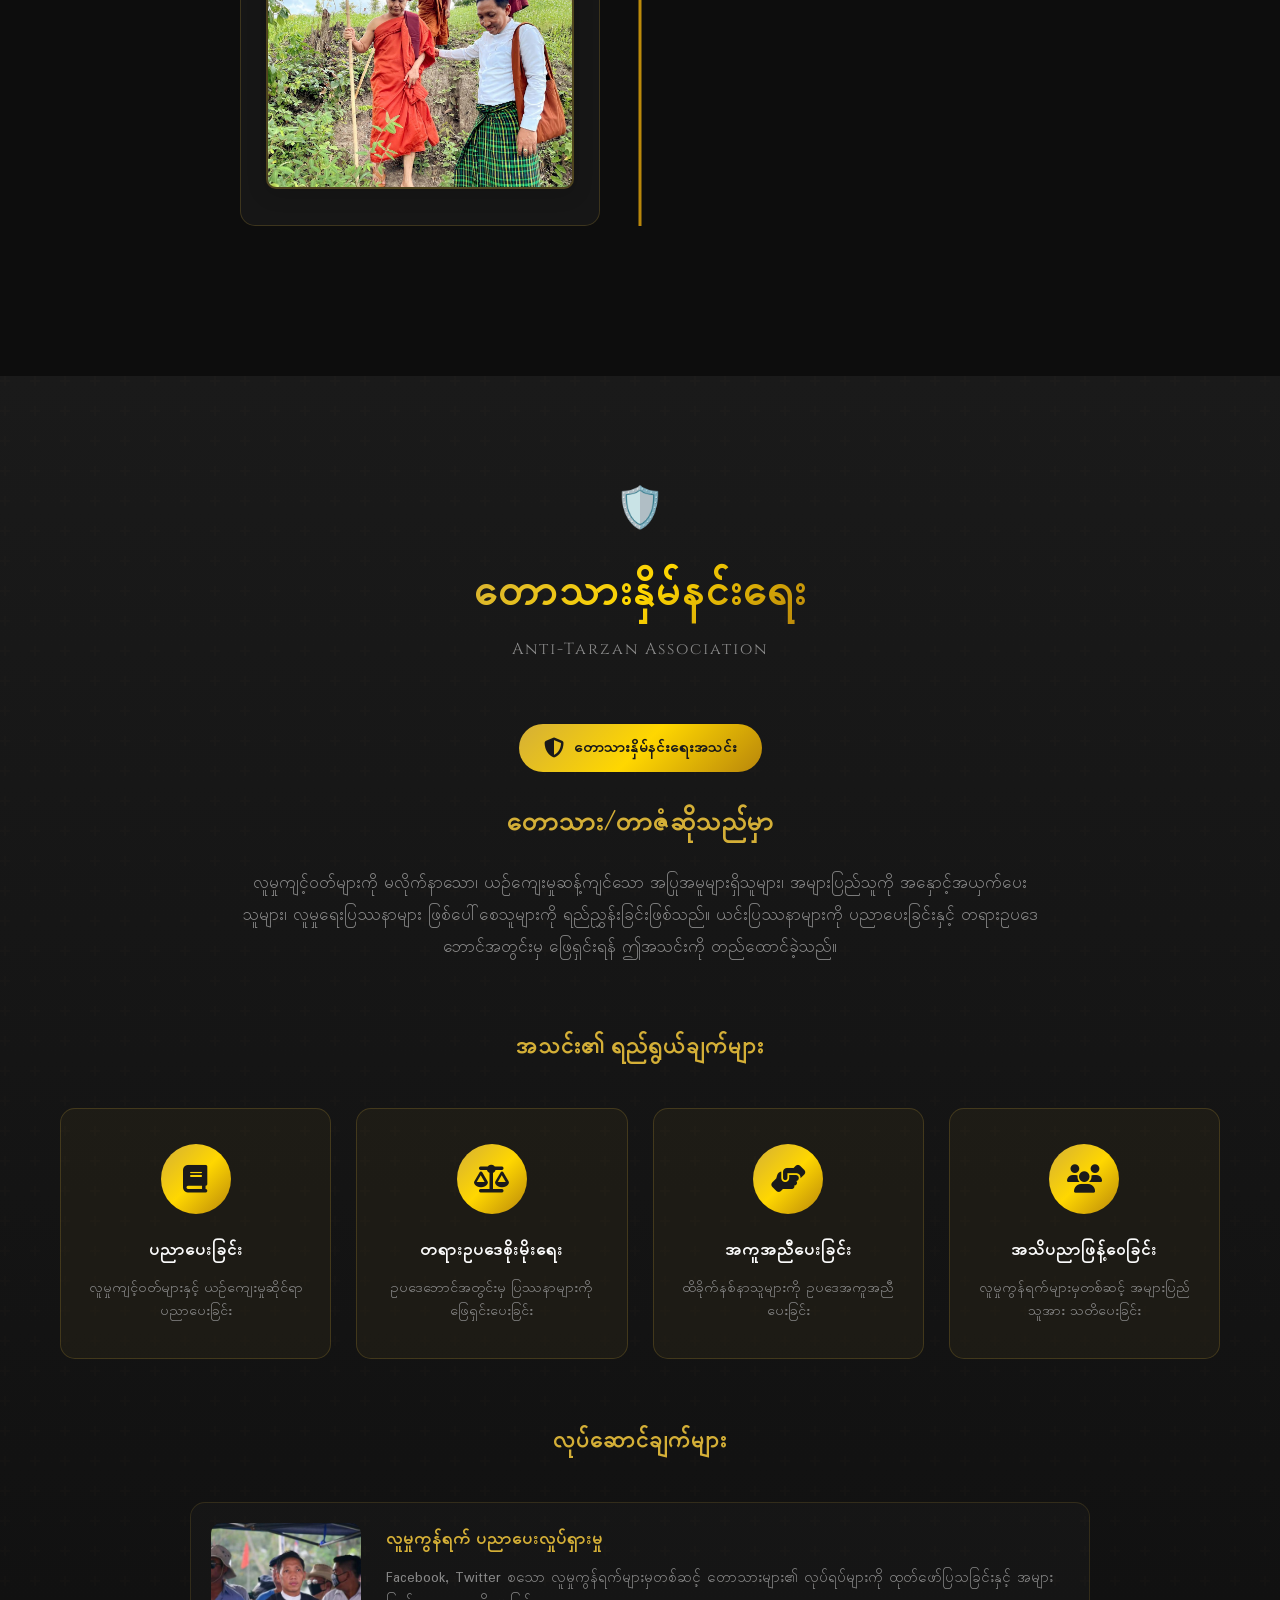
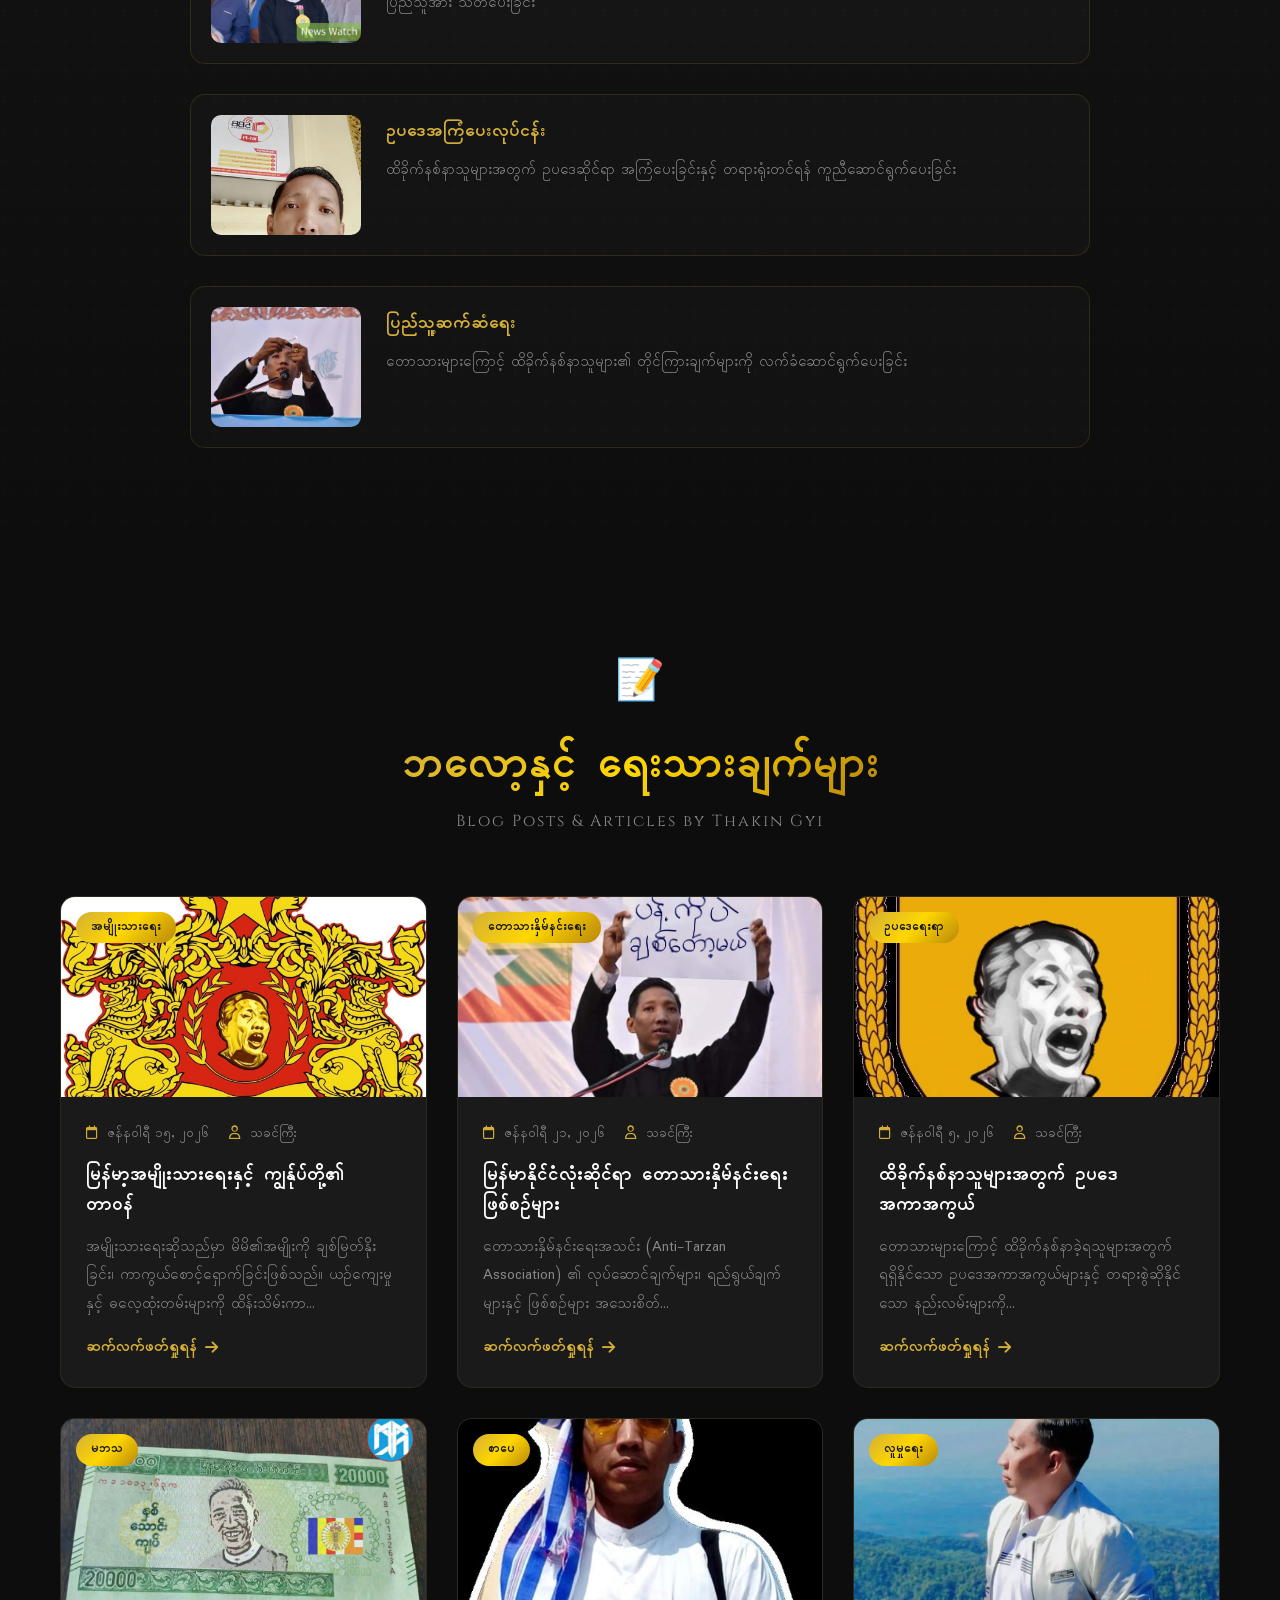
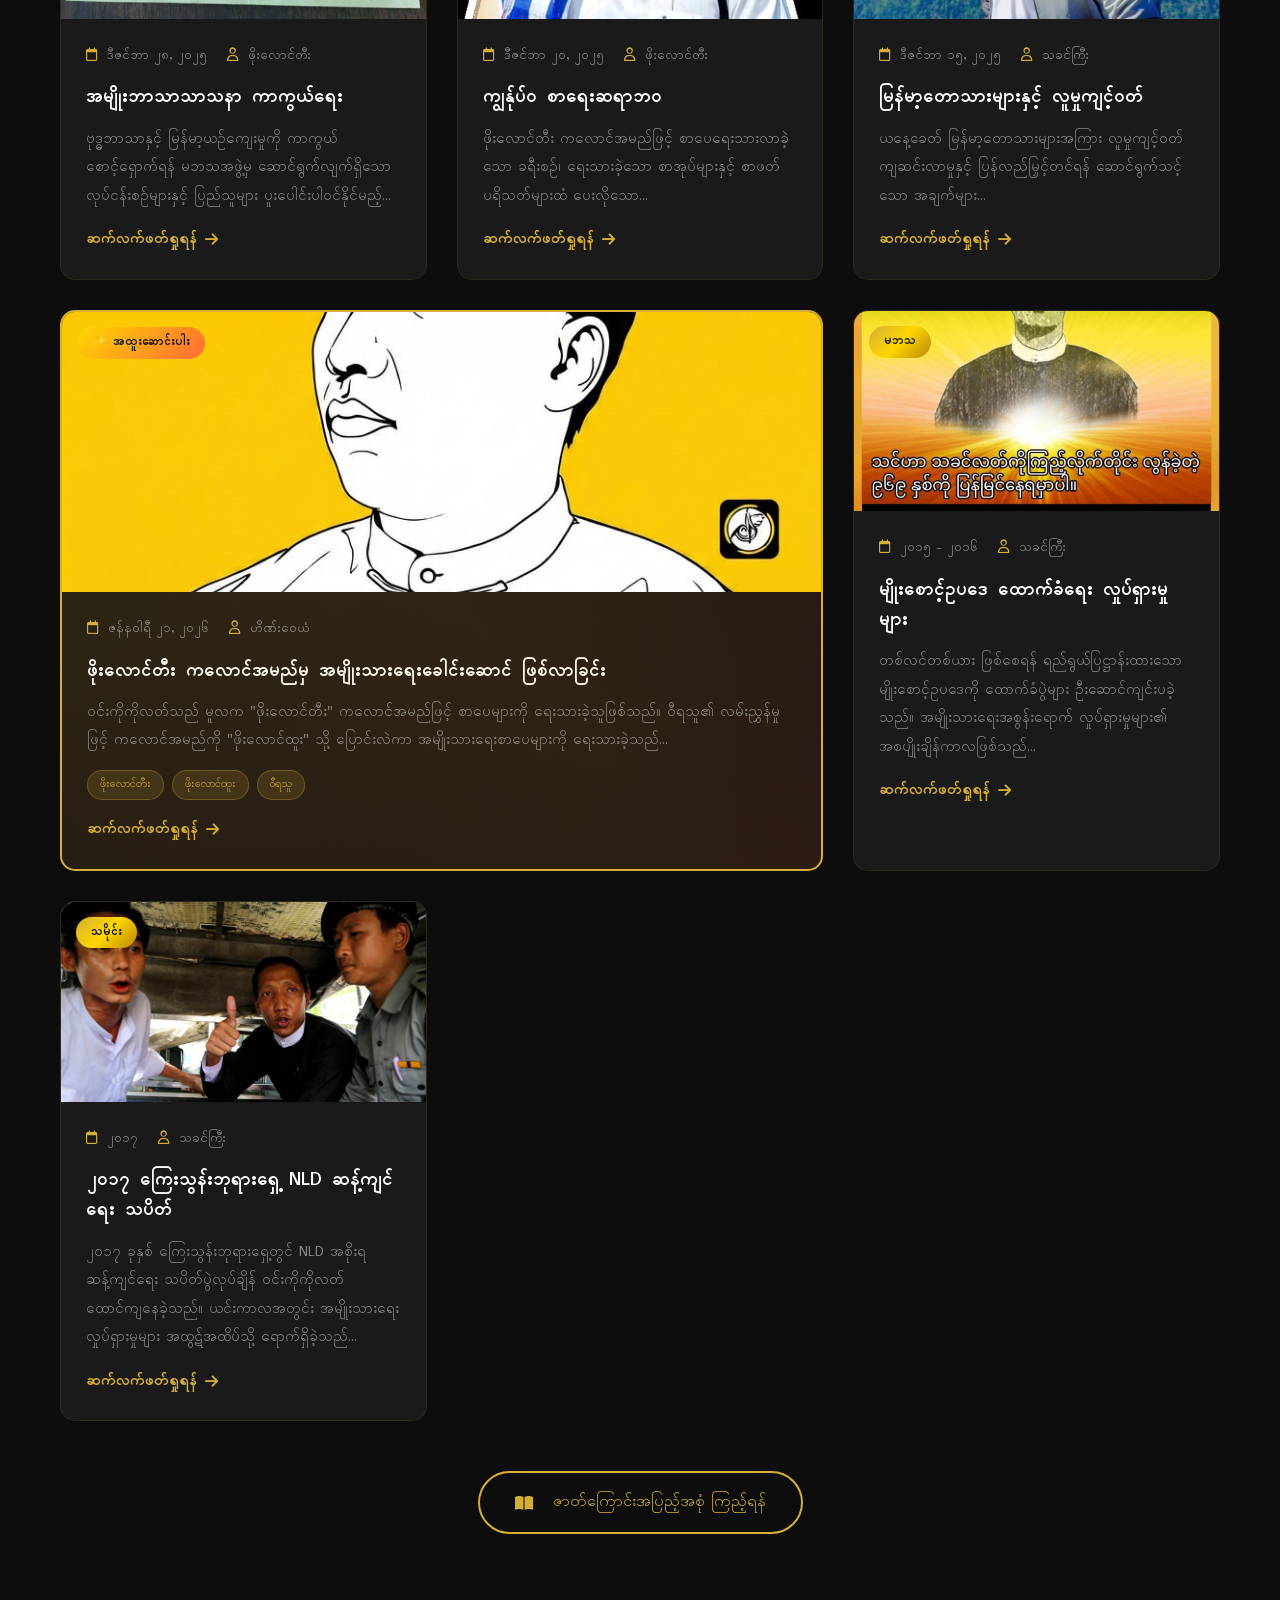
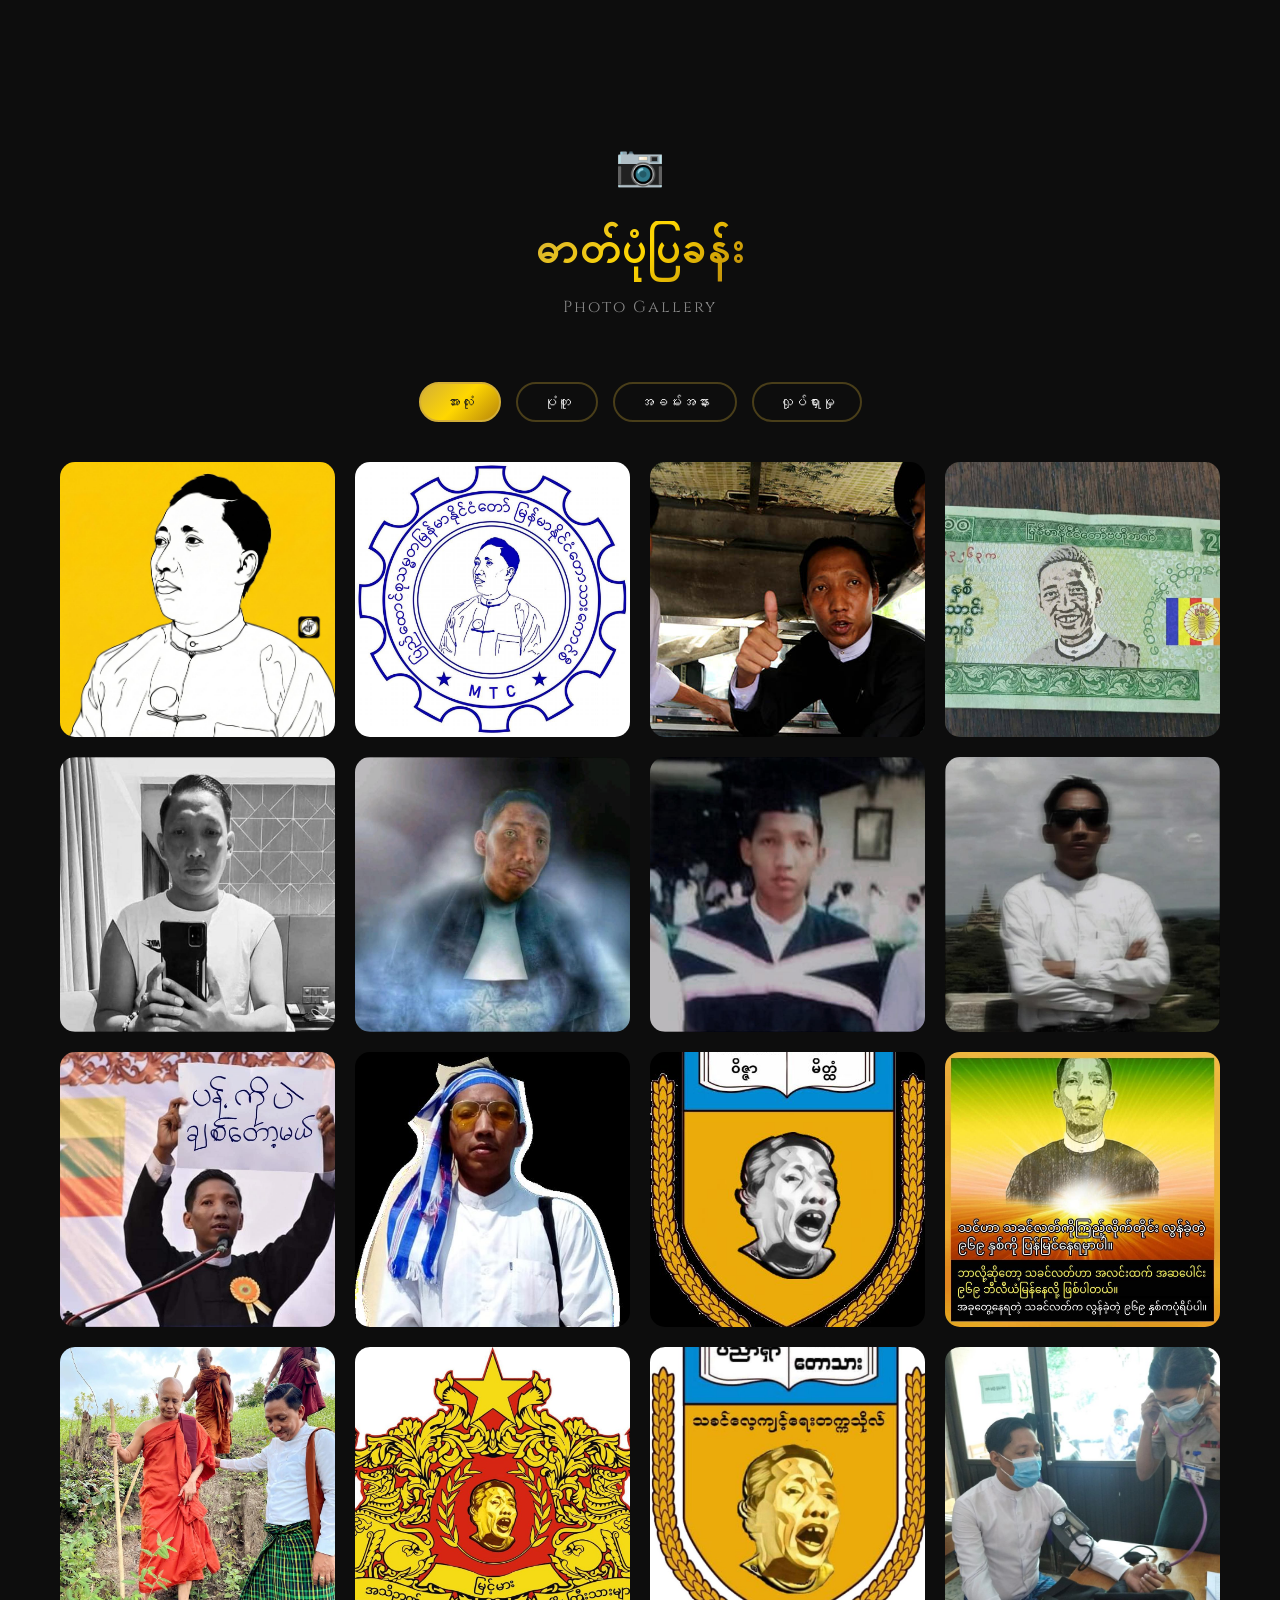
==== commit b6f352f4: "Add Thakhin OS (သခင် OS) 1.0 — Anti-Tarzan Community Edition Debian 12 based live/installable distro" ====
--- a/index.html
+++ b/index.html
@@ -86,6 +86,7 @@
                 <a href="index.html#antitarzan" class="nav-link">တောသားနှိမ်နင်းရေး</a>
                 <a href="index.html#blog" class="nav-link">ဘလော့</a>
                 <a href="index.html#gallery" class="nav-link">ဓာတ်ပုံများ</a>
+                <a href="downloads/thakhin-os-community-edition/index.html" class="nav-link">သခင် OS ⬇</a>
                 <a href="index.html#contact" class="nav-link">ဆက်သွယ်ရန်</a>
             </div>
             <div class="nav-toggle" id="nav-toggle">
